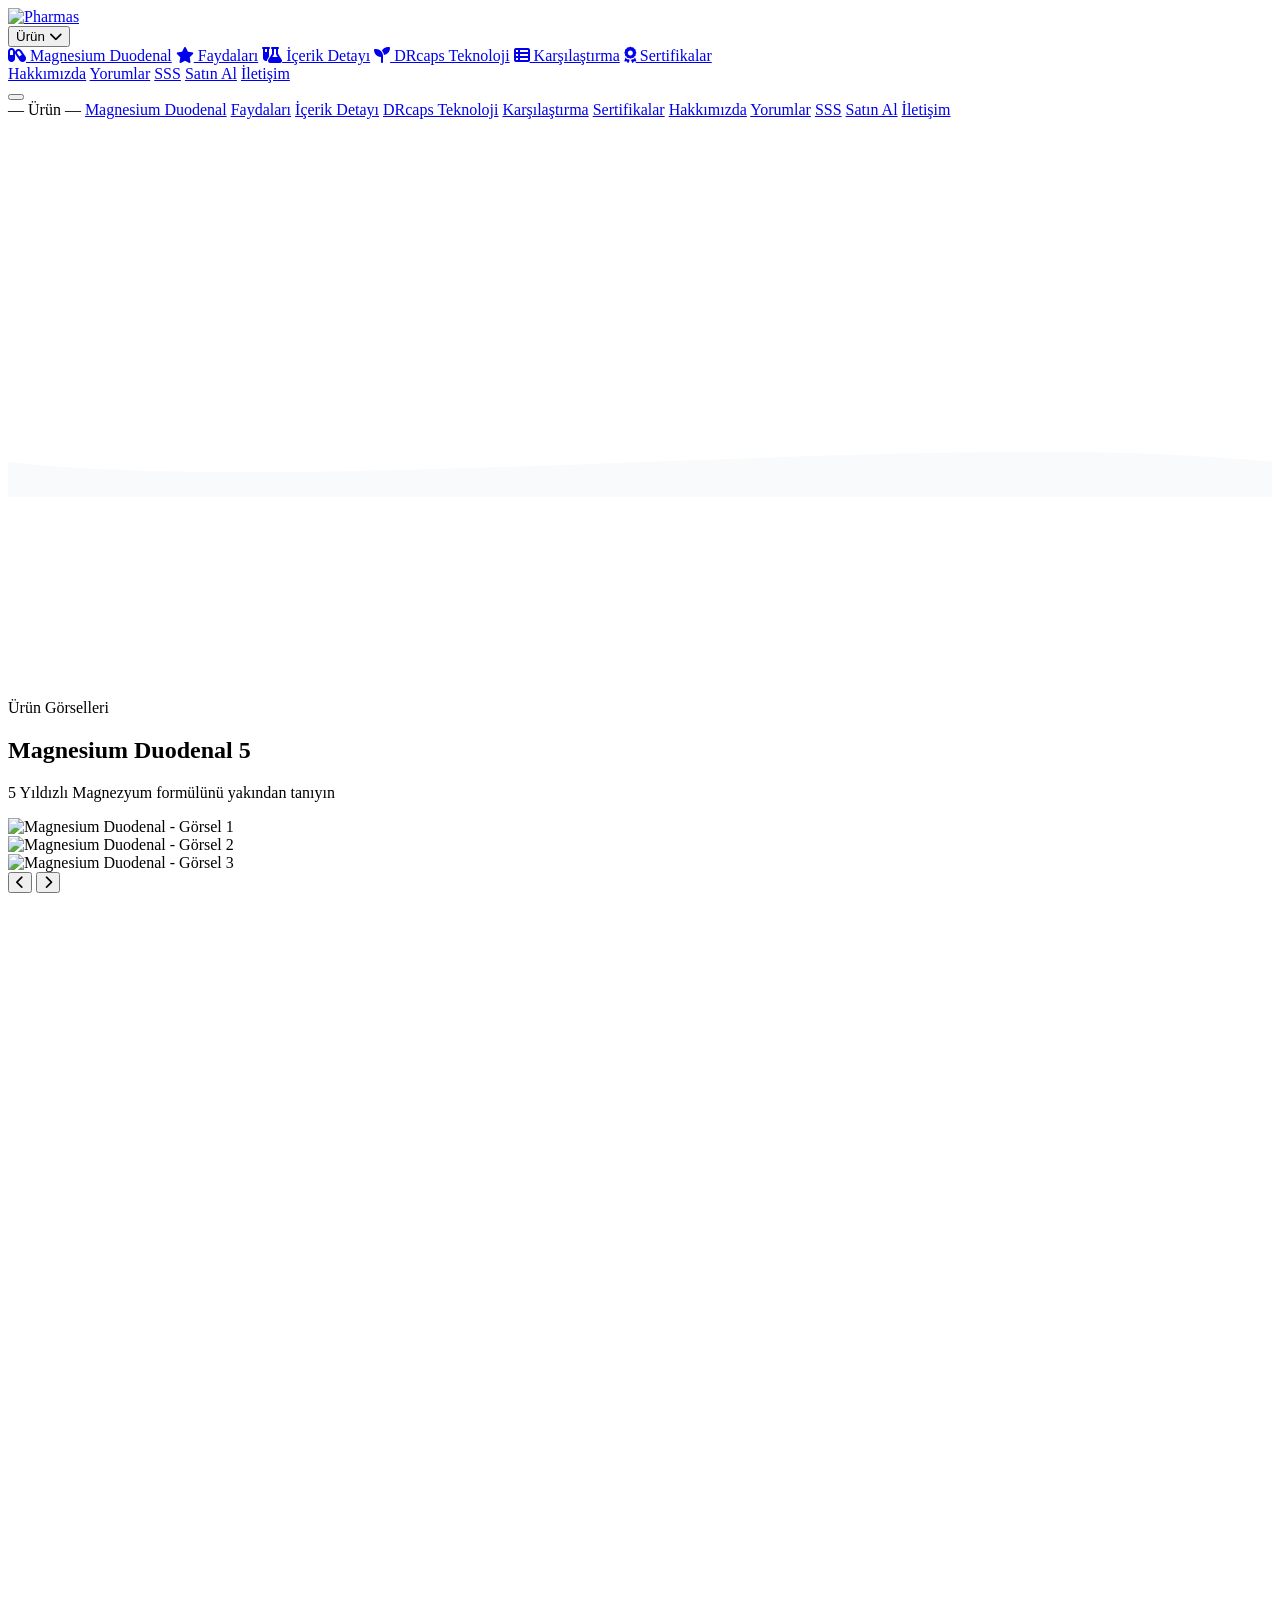
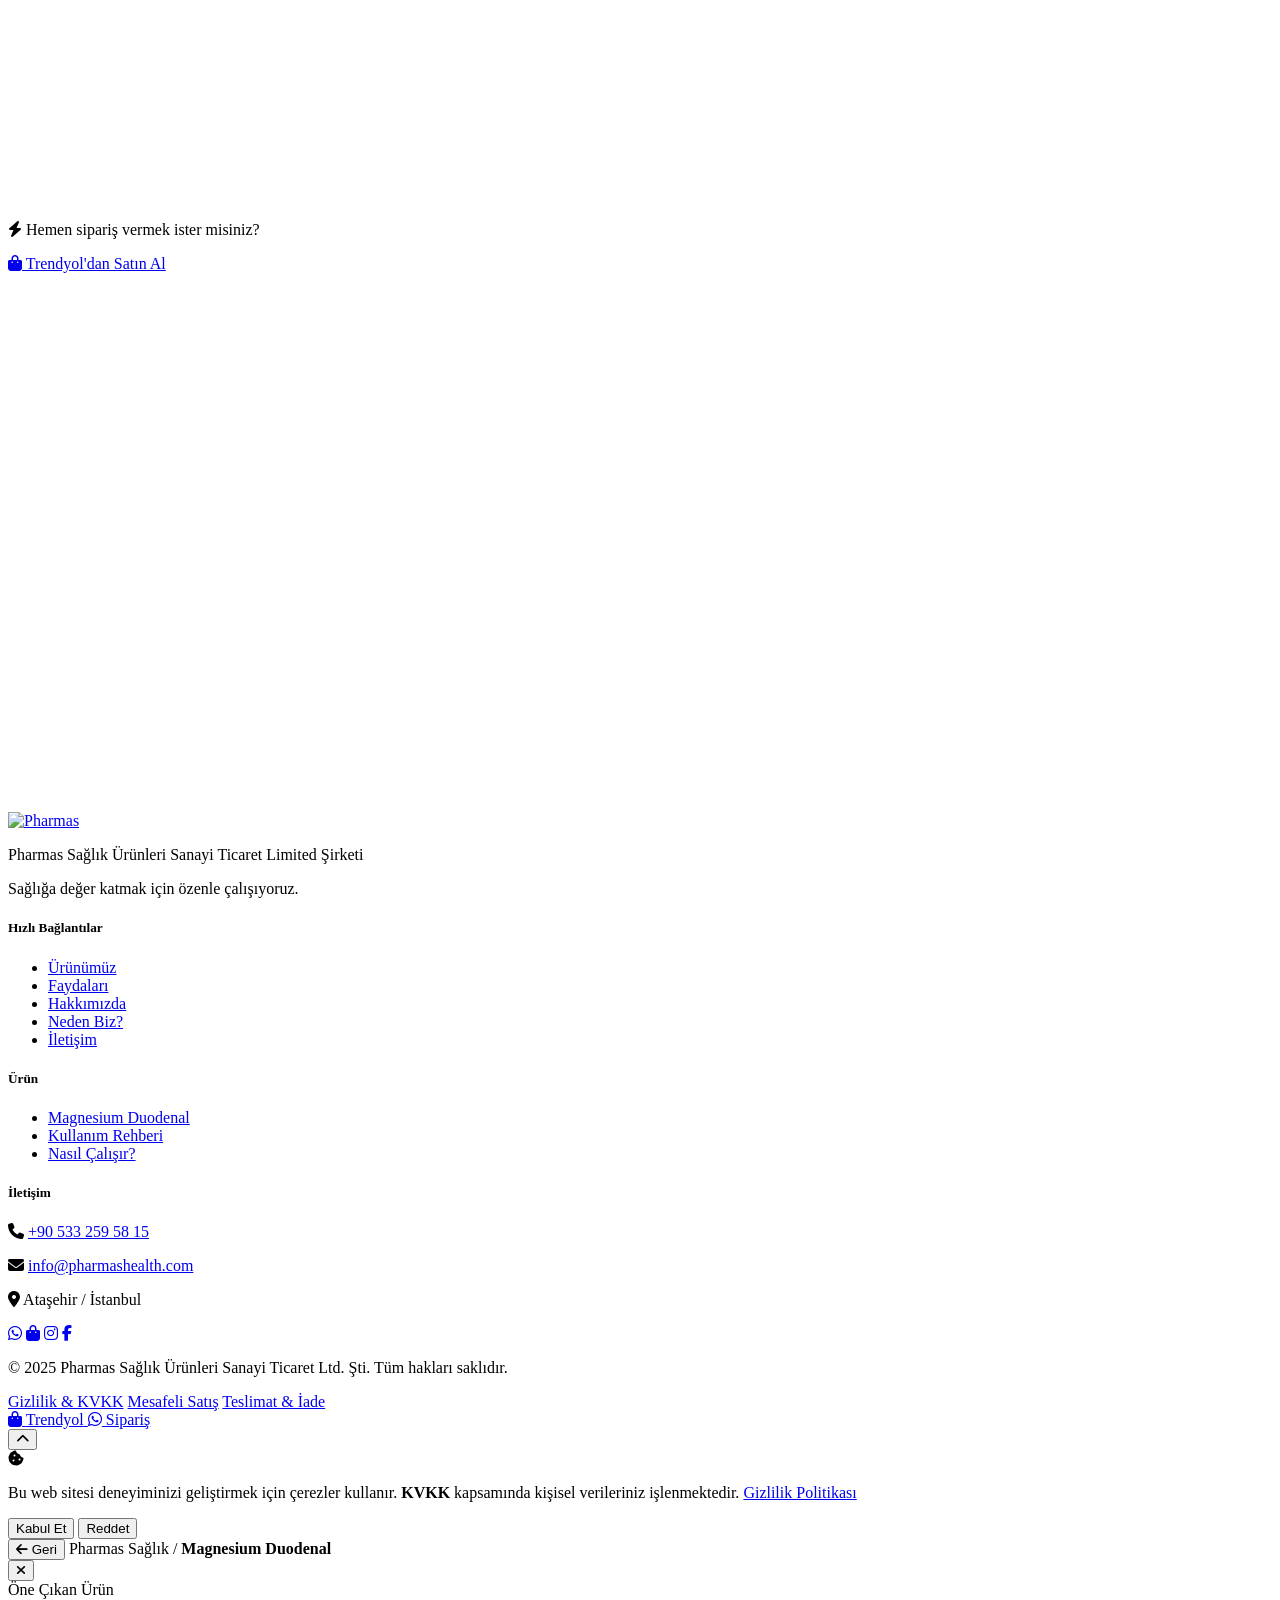
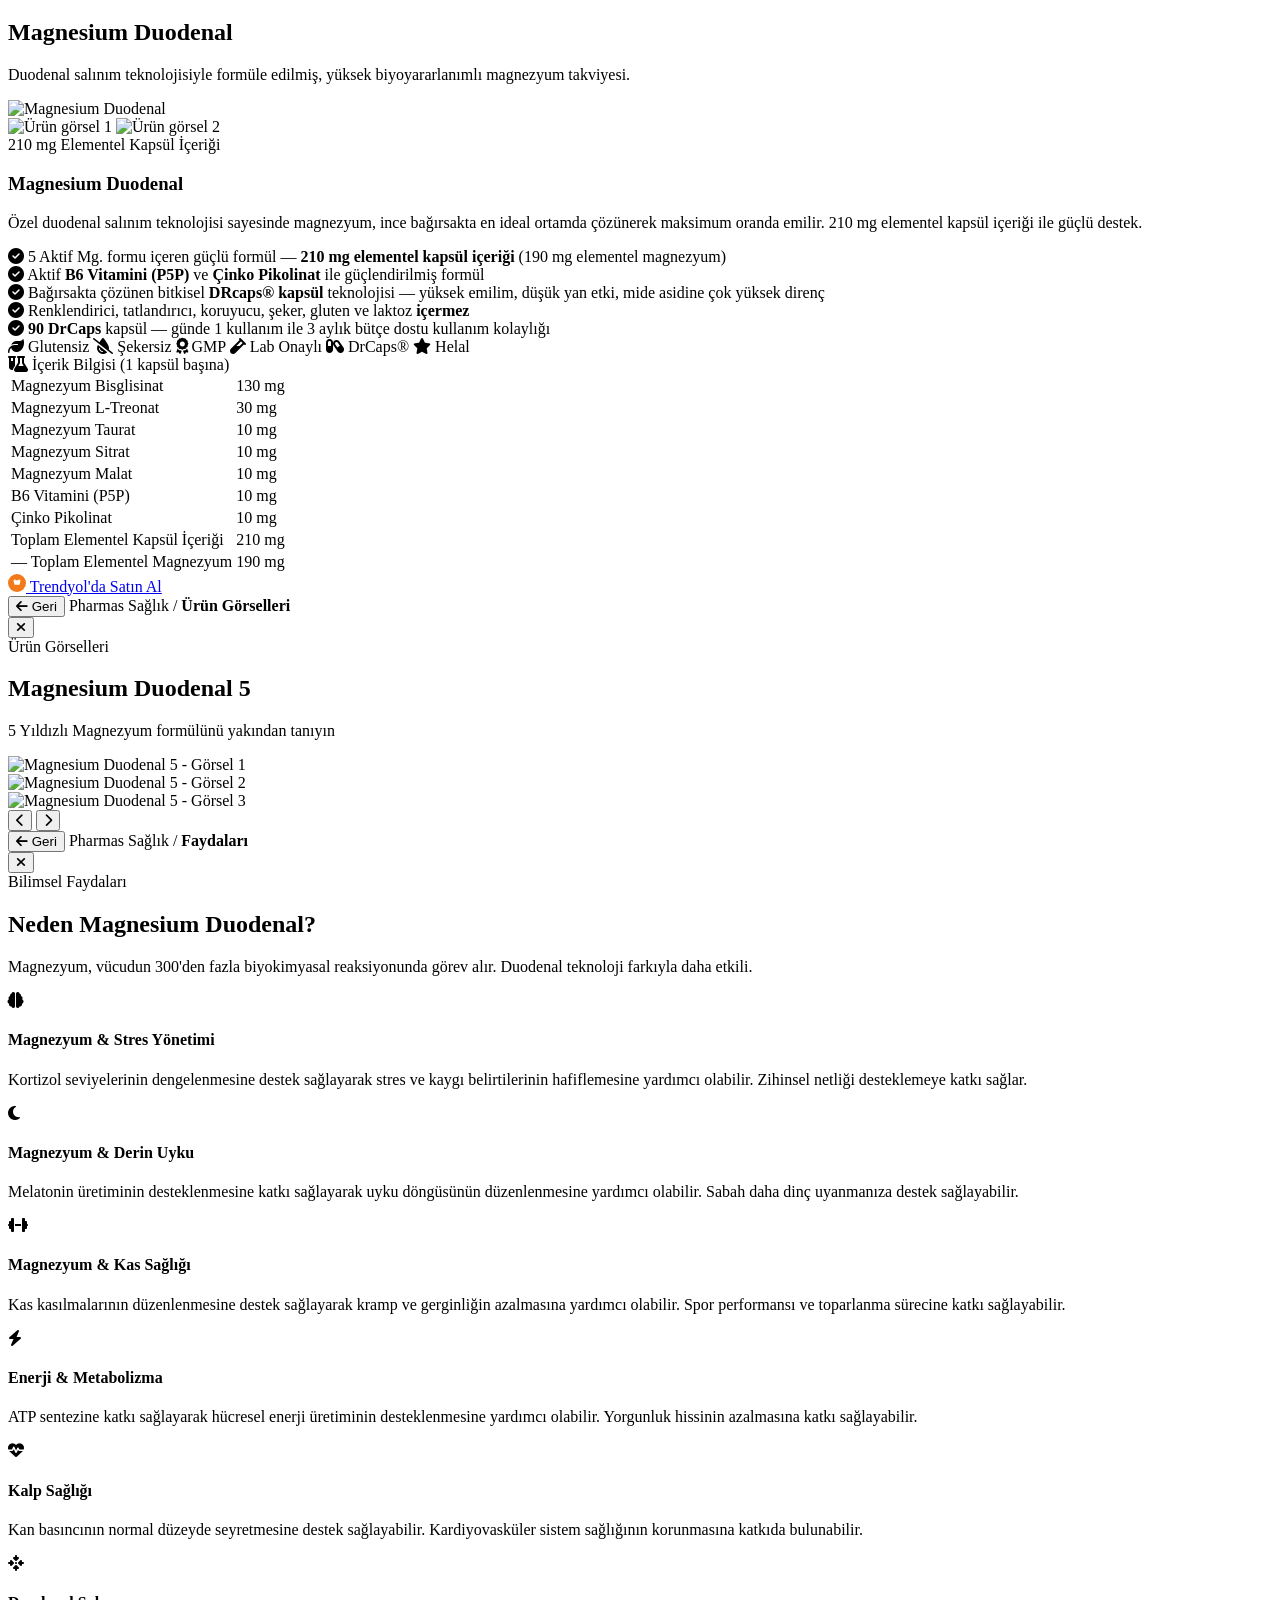
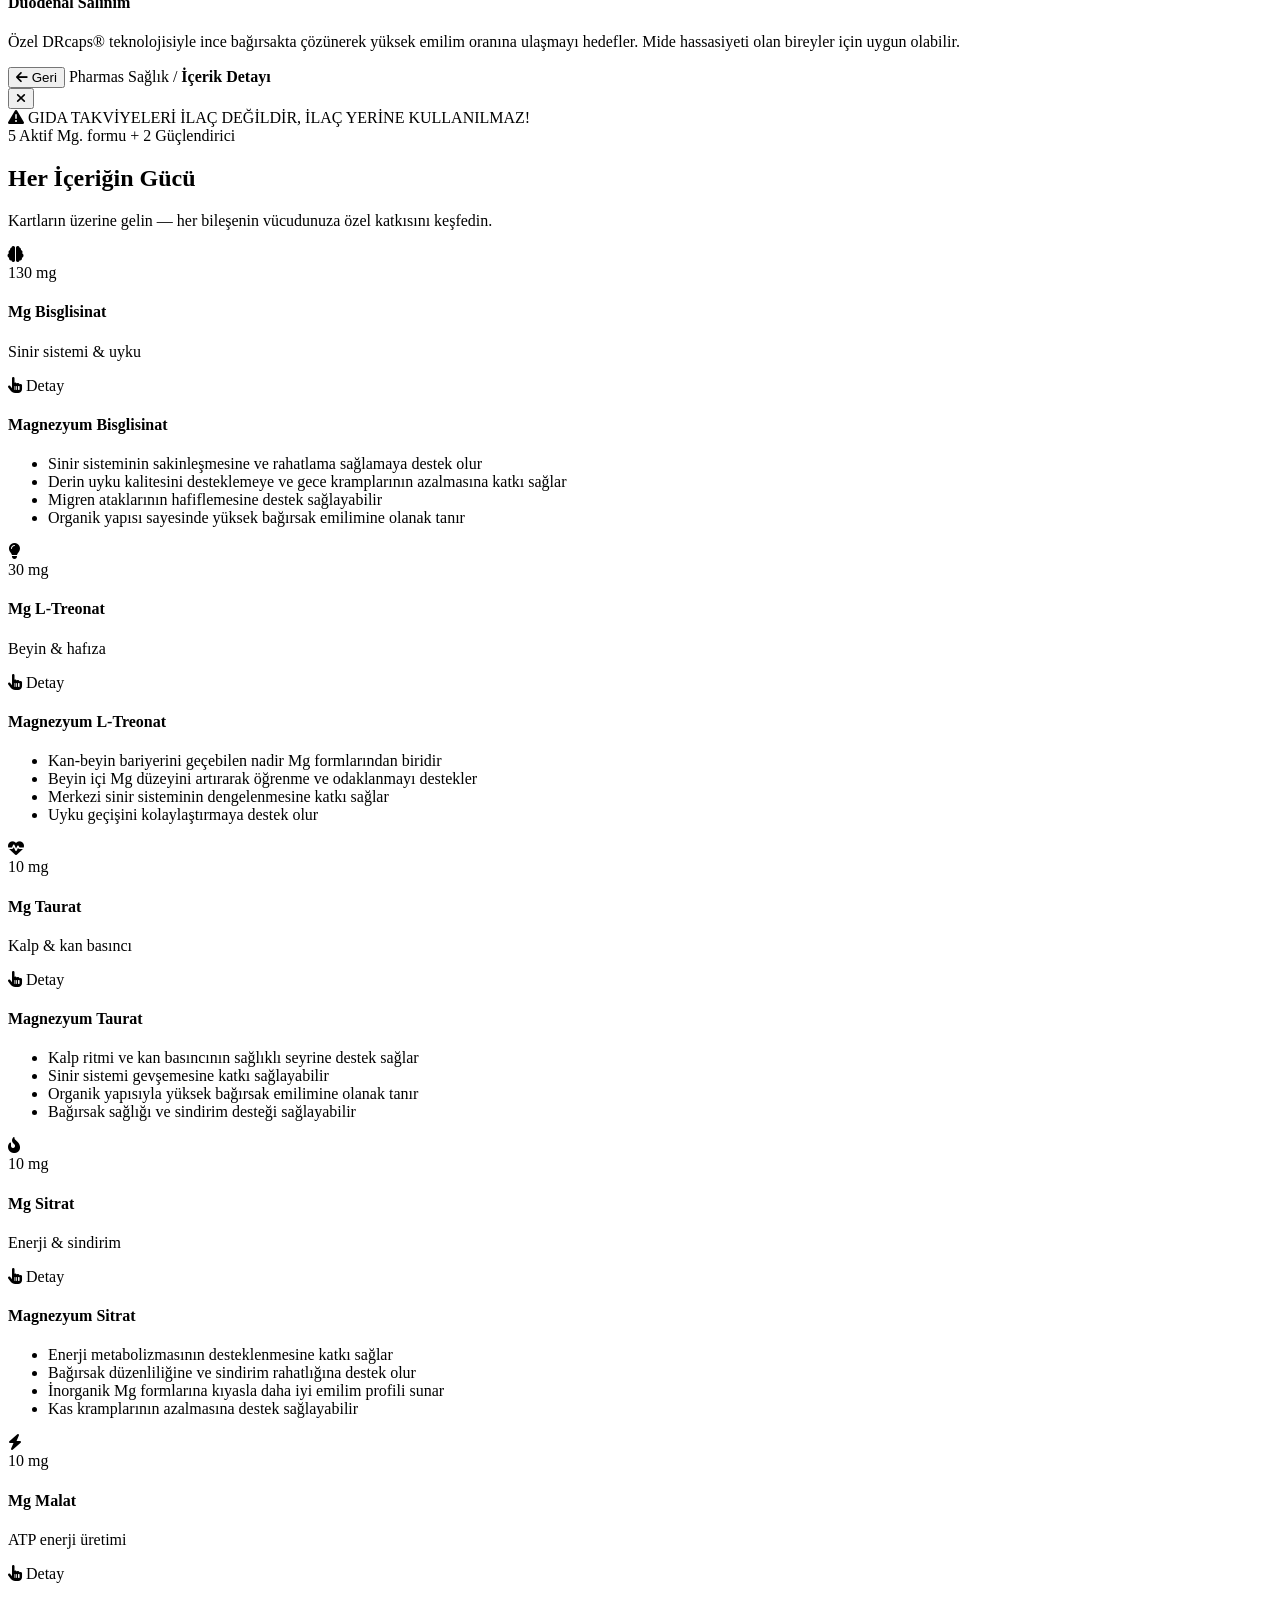
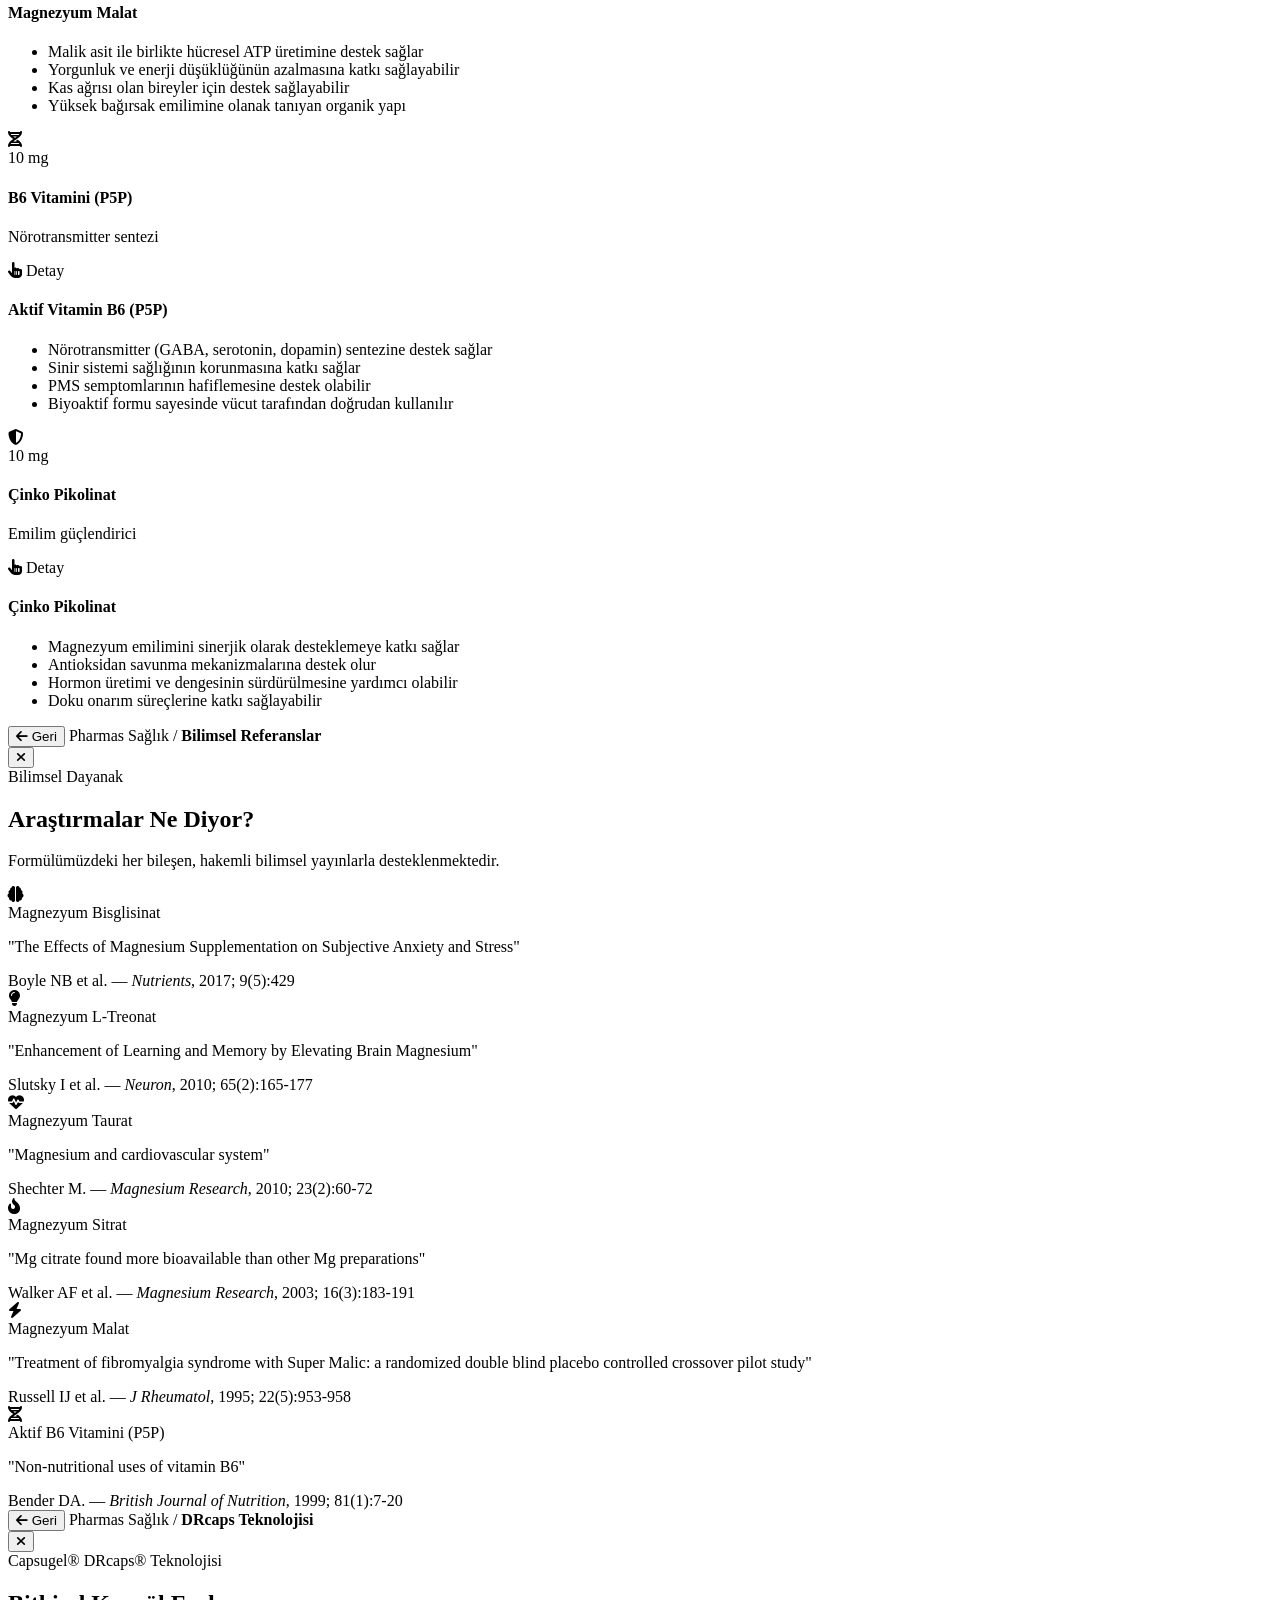
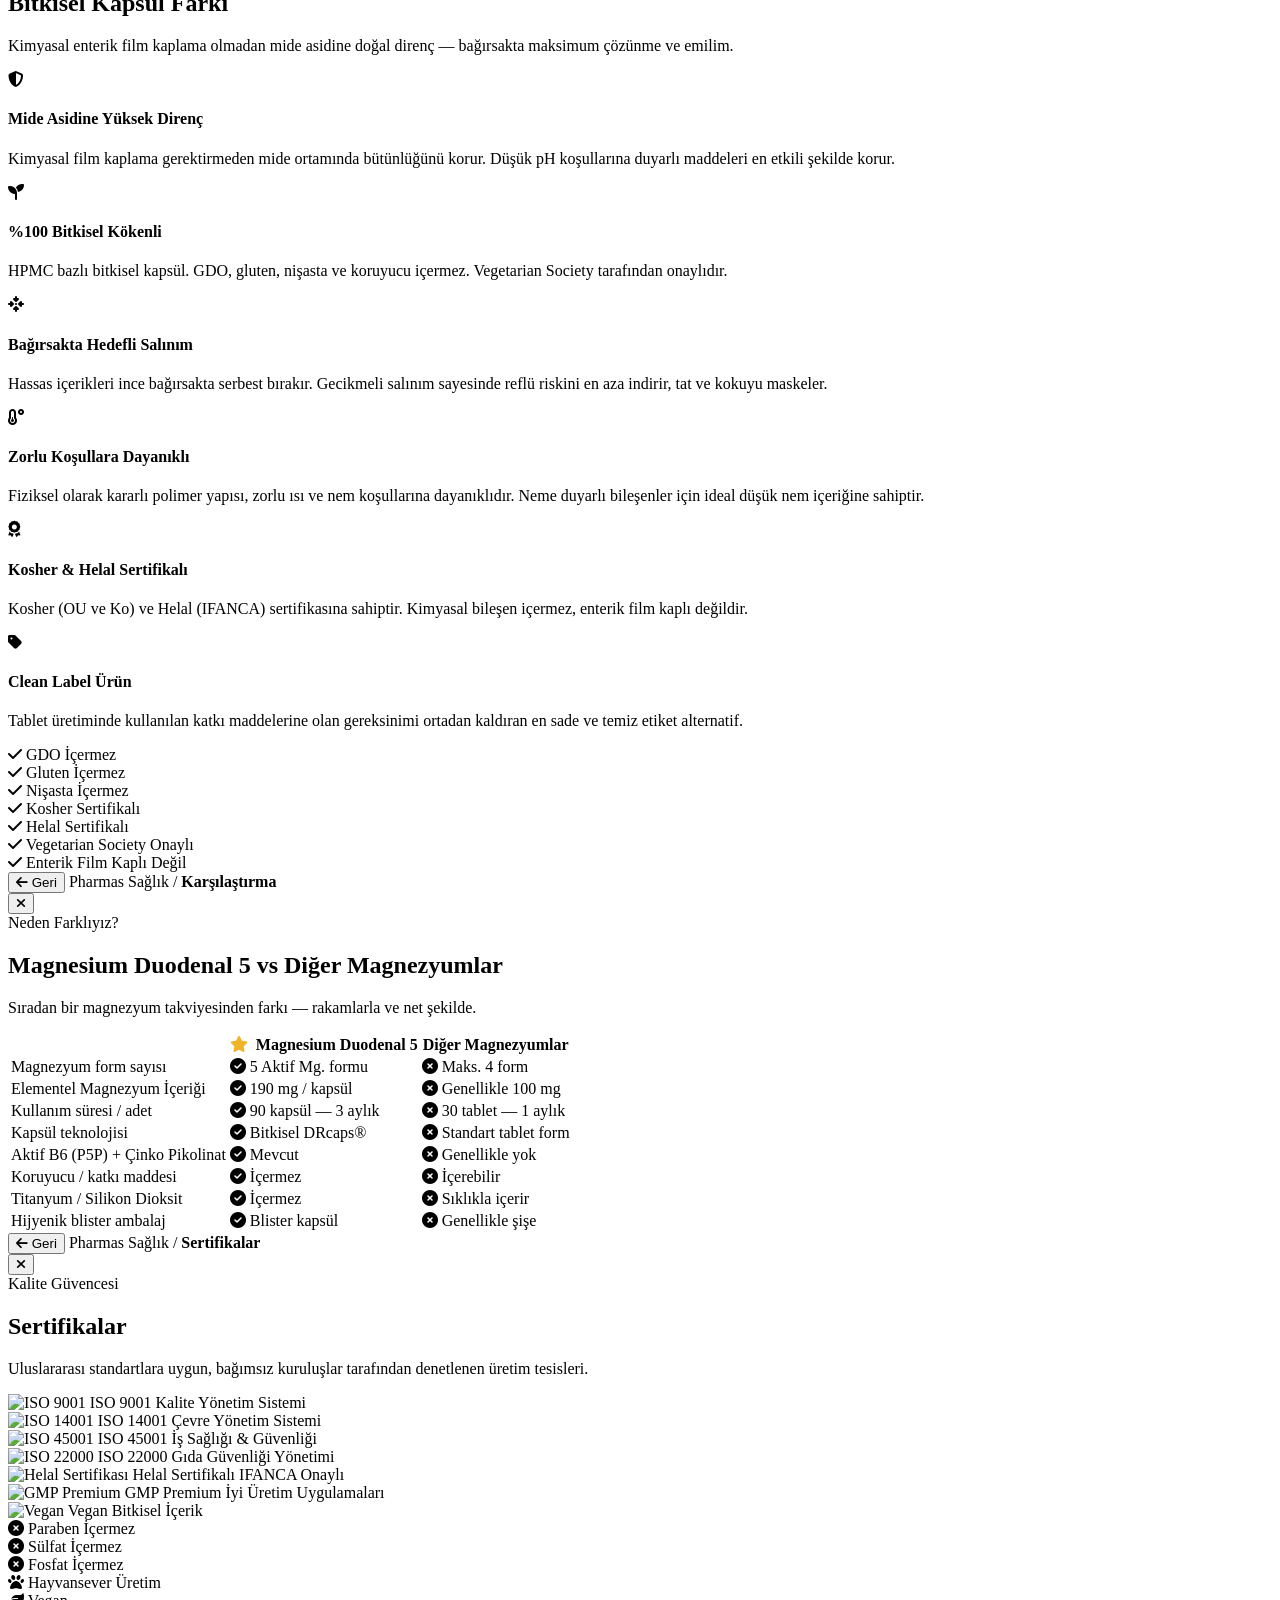
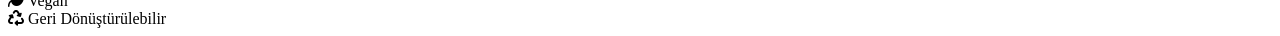
==== index.html @ f45e11eb "Add files via upload" ====
<!DOCTYPE html>
<html lang="tr">
<head>
  <meta charset="UTF-8" />
  <meta name="viewport" content="width=device-width, initial-scale=1.0" />
  <meta name="theme-color" content="#06152f" />
  <meta name="description" content="Pharmas Sağlık Ürünleri - Magnesium Duodenal ile sağlığınıza değer katıyoruz." />
  <title>Pharmas Sağlık Ürünleri | Magnesium Duodenal</title>

  <!-- Google Fonts -->
  <link rel="preconnect" href="https://fonts.googleapis.com" />
  <link rel="preconnect" href="https://fonts.gstatic.com" crossorigin />
  <link href="https://fonts.googleapis.com/css2?family=Manrope:wght@400;500;600;700;800&family=Plus+Jakarta+Sans:ital,wght@0,500;0,600;0,700;0,800;1,600;1,700&display=swap" rel="stylesheet" />

  <!-- Font Awesome -->
  <link rel="stylesheet" href="https://cdnjs.cloudflare.com/ajax/libs/font-awesome/6.5.0/css/all.min.css" />

  <!-- AOS Animate on Scroll -->
  <link rel="stylesheet" href="https://unpkg.com/aos@2.3.4/dist/aos.css" />

  <link rel="stylesheet" href="css/style.css" />
  <link rel="stylesheet" href="css/premium.css" />
</head>
<body class="pharmas-premium">

  <!-- ========== NAVBAR ========== -->
  <header id="navbar">
    <div class="container nav-inner">
      <a href="#hero" class="logo">
        <img src="images/logo.jpg" alt="Pharmas" class="logo-img" />
      </a>

      <nav class="nav-links">
        <div class="nav-dropdown">
          <button class="nav-dd-trigger">Ürün <i class="fa-solid fa-chevron-down"></i></button>
          <div class="nav-dd-menu">
            <a href="#" onclick="openProdView('urun'); return false;"><i class="fa-solid fa-capsules"></i> Magnesium Duodenal</a>
            <a href="#" onclick="openProdView('ozellikler'); return false;"><i class="fa-solid fa-star"></i> Faydaları</a>
            <a href="#" onclick="openProdView('icerik-detay'); return false;"><i class="fa-solid fa-flask-vial"></i> İçerik Detayı</a>
            <a href="#" onclick="openProdView('drcaps'); return false;"><i class="fa-solid fa-seedling"></i> DRcaps Teknoloji</a>
            <a href="#" onclick="openProdView('karsilastirma'); return false;"><i class="fa-solid fa-table-list"></i> Karşılaştırma</a>
            <a href="#" onclick="openProdView('sertifikalar'); return false;"><i class="fa-solid fa-award"></i> Sertifikalar</a>
          </div>
        </div>
        <a href="#hakkimizda">Hakkımızda</a>
        <a href="#yorumlar">Yorumlar</a>
        <a href="#sss">SSS</a>
        <a href="#satin-al" class="btn-nav-buy">Satın Al</a>
        <a href="#iletisim" class="btn-nav">İletişim</a>
      </nav>

      <button class="hamburger" id="hamburger" aria-label="Menü">
        <span></span><span></span><span></span>
      </button>
    </div>

    <!-- Mobile Menu -->
    <nav class="mobile-menu" id="mobileMenu">
      <span class="mobile-group-label">— Ürün —</span>
      <a href="#" onclick="openProdView('urun'); return false;" class="mobile-link mobile-sub">Magnesium Duodenal</a>
      <a href="#" onclick="openProdView('ozellikler'); return false;" class="mobile-link mobile-sub">Faydaları</a>
      <a href="#" onclick="openProdView('icerik-detay'); return false;" class="mobile-link mobile-sub">İçerik Detayı</a>
      <a href="#" onclick="openProdView('drcaps'); return false;" class="mobile-link mobile-sub">DRcaps Teknoloji</a>
      <a href="#" onclick="openProdView('karsilastirma'); return false;" class="mobile-link mobile-sub">Karşılaştırma</a>
      <a href="#" onclick="openProdView('sertifikalar'); return false;" class="mobile-link mobile-sub">Sertifikalar</a>
      <a href="#hakkimizda" class="mobile-link">Hakkımızda</a>
      <a href="#yorumlar" class="mobile-link">Yorumlar</a>
      <a href="#sss" class="mobile-link">SSS</a>
      <a href="#satin-al" class="mobile-link mobile-link-cta">Satın Al</a>
      <a href="#iletisim" class="mobile-link">İletişim</a>
    </nav>
  </header>

  <!-- ========== HERO ========== -->
  <section id="hero">
    <div class="hero-bg">
      <div class="hero-particles" id="particles"></div>
    </div>
    <div class="container hero-inner">
      <div class="hero-text" data-aos="fade-right" data-aos-duration="900">
        <span class="badge">Yeni Nesil Magnezyum Takviyesi</span>
        <h1>Magnesium<br /><span class="highlight" style="color:#F27A1A !important;">Duodenal</span></h1>
        <p class="hero-sub">
          Duodenal salınım teknolojisiyle maksimum emilim. Stres, yorgunluk ve
          kas sağlığınız için bilimsel formül.
        </p>
        <div class="hero-actions">
          <a href="#satin-al" class="btn-primary" onclick="document.getElementById('satin-al').scrollIntoView({behavior:'smooth'}); return false;">
            <i class="fa-solid fa-bag-shopping"></i> Satın Al
          </a>
          <a href="#" onclick="openProdView('urun'); return false;" class="btn-secondary-outline">
            <i class="fa-solid fa-circle-info"></i> Ürünü İncele
          </a>
        </div>
        <div class="hero-proof-grid" aria-label="Ürün özellikleri">
          <div class="hero-proof-item">
            <i class="fa-solid fa-layer-group" aria-hidden="true"></i>
            <strong>5 Aktif Form</strong>
            <span>Birbirini tamamlayan magnezyum kompleksi</span>
          </div>
          <div class="hero-proof-item">
            <i class="fa-solid fa-shield-halved" aria-hidden="true"></i>
            <strong>DRcaps® Teknolojisi</strong>
            <span>Bitkisel ve gecikmeli salınımlı kapsül</span>
          </div>
          <div class="hero-proof-item">
            <i class="fa-solid fa-calendar-check" aria-hidden="true"></i>
            <strong>90 Kapsül</strong>
            <span>Günde 1 kapsül ile kullanım kolaylığı</span>
          </div>
        </div>
      </div>
      <div class="hero-image" data-aos="fade-left" data-aos-duration="900" data-aos-delay="200">
        <div class="product-glow"></div>
        <span class="hero-number" aria-hidden="true">5</span>
        <img src="images/duadenal-2.avif" alt="Magnesium Duodenal Ürünü" class="product-img" fetchpriority="high" />
        <div class="hero-float hero-float--one">
          <i class="fa-solid fa-capsules" aria-hidden="true"></i>
          <div><strong>190 mg Magnezyum</strong><small>Her kapsülde</small></div>
        </div>
        <div class="hero-float hero-float--two">
          <i class="fa-solid fa-seedling" aria-hidden="true"></i>
          <div><strong>Bitkisel Kapsül</strong><small>DRcaps® teknolojisi</small></div>
        </div>
      </div>
    </div>
    <div class="hero-wave">
      <svg viewBox="0 0 1440 80" fill="none" xmlns="http://www.w3.org/2000/svg" preserveAspectRatio="none">
        <path d="M0,40 C360,80 1080,0 1440,40 L1440,80 L0,80 Z" fill="#f8fafc"/>
      </svg>
    </div>
  </section>

  <!-- ========== TRUST BAR ========== -->
  <section id="trust-bar">
    <div class="container">
      <div class="cert-strip-visual" data-aos="fade-up">
        <div class="csv-item">
          <img src="images/certs/helal.svg" alt="Helal" class="csv-img" />
          <span class="csv-name">Helal</span>
          <span class="csv-sub">Sertifikalı</span>
        </div>
        <div class="csv-item">
          <img src="images/certs/iso-9001.svg" alt="ISO 9001" class="csv-img" />
          <span class="csv-name">ISO 9001</span>
          <span class="csv-sub">Kalite Yönetim</span>
        </div>
        <div class="csv-item">
          <img src="images/certs/iso-14001.svg" alt="ISO 14001" class="csv-img" />
          <span class="csv-name">ISO 14001</span>
          <span class="csv-sub">Çevre Yönetim</span>
        </div>
        <div class="csv-item">
          <img src="images/certs/iso-22000.svg" alt="ISO 22000" class="csv-img" />
          <span class="csv-name">ISO 22000</span>
          <span class="csv-sub">Gıda Güvenliği</span>
        </div>
        <div class="csv-item">
          <img src="images/certs/vegan.svg" alt="Vegan" class="csv-img" />
          <span class="csv-name">Vegan</span>
          <span class="csv-sub">Bitkisel İçerik</span>
        </div>
        <div class="csv-item">
          <div class="csv-icon-wrap"><i class="fa-solid fa-seedling"></i></div>
          <span class="csv-name">Gluten Free</span>
          <span class="csv-sub">İçermez</span>
        </div>
        <div class="csv-item">
          <div class="csv-icon-wrap"><i class="fa-solid fa-droplet-slash"></i></div>
          <span class="csv-name">Laktoz Free</span>
          <span class="csv-sub">İçermez</span>
        </div>
        <div class="csv-item">
          <div class="csv-icon-wrap"><i class="fa-solid fa-headset"></i></div>
          <span class="csv-name">Bilgi Hattı</span>
          <span class="csv-sub">10:00–20:00</span>
        </div>
      </div>
    </div>
  </section>

  <!-- ========== ANA SAYFA FOTO SLIDER ========== -->
  <section id="foto-galeri">
    <div class="container">
      <div class="fg-header">
        <span class="section-badge">Ürün Görselleri</span>
        <h2>Magnesium Duodenal 5</h2>
        <p>5 Yıldızlı Magnezyum formülünü yakından tanıyın</p>
      </div>
    </div>
    <div class="fg-slider-wrap">
      <div class="fg-track" id="fgTrack">
        <div class="fg-slide"><img src="images/slide2.jpeg" alt="Magnesium Duodenal - Görsel 1" loading="lazy" /></div>
        <div class="fg-slide"><img src="images/slide3.jpeg" alt="Magnesium Duodenal - Görsel 2" loading="lazy" /></div>
        <div class="fg-slide"><img src="images/slide4.jpeg" alt="Magnesium Duodenal - Görsel 3" loading="lazy" /></div>
      </div>
      <button class="fg-btn fg-prev" id="fgPrev" aria-label="Önceki"><i class="fa-solid fa-chevron-left"></i></button>
      <button class="fg-btn fg-next" id="fgNext" aria-label="Sonraki"><i class="fa-solid fa-chevron-right"></i></button>
      <div class="fg-dots" id="fgDots"></div>
    </div>
  </section>
  <!-- ========== /ANA SAYFA FOTO SLIDER ========== -->



  <!-- ========== PRODUCT SECTION ========== -->
  

  <!-- ========== PHOTO GALLERY SLIDER ========== -->
  

  <!-- ========== FEATURES / BENEFITS ========== -->
  

  <!-- ========== INGREDIENT DETAIL CARDS ========== -->
  

  <!-- ========== SCIENTIFIC REFERENCES ========== -->
  

  <!-- ========== DRCAPS TECHNOLOGY ========== -->
  

  <!-- ========== COMPARISON TABLE ========== -->
  

  <!-- ========== CERTIFICATIONS ========== -->
  

  <!-- ========== SİPARİŞ CTA BANNER ========== -->
  

  <!-- ========== HOW IT WORKS ========== -->
  <section id="nasil-calisir">
    <div class="container">
      <div class="section-header" data-aos="fade-up">
        <span class="section-badge">Kullanım Rehberi</span>
        <h2>Nasıl Kullanılır?</h2>
        <p>Maksimum fayda için önerilen kullanım şekli</p>
      </div>
      <div class="steps-row steps-row--single" data-aos="fade-up">
        <div class="step-card step-card--wide">
          <div class="step-num"><i class="fa-solid fa-capsules" style="color:#3DAA70;font-size:2.5rem;"></i></div>
          <h4>Kullanım Önerisi</h4>
          <p>Günde 1 veya 2 kapsül olarak <strong>tok karına</strong> tüketilmesi tavsiye olunur.</p>
        </div>
      </div>
    </div>
  </section>

  <!-- ========== ABOUT ========== -->
  <section id="hakkimizda">
    <div class="container about-grid">
      <div class="about-image-wrap" data-aos="fade-right" data-aos-duration="800">
        <div class="about-img-bg"></div>
        <img src="images/gorselbir.png" alt="Pharmas Sağlık" class="about-img" />
        <div class="about-badge-float">
          <i class="fa-solid fa-award"></i>
          <div>
            <strong>Kalite Güvencesi</strong>
            <span>GMP Sertifikalı</span>
          </div>
        </div>
      </div>

      <div class="about-content" data-aos="fade-left" data-aos-duration="800" data-aos-delay="150">
        <span class="section-badge">Hakkımızda</span>
        <h2>Sağlığınıza Değer Katmak İçin Çalışıyoruz</h2>
        <p>
          Pharmas Sağlık Ürünleri olarak, insanların daha sağlıklı ve kaliteli bir yaşam
          sürmelerine katkıda bulunmak için kurulduk. Ar-Ge odaklı yaklaşımımızla
          bilimsel araştırmaları ürüne dönüştürüyor, her bireyin sağlık ihtiyacına
          özel çözümler sunuyoruz.
        </p>
        <p>
          Magnesium Duodenal, yıllar süren araştırma ve geliştirme çalışmalarının
          ürünüdür. Duodenal salınım teknolojisi, magnezyumun vücuda en etkin şekilde
          aktarılmasını sağlayan özel bir formüldür.
        </p>
        <div class="about-values">
          <div class="value-item">
            <i class="fa-solid fa-microscope"></i>
            <div>
              <strong>Bilim Odaklı</strong>
              <span>Klinik çalışmalar ile desteklenen bilimsel kökenli ve kalite odaklı içerikler.</span>
            </div>
          </div>
          <div class="value-item">
            <i class="fa-solid fa-leaf"></i>
            <div>
              <strong>İçermediklerimiz</strong>
              <span>Günümüz dünyasında ambalaja girmiş tüm ürünlerin içerdikleri kadar içermedikleri de önem arz etmektedir. Topak önleyici, renklendirici, tatlandırıcı, TiO₂ ve SiO₂ içermeyen Clean Label formül.</span>
            </div>
          </div>
          <div class="value-item">
            <i class="fa-solid fa-handshake"></i>
            <div>
              <strong>Güven</strong>
              <span>Şeffaf üretim, dürüst iletişim</span>
            </div>
          </div>
        </div>

      </div>
    </div>
  </section>


  <!-- ========== WHY US ========== -->
  <section id="neden-biz">
    <div class="container">
      <div class="section-header" data-aos="fade-up">
        <span class="section-badge">Neden Pharmas?</span>
        <h2>Farkımız Nedir?</h2>
        <p>Kalite, güven ve bilim bir arada.</p>
      </div>

      <div class="why-grid">
        <div class="why-card" data-aos="zoom-in" data-aos-delay="0">
          <i class="fa-solid fa-flask-vial"></i>
          <h4>Gelişmiş Formülasyon</h4>
          <p>Standart magnezyum takviyelerinden farklı olarak, duodenal salınım teknolojisi ile formüle edilmiştir.</p>
        </div>
        <div class="why-card" data-aos="zoom-in" data-aos-delay="100">
          <i class="fa-solid fa-building-columns"></i>
          <h4>Lisanslı Üretim</h4>
          <p>Bakanlık onaylı, GMP sertifikalı tesislerde üretilmektedir. Her parti kalite kontrolünden geçer.</p>
        </div>
        <div class="why-card" data-aos="zoom-in" data-aos-delay="200">
          <i class="fa-solid fa-user-doctor"></i>
          <h4>Uzman Danışmanlığı</h4>
          <p>Ürün geliştirme sürecinde uzman eczacı ve hekimlerden destek alınmıştır.</p>
        </div>
        <div class="why-card" data-aos="zoom-in" data-aos-delay="300">
          <i class="fa-solid fa-truck-fast"></i>
          <h4>Hızlı Teslimat</h4>
          <p>Siparişleriniz özenle paketlenerek en kısa sürede kapınıza teslim edilir.</p>
        </div>
        <div class="why-card" data-aos="zoom-in" data-aos-delay="400">
          <i class="fa-solid fa-rotate-left"></i>
          <h4>Memnuniyet Garantisi</h4>
          <p>Yüksek kullanıcı uyumu ve müşteri memnuniyeti.</p>
        </div>
        <div class="why-card" data-aos="zoom-in" data-aos-delay="500">
          <i class="fa-solid fa-comments"></i>
          <h4>Destek Hattı</h4>
          <p>WhatsApp bilgi hattımız ve e-posta üzerinden sorularınızı yanıtlayan uzman ekibimiz her zaman yanınızda.</p>
        </div>
      </div>
    </div>
  </section>

  <!-- ========== CUSTOMER REVIEWS ========== -->
  <section id="yorumlar">
    <div class="container">
      <div class="section-header" data-aos="fade-up">
        <span class="section-badge">Müşteri Yorumları</span>
        <h2>Kullanıcılar Ne Diyor?</h2>
        <p>Magnesium Duodenal 5 kullananların gerçek deneyimleri.</p>
      </div>
      <div class="reviews-grid">

        <div class="review-card" data-aos="fade-up" data-aos-delay="0">
          <div class="review-stars">★★★★★</div>
          <p class="review-text">"3 haftadır kullanıyorum, uyku kalitem gözle görülür biçimde arttı. Sabahları çok daha dinç kalkıyorum. Önceki magnezyumlarda yaşadığım mide rahatsızlığını hiç yaşamadım."</p>
          <div class="review-author">
            <div class="review-avatar">AK</div>
            <div class="review-info">
              <strong>Ahmet K.</strong>
              <span>İstanbul · Doğrulanmış Alıcı</span>
            </div>
          </div>
        </div>

        <div class="review-card" data-aos="fade-up" data-aos-delay="100">
          <div class="review-stars">★★★★★</div>
          <p class="review-text">"Yoğun tempom nedeniyle çok stres yaşıyordum. İki hafta içinde kendimi daha sakin hissettim. Odaklanma ve konsantrasyon da belirgin şekilde iyileşti."</p>
          <div class="review-author">
            <div class="review-avatar">ST</div>
            <div class="review-info">
              <strong>Selin T.</strong>
              <span>Ankara · Doğrulanmış Alıcı</span>
            </div>
          </div>
        </div>

        <div class="review-card" data-aos="fade-up" data-aos-delay="200">
          <div class="review-stars">★★★★★</div>
          <p class="review-text">"Düzenli spor yapıyorum ve antrenman sonrası kas ağrılarım çok azaldı. Toparlanma sürem kısaldı, performansım arttı. Kesinlikle devam edeceğim."</p>
          <div class="review-author">
            <div class="review-avatar">MY</div>
            <div class="review-info">
              <strong>Murat Y.</strong>
              <span>İzmir · Doğrulanmış Alıcı</span>
            </div>
          </div>
        </div>

        <div class="review-card" data-aos="fade-up" data-aos-delay="0">
          <div class="review-stars">★★★★<span style="color:var(--border);">★</span></div>
          <p class="review-text">"Migren ataklarım ciddi ölçüde azaldı. Ayda 4-5 olan atak sayısı 1'e düştü. Bitkisel kapsül olması da tercih sebebim oldu, gluten hassasiyetim var."</p>
          <div class="review-author">
            <div class="review-avatar">FO</div>
            <div class="review-info">
              <strong>Fatma Ö.</strong>
              <span>İstanbul · Doğrulanmış Alıcı</span>
            </div>
          </div>
        </div>

        <div class="review-card" data-aos="fade-up" data-aos-delay="100">
          <div class="review-stars">★★★★★</div>
          <p class="review-text">"Kronik yorgunluk yaşıyordum. 90 kapsüllük 3 aylık paketi bitirdim, enerji seviyem bambaşka. Fiyat/performans açısından piyasada gördüğüm en iyi ürün."</p>
          <div class="review-author">
            <div class="review-avatar">KB</div>
            <div class="review-info">
              <strong>Kemal B.</strong>
              <span>Bursa · Doğrulanmış Alıcı</span>
            </div>
          </div>
        </div>

        <div class="review-card" data-aos="fade-up" data-aos-delay="200">
          <div class="review-stars">★★★★★</div>
          <p class="review-text">"PMS döneminde çok zorlanıyordum. B6 ve magnezyum kombinasyonu gerçekten fark yarattı. Hem ruh halim dengelendi hem de kas ağrıları azaldı. Teşekkürler."</p>
          <div class="review-author">
            <div class="review-avatar">ZA</div>
            <div class="review-info">
              <strong>Zeynep A.</strong>
              <span>İstanbul · Doğrulanmış Alıcı</span>
            </div>
          </div>
        </div>

      </div>
    </div>
  </section>

  <!-- ========== SSS ========== -->
  <section id="sss">
    <div class="container">
      <div class="section-header" data-aos="fade-up">
        <span class="section-badge">Sık Sorulan Sorular</span>
        <h2>Merak Ettikleriniz</h2>
        <p>Magnesium Duodenal 5 hakkında en çok sorulan sorular ve yanıtları.</p>
      </div>
      <div class="faq-list" data-aos="fade-up">

        <div class="faq-item">
          <button class="faq-q" onclick="toggleFaq(this)">
            <span>Günde kaç kapsül almalıyım ve ne zaman?</span>
            <i class="fa-solid fa-chevron-down"></i>
          </button>
          <div class="faq-a">
            <p>Günde 1 tok veya sabah akşam tok karına 1'er kapsül şeklinde kullanımı önerilir.</p>
          </div>
        </div>

        <div class="faq-item">
          <button class="faq-q" onclick="toggleFaq(this)">
            <span>Mide hassasiyetim var, kullanabilir miyim?</span>
            <i class="fa-solid fa-chevron-down"></i>
          </button>
          <div class="faq-a">
            <p>Evet. Capsugel® DRcaps® bitkisel kapsül teknolojisi sayesinde ürün mide ortamında çözünmez; bağırsakta ve yavaş salınır. Bu özelliği, mide hassasiyeti olan bireyler için özellikle avantajlıdır. Standart magnezyum tabletlerine kıyasla mide rahatsızlığı yaratma riski çok düşüktür ve yüksek emilim sağlar.</p>
          </div>
        </div>

        <div class="faq-item">
          <button class="faq-q" onclick="toggleFaq(this)">
            <span>DRcaps® nedir, normal kapsülden farkı ne?</span>
            <i class="fa-solid fa-chevron-down"></i>
          </button>
          <div class="faq-a">
            <p>DRcaps® (Delayed Release Capsules), Capsugel® tarafından üretilen bitkisel bazlı, bağırsakta çözünen özel kapsüllerdir. Kimyasal enterik film kaplama içermez; yapısal özellikleri sayesinde mide asidine doğal direnç gösterir. Böylece aktif maddeler midede bozulmadan ince bağırsakta serbest kalır ve emilim maksimum düzeye ulaşır.</p>
          </div>
        </div>

        <div class="faq-item">
          <button class="faq-q" onclick="toggleFaq(this)">
            <span>Diğer ilaçlar veya takviyelerle birlikte alınabilir mi?</span>
            <i class="fa-solid fa-chevron-down"></i>
          </button>
          <div class="faq-a">
            <p>Genel olarak güvenlidir; ancak düzenli ilaç kullananların hekimleriyle görüşmesi önerilir. Özellikle kan sulandırıcı, antibiyotik veya tiroid ilaçlarıyla birlikte kullanımda doktor tavsiyesi alınmalıdır.</p>
          </div>
        </div>

        <div class="faq-item">
          <button class="faq-q" onclick="toggleFaq(this)">
            <span>Ürün vegan ve helal mi?</span>
            <i class="fa-solid fa-chevron-down"></i>
          </button>
          <div class="faq-a">
            <p>Evet. Capsugel® DRcaps® kapsüller Vegetarian Society tarafından onaylı ve HPMC (bitkisel selüloz) bazlıdır. Ürün aynı zamanda IFANCA tarafından Helal sertifikalıdır. Hayvansal içerik, GDO, gluten ve laktoz içermez.</p>
          </div>
        </div>

        <div class="faq-item">
          <button class="faq-q" onclick="toggleFaq(this)">
            <span>90 kapsüllük paket kaç aylık kullanıma yeter?</span>
            <i class="fa-solid fa-chevron-down"></i>
          </button>
          <div class="faq-a">
            <p>90 kapsüllük paket, günde 1 kapsül kullanımıyla 3 aylık kullanıma karşılık gelir. Düzenli kullanım için hem ekonomik hem de pratik bir seçenektir.</p>
          </div>
        </div>

        <div class="faq-item">
          <button class="faq-q" onclick="toggleFaq(this)">
            <span>Ürün nasıl saklanmalıdır?</span>
            <i class="fa-solid fa-chevron-down"></i>
          </button>
          <div class="faq-a">
            <p>25°C'nin altında, serin ve kuru bir yerde, doğrudan güneş ışığından uzakta saklanmalıdır. Çocukların erişemeyeceği yerlerde muhafaza edilmelidir. Blister ambalaj sayesinde nem ve ışığa karşı ekstra koruma sağlanır.</p>
          </div>
        </div>

        <div class="faq-item">
          <button class="faq-q" onclick="toggleFaq(this)">
            <span>Ürünü nereden satın alabilirim?</span>
            <i class="fa-solid fa-chevron-down"></i>
          </button>
          <div class="faq-a">
            <p>Magnesium Duodenal 5'i bu web sitesi üzerinden veya Trendyol mağazamızdan temin edebilirsiniz.</p>
            <div style="margin-top:12px;display:flex;gap:10px;flex-wrap:wrap;">
              <a href="https://www.trendyol.com/magaza/pharmas-health-m-1272271" target="_blank" class="faq-btn faq-btn--trendyol"><i class="fa-solid fa-bag-shopping"></i> Trendyol'da Satın Al</a>
            </div>
          </div>
        </div>

        <div class="faq-item">
          <button class="faq-q" onclick="toggleFaq(this)">
            <span>Hamile veya emziren bireyler kullanabilir mi?</span>
            <i class="fa-solid fa-chevron-down"></i>
          </button>
          <div class="faq-a">
            <p>Hamilelik ve emzirme döneminde herhangi bir takviye kullanımına başlamadan önce doktor veya eczacınıza danışmanız önerilir. Ürün kullanımının uygun olup olmadığına sağlık uzmanınız karar verebilir.</p>
          </div>
        </div>

        <div class="faq-item">
          <button class="faq-q" onclick="toggleFaq(this)">
            <span>Çocuklar kullanabilir mi?</span>
            <i class="fa-solid fa-chevron-down"></i>
          </button>
          <div class="faq-a">
            <p>11 yaştan itibaren günde 1 kapsül tok karnına kullanılabilir.</p>
          </div>
        </div>

        <div class="faq-item">
          <button class="faq-q" onclick="toggleFaq(this)">
            <span>Ne zaman sonuç almaya başlayabilirim?</span>
            <i class="fa-solid fa-chevron-down"></i>
          </button>
          <div class="faq-a">
            <p>Bireysel farklılıklar nedeniyle kesin bir süre belirtmek mümkün olmamakla birlikte, düzenli kullanım sürecinde uyku kalitesi ve genel rahatlık üzerinde olumlu değişiklikler hissedilebilir. Destekleyici etkinin belirginleşmesi için düzenli ve sürekli kullanım önerilir.</p>
          </div>
        </div>

        <div class="faq-item">
          <button class="faq-q" onclick="toggleFaq(this)">
            <span>Ürünün yan etkisi var mı?</span>
            <i class="fa-solid fa-chevron-down"></i>
          </button>
          <div class="faq-a">
            <p>DRcaps® bitkisel kapsül teknolojisi sayesinde mide dostu bir formülasyon sunulmaktadır. Önerilen dozun üzerinde tüketim sindirim sistemini olumsuz etkileyebilir. Herhangi bir rahatsızlık durumunda kullanımı bırakarak sağlık uzmanınıza başvurmanız önerilir.</p>
          </div>
        </div>

        <div class="faq-item">
          <button class="faq-q" onclick="toggleFaq(this)">
            <span>Kargo ve teslimat süreci nasıl işliyor?</span>
            <i class="fa-solid fa-chevron-down"></i>
          </button>
          <div class="faq-a">
            <p>Siparişleriniz özenle paketlenerek kargo firmasına teslim edilmektedir. Teslimat süreleri kargo firmasına ve bölgenize göre değişkenlik gösterebilir. Sipariş ve teslimat ile ilgili detaylı bilgi için WhatsApp bilgi hattımızdan veya iletişim formumuzdan bize ulaşabilirsiniz.</p>
          </div>
        </div>

      </div>
    </div>
  </section>

  <!-- ========== PRICING / SATIN AL ========== -->
  <section id="satin-al">
    <div class="container">
      <div class="section-header" data-aos="fade-up">
        <span class="section-badge">Fiyat &amp; Satın Al</span>
        <h2>Size En Uygun Paketi Seçin</h2>
        <p>Her iki paket de aynı premium formülü içerir — sadece süre değişir.</p>
      </div>
      <div class="pricing-grid">
        <div class="pricing-card" data-aos="fade-up" data-aos-delay="0">
          <div class="pricing-new-badge"><i class="fa-solid fa-star"></i> Yeni Ürün</div>
          <div class="pricing-top">
            <span class="pricing-name">Başlangıç Paketi</span>
            <div class="pricing-qty">30<span>DrCaps®</span></div>
            <p class="pricing-duration">1 Aylık Kullanım</p>
          </div>
          <ul class="pricing-features">
            <li><i class="fa-solid fa-check"></i> 30 bitkisel DRcaps® kapsül</li>
            <li><i class="fa-solid fa-check"></i> 210 mg toplam elementel kapsül içeriği</li>
            <li><i class="fa-solid fa-check"></i> 190 mg elementel magnezyum</li>
            <li><i class="fa-solid fa-check"></i> 5 Aktif Magnezyum formu</li>
            <li><i class="fa-solid fa-check"></i> B6 (P5P) + Çinko Pikolinat</li>
            <li><i class="fa-solid fa-check"></i> Deneme ve başlangıç için ideal</li>
          </ul>
          <div class="pricing-soon-wrap">
            <span class="pricing-soon-badge"><i class="fa-solid fa-clock"></i> Pek Yakında</span>
            <p class="pricing-soon-note">Bu paket çok yakında satışa sunulacak.</p>
          </div>
        </div>

<div class="pricing-card pricing-featured" data-aos="fade-up" data-aos-delay="150">
          <div class="pricing-popular-badge">En Çok Tercih Edilen</div>
          <div class="pricing-top">
            <span class="pricing-name">Ekonomi Paketi</span>
            <div class="pricing-qty">90<span>DrCaps®</span></div>
            <div class="pricing-price">1.599 <span>TL</span></div>
            <p class="pricing-duration">3 Aylık Kullanım</p>
          </div>
          <ul class="pricing-features">
            <li><i class="fa-solid fa-check"></i> 90 bitkisel DRcaps® kapsül</li>
            <li><i class="fa-solid fa-check"></i> 210 mg toplam elementel kapsül içeriği</li>
            <li><i class="fa-solid fa-check"></i> 190 mg elementel magnezyum</li>
            <li><i class="fa-solid fa-check"></i> 5 Aktif Magnezyum formu</li>
            <li><i class="fa-solid fa-check"></i> B6 (P5P) + Çinko Pikolinat</li>
            <li><i class="fa-solid fa-check"></i> Günde 1 kapsül ile Kullanım Kolaylığı</li>
            <li><i class="fa-solid fa-star" style="color:#F0B429;"></i> <strong>En ekonomik seçenek</strong></li>
          </ul>
          <div class="pricing-consent" id="pricingConsent">
            <label class="consent-item">
              <input type="checkbox" onchange="checkPricingConsent()">
              <span><a href="mesafeli-satis-sozlesmesi.html" target="_blank">Ön Bilgilendirme Formu</a>'nu okudum, anladım ve kabul ediyorum.</span>
            </label>
            <label class="consent-item">
              <input type="checkbox" onchange="checkPricingConsent()">
              <span><a href="mesafeli-satis-sozlesmesi.html" target="_blank">Mesafeli Satış Sözleşmesi</a>'ni okudum, anladım ve kabul ediyorum.</span>
            </label>
            <label class="consent-item">
              <input type="checkbox" onchange="checkPricingConsent()">
              <span>Sağlık ürünü niteliğindeki bu üründe ambalaj açıldığında cayma hakkı kullanılamayacağını ve <a href="teslimat-iade.html" target="_blank">iade kabul edilmeyeceğini</a> okudum ve kabul ediyorum.</span>
            </label>
            <label class="consent-item">
              <input type="checkbox" onchange="checkPricingConsent()">
              <span>Siparişi onayladığımda ödeme yükümlülüğü altına gireceğimi kabul ediyorum.</span>
            </label>
          </div>

          <div class="pricing-ctas">
            <a href="IYZICO_ODEME_LINKI_BURAYA" class="btn-iyzico" id="iyzicoBtn" target="_blank">
              <svg width="20" height="20" viewBox="0 0 32 32" fill="none"><circle cx="16" cy="16" r="16" fill="white"/><text x="50%" y="55%" text-anchor="middle" dominant-baseline="middle" font-size="10" font-weight="800" fill="#1a1aff">iyzico</text></svg>
              Kredi Kartı ile Öde
            </a>

            <a href="https://www.trendyol.com/magaza/pharmas-health-m-1272271?channelId=1&sst=0&sk=1" class="btn-trendyol" target="_blank">
              <i class="fa-solid fa-bag-shopping"></i> Trendyol
            </a>
          </div>
          <div class="payment-badges">
            <img src="https://www.iyzico.com/assets/images/trust-badge/iyzico-ile-ode-beyaz.png" alt="iyzico güvenli ödeme" onerror="this.style.display='none'" />
            <div class="card-logos">
              <span><i class="fa-brands fa-cc-visa"></i></span>
              <span><i class="fa-brands fa-cc-mastercard"></i></span>
              <span class="card-troy">TROY</span>
            </div>
          </div>
        </div>

      </div>
      
    </div>
  </section>

  <!-- ========== QUICK ORDER STRIP ========== -->
  <div class="order-strip">
    <div class="container order-strip-inner">
      <p><i class="fa-solid fa-bolt"></i> Hemen sipariş vermek ister misiniz?</p>
      <div class="order-strip-btns">
        <a href="https://www.trendyol.com/magaza/pharmas-health-m-1272271?channelId=1&sst=0&sk=1" class="strip-btn-ty" target="_blank">
          <i class="fa-solid fa-bag-shopping"></i> Trendyol'dan Satın Al
        </a>
      </div>
    </div>
  </div>

  <!-- ========== CONTACT ========== -->
  <section id="iletisim">
    <div class="container">
      <div class="section-header" data-aos="fade-up">
        <span class="section-badge">İletişim</span>
        <h2>Bizimle İletişime Geçin</h2>
        <p>Ürünlerimiz veya sipariş hakkında her türlü sorunuz için buradayız.</p>
      </div>

      <div class="contact-grid">
        <div class="contact-info" data-aos="fade-right" data-aos-duration="800">
          <div class="contact-card">
            <i class="fa-solid fa-location-dot"></i>
            <div>
              <strong>Adres</strong>
              <span>Küçükbakkalköy Mah. Selvili Sok. No:4 İç Kapı No:20<br />Ataşehir / İstanbul</span>
            </div>
          </div>
          <div class="contact-card">
            <i class="fa-solid fa-phone"></i>
            <div>
              <strong>Telefon / WhatsApp</strong>
              <a href="tel:+905332595815">+90 533 259 58 15</a>
            </div>
          </div>
          <div class="contact-card">
            <i class="fa-solid fa-envelope"></i>
            <div>
              <strong>E-posta</strong>
              <a href="mailto:info@pharmashealth.com">info@pharmashealth.com</a>
            </div>
          </div>
          <div class="contact-card">
            <i class="fa-solid fa-clock"></i>
            <div>
              <strong>Çalışma Saatleri</strong>
              <span>Pazartesi – Cuma: 10:00 – 20:00</span>
            </div>
          </div>

          <div class="contact-card">
            <i class="fa-solid fa-bag-shopping" style="color:#F27A1A"></i>
            <div>
              <strong>Trendyol'da Alışveriş</strong>
              <a href="https://www.trendyol.com/magaza/pharmas-health-m-1272271?channelId=1&sst=0&sk=1" target="_blank" style="color:#F27A1A;font-weight:600;">Mağazamızı Ziyaret Edin →</a>
            </div>
          </div>

          <div class="social-links">
            <a href="https://wa.me/905332595815" class="social-btn whatsapp" aria-label="WhatsApp" target="_blank">
              <i class="fa-brands fa-whatsapp"></i>
            </a>
            <a href="https://www.trendyol.com/magaza/pharmas-health-m-1272271?channelId=1&sst=0&sk=1" class="social-btn trendyol" aria-label="Trendyol" target="_blank">
              <i class="fa-solid fa-bag-shopping"></i>
            </a>
            <a href="#" class="social-btn instagram" aria-label="Instagram" target="_blank">
              <i class="fa-brands fa-instagram"></i>
            </a>
            <a href="#" class="social-btn facebook" aria-label="Facebook" target="_blank">
              <i class="fa-brands fa-facebook-f"></i>
            </a>
          </div>
        </div>

        <div class="contact-form-wrap" data-aos="fade-left" data-aos-duration="800" data-aos-delay="150">
          <form id="contactForm" class="contact-form">
            <!-- Web3Forms Key -->
            <input type="hidden" name="access_key" value="be67b931-d82f-4596-b0d4-cadf5e622979" />
            <input type="hidden" name="subject" value="Pharmas Web Sitesi - Yeni Mesaj" />
            <input type="hidden" name="from_name" value="Pharmas Web Sitesi" />
            <input type="checkbox" name="botcheck" style="display:none;" />

            <div class="form-row">
              <div class="form-group">
                <label for="name">Ad Soyad</label>
                <input type="text" id="name" name="name" placeholder="Adınız Soyadınız" required />
              </div>
              <div class="form-group">
                <label for="phone">Telefon</label>
                <input type="tel" id="phone" name="phone" placeholder="+90 5XX XXX XX XX" />
              </div>
            </div>
            <div class="form-group">
              <label for="email">E-posta</label>
              <input type="email" id="email" name="email" placeholder="ornek@mail.com" required />
            </div>
            <div class="form-group">
              <label for="konu">Konu</label>
              <select id="konu" name="konu">
                <option value="">Konu Seçin</option>
                <option value="Sipariş Bilgisi">Sipariş Bilgisi</option>
                <option value="Ürün Hakkında">Ürün Hakkında</option>
                <option value="Bayilik / İş Birliği">Bayilik / İş Birliği</option>
                <option value="Diğer">Diğer</option>
              </select>
            </div>
            <div class="form-group">
              <label for="message">Mesajınız</label>
              <textarea id="message" name="message" rows="5" placeholder="Mesajınızı buraya yazın..." required></textarea>
            </div>
            <button type="submit" class="btn-primary btn-full" id="submitBtn">
              <i class="fa-solid fa-paper-plane"></i> Mesaj Gönder
            </button>
            <p class="form-note" id="formNote"></p>
          </form>
        </div>
      </div>
    </div>
  </section>

  <!-- ========== FOOTER ========== -->
  <footer id="footer">
    <div class="container footer-inner">
      <div class="footer-brand">
        <a href="#hero" class="logo logo-white">
          <img src="images/logo.jpg" alt="Pharmas" class="logo-img logo-img-footer" />
        </a>
        <p>Pharmas Sağlık Ürünleri Sanayi Ticaret Limited Şirketi</p>
        <p class="footer-tagline">Sağlığa değer katmak için özenle çalışıyoruz.</p>
      </div>

      <div class="footer-links">
        <h5>Hızlı Bağlantılar</h5>
        <ul>
          <li><a href="#urun">Ürünümüz</a></li>
          <li><a href="#ozellikler">Faydaları</a></li>
          <li><a href="#hakkimizda">Hakkımızda</a></li>
          <li><a href="#neden-biz">Neden Biz?</a></li>
          <li><a href="#iletisim">İletişim</a></li>
        </ul>
      </div>

      <div class="footer-links">
        <h5>Ürün</h5>
        <ul>
          <li><a href="#urun">Magnesium Duodenal</a></li>
          <li><a href="#ozellikler">Kullanım Rehberi</a></li>
          <li><a href="#nasil-calisir">Nasıl Çalışır?</a></li>
        </ul>
      </div>

      <div class="footer-contact">
        <h5>İletişim</h5>
        <p><i class="fa-solid fa-phone"></i> <a href="tel:+905332595815">+90 533 259 58 15</a></p>
        <p><i class="fa-solid fa-envelope"></i> <a href="mailto:info@pharmashealth.com">info@pharmashealth.com</a></p>
        <p><i class="fa-solid fa-location-dot"></i> Ataşehir / İstanbul</p>
        <div class="footer-social">
          <a href="https://wa.me/905332595815" target="_blank" aria-label="WhatsApp"><i class="fa-brands fa-whatsapp"></i></a>
          <a href="https://www.trendyol.com/magaza/pharmas-health-m-1272271?channelId=1&sst=0&sk=1" target="_blank" aria-label="Trendyol"><i class="fa-solid fa-bag-shopping"></i></a>
          <a href="#" target="_blank" aria-label="Instagram"><i class="fa-brands fa-instagram"></i></a>
          <a href="#" target="_blank" aria-label="Facebook"><i class="fa-brands fa-facebook-f"></i></a>
        </div>
      </div>
    </div>

    <div class="footer-bottom">
      <div class="container">
        <p>&copy; 2025 Pharmas Sağlık Ürünleri Sanayi Ticaret Ltd. Şti. Tüm hakları saklıdır.</p>
        <div class="footer-legal">
          <a href="gizlilik-kvkk.html">Gizlilik &amp; KVKK</a>
          <a href="mesafeli-satis-sozlesmesi.html">Mesafeli Satış</a>
          <a href="teslimat-iade.html">Teslimat &amp; İade</a>
        </div>
      </div>
    </div>
  </footer>

  <!-- Floating Buttons -->
  <div class="float-group">
    <a href="https://www.trendyol.com/magaza/pharmas-health-m-1272271?channelId=1&sst=0&sk=1" class="trendyol-float" target="_blank" aria-label="Trendyol'da satın al">
      <i class="fa-solid fa-bag-shopping"></i>
      <span class="float-label">Trendyol</span>
    </a>
    <a href="https://wa.me/905332595815?text=Merhaba,%20Magnesium%20Duodenal%20sipari%C5%9F%20vermek%20istiyorum." class="whatsapp-float" target="_blank" aria-label="WhatsApp Bilgi Hattı">
      <i class="fa-brands fa-whatsapp"></i>
      <span class="float-label">Sipariş</span>
    </a>
  </div>

  <!-- Back to Top -->
  <button class="back-to-top" id="backToTop" aria-label="Yukarı çık">
    <i class="fa-solid fa-chevron-up"></i>
  </button>


  <!-- ========== KVKK BANNER ========== -->
  <div class="kvkk-banner" id="kvkkBanner">
    <div class="kvkk-inner">
      <div class="kvkk-text">
        <i class="fa-solid fa-cookie-bite"></i>
        <p>Bu web sitesi deneyiminizi geliştirmek için çerezler kullanır. <strong>KVKK</strong> kapsamında kişisel verileriniz işlenmektedir. <a href="#">Gizlilik Politikası</a></p>
      </div>
      <div class="kvkk-actions">
        <button class="kvkk-accept" id="kvkkAccept">Kabul Et</button>
        <button class="kvkk-reject" id="kvkkReject">Reddet</button>
      </div>
    </div>
  </div>

  <!-- AOS & Scripts -->
  <script src="https://unpkg.com/aos@2.3.4/dist/aos.js"></script>
  <script src="js/main.js"></script>
  <script src="js/premium.js"></script>

<!-- ========== PRODUCT VIEW PANELS ========== -->
<div class="pview-backdrop" id="pviewBackdrop" onclick="closeProdView()"></div>

<div class="pview" id="pview-urun" role="region" aria-label="Magnesium Duodenal">
  <div class="pview-topbar">
    <div class="pview-topbar-left">
      <button class="pview-back" onclick="closeProdView()" aria-label="Geri dön">
        <i class="fa-solid fa-arrow-left"></i>
        <span>Geri</span>
      </button>
      <span class="pview-breadcrumb">Pharmas Sağlık / <strong>Magnesium Duodenal</strong></span>
    </div>
    <button class="pview-close" onclick="closeProdView()" aria-label="Kapat">
      <i class="fa-solid fa-xmark"></i>
    </button>
  </div>
  <div class="pview-body">
    <div class="container">
      <div class="container">
      <div class="section-header">
        <span class="section-badge">Öne Çıkan Ürün</span>
        <h2>Magnesium Duodenal</h2>
        <p>Duodenal salınım teknolojisiyle formüle edilmiş, yüksek biyoyararlanımlı magnezyum takviyesi.</p>
      </div>

      <div class="product-showcase">
        <div class="product-images">
          <div class="img-main-wrap">
            <img src="images/gorseliki.png" alt="Magnesium Duodenal" class="img-main" id="mainProductImg" />
          </div>
          <div class="img-thumbs">
            <img src="images/gorseliki.png" alt="Ürün görsel 1" class="thumb active" onclick="changeImg(this,'images/gorseliki.png')" />
            <img src="images/gorselbir.png" alt="Ürün görsel 2" class="thumb" onclick="changeImg(this,'images/gorselbir.png')" />
          </div>
        </div>

        <div class="product-details">
          <div class="product-tag">210 mg Elementel Kapsül İçeriği</div>
          <h3>Magnesium Duodenal</h3>
          <p class="product-desc">
            Özel duodenal salınım teknolojisi sayesinde magnezyum, ince bağırsakta en ideal
            ortamda çözünerek maksimum oranda emilir. 210 mg elementel kapsül içeriği ile güçlü destek.
          </p>

          <div class="product-highlights">
            <div class="ph-item">
              <i class="fa-solid fa-circle-check"></i>
              <span>5 Aktif Mg. formu içeren güçlü formül — <strong>210 mg elementel kapsül içeriği</strong> (190 mg elementel magnezyum)</span>
            </div>
            <div class="ph-item">
              <i class="fa-solid fa-circle-check"></i>
              <span>Aktif <strong>B6 Vitamini (P5P)</strong> ve <strong>Çinko Pikolinat</strong> ile güçlendirilmiş formül</span>
            </div>
            <div class="ph-item">
              <i class="fa-solid fa-circle-check"></i>
              <span>Bağırsakta çözünen bitkisel <strong>DRcaps® kapsül</strong> teknolojisi — yüksek emilim, düşük yan etki, mide asidine çok yüksek direnç</span>
            </div>
            <div class="ph-item">
              <i class="fa-solid fa-circle-check"></i>
              <span>Renklendirici, tatlandırıcı, koruyucu, şeker, gluten ve laktoz <strong>içermez</strong></span>
            </div>
            <div class="ph-item">
              <i class="fa-solid fa-circle-check"></i>
              <span><strong>90 DrCaps</strong> kapsül — günde 1 kullanım ile 3 aylık bütçe dostu kullanım kolaylığı</span>
            </div>
          </div>

          <div class="product-certs">
            <span class="cert-badge"><i class="fa-solid fa-leaf"></i> Glutensiz</span>
            <span class="cert-badge"><i class="fa-solid fa-droplet-slash"></i> Şekersiz</span>
            <span class="cert-badge"><i class="fa-solid fa-award"></i> GMP</span>
            <span class="cert-badge"><i class="fa-solid fa-vial"></i> Lab Onaylı</span>
            <span class="cert-badge"><i class="fa-solid fa-capsules"></i> DrCaps®</span>
            <span class="cert-badge"><i class="fa-solid fa-star"></i> Helal</span>
          </div>

          <div class="ingredient-table">
            <div class="ingredient-table-title">
              <i class="fa-solid fa-flask-vial"></i>
              İçerik Bilgisi
              <span>(1 kapsül başına)</span>
            </div>
            <table class="ing-table">
              <tr><td>Magnezyum Bisglisinat</td><td>130 mg</td></tr>
              <tr><td>Magnezyum L-Treonat</td><td>30 mg</td></tr>
              <tr><td>Magnezyum Taurat</td><td>10 mg</td></tr>
              <tr><td>Magnezyum Sitrat</td><td>10 mg</td></tr>
              <tr><td>Magnezyum Malat</td><td>10 mg</td></tr>
              <tr><td>B6 Vitamini (P5P)</td><td>10 mg</td></tr>
              <tr><td>Çinko Pikolinat</td><td>10 mg</td></tr>
              <tr class="ing-total"><td>Toplam Elementel Kapsül İçeriği</td><td>210 mg</td></tr>
              <tr class="ing-total-sub"><td>— Toplam Elementel Magnezyum</td><td>190 mg</td></tr>
            </table>
          </div>

          <div class="order-buttons">
            <a href="https://www.trendyol.com/magaza/pharmas-health-m-1272271?channelId=1&sst=0&sk=1" class="btn-trendyol btn-lg" target="_blank">
              <svg width="18" height="18" viewBox="0 0 40 40" fill="none"><circle cx="20" cy="20" r="20" fill="#F27A1A"/><path d="M12 14h16l-2.5 10H14.5L12 14z" fill="white"/><path d="M15 12l1 4M25 12l-1 4" stroke="white" stroke-width="1.5" stroke-linecap="round"/></svg>
              Trendyol'da Satın Al
            </a>
          </div>
        </div>
      </div>
    </div>
    </div>
  </div>
</div>

<div class="pview" id="pview-galeri" role="region" aria-label="Ürün Görselleri">
  <div class="pview-topbar">
    <div class="pview-topbar-left">
      <button class="pview-back" onclick="closeProdView()" aria-label="Geri dön">
        <i class="fa-solid fa-arrow-left"></i>
        <span>Geri</span>
      </button>
      <span class="pview-breadcrumb">Pharmas Sağlık / <strong>Ürün Görselleri</strong></span>
    </div>
    <button class="pview-close" onclick="closeProdView()" aria-label="Kapat">
      <i class="fa-solid fa-xmark"></i>
    </button>
  </div>
  <div class="pview-body">
    <div class="container">
      <div class="container">
      <div class="section-header">
        <span class="section-badge">Ürün Görselleri</span>
        <h2>Magnesium Duodenal 5</h2>
        <p>5 Yıldızlı Magnezyum formülünü yakından tanıyın</p>
      </div>
      <div class="gallery-slider">
        <div class="slider-track" id="sliderTrack">
          <div class="slide"><img src="images/slide2.jpeg" alt="Magnesium Duodenal 5 - Görsel 1" /></div>
          <div class="slide"><img src="images/slide3.jpeg" alt="Magnesium Duodenal 5 - Görsel 2" /></div>
          <div class="slide"><img src="images/slide4.jpeg" alt="Magnesium Duodenal 5 - Görsel 3" /></div>
        </div>
        <button class="slider-btn slider-prev" id="sliderPrev" aria-label="Önceki görsel">
          <i class="fa-solid fa-chevron-left"></i>
        </button>
        <button class="slider-btn slider-next" id="sliderNext" aria-label="Sonraki görsel">
          <i class="fa-solid fa-chevron-right"></i>
        </button>
        <div class="slider-dots" id="sliderDots"></div>
      </div>
    </div>
    </div>
  </div>
</div>

<div class="pview" id="pview-ozellikler" role="region" aria-label="Faydaları">
  <div class="pview-topbar">
    <div class="pview-topbar-left">
      <button class="pview-back" onclick="closeProdView()" aria-label="Geri dön">
        <i class="fa-solid fa-arrow-left"></i>
        <span>Geri</span>
      </button>
      <span class="pview-breadcrumb">Pharmas Sağlık / <strong>Faydaları</strong></span>
    </div>
    <button class="pview-close" onclick="closeProdView()" aria-label="Kapat">
      <i class="fa-solid fa-xmark"></i>
    </button>
  </div>
  <div class="pview-body">
    <div class="container">
      <div class="container">
      <div class="section-header">
        <span class="section-badge">Bilimsel Faydaları</span>
        <h2>Neden Magnesium Duodenal?</h2>
        <p>Magnezyum, vücudun 300'den fazla biyokimyasal reaksiyonunda görev alır. Duodenal teknoloji farkıyla daha etkili.</p>
      </div>

      <div class="features-grid">
        <div class="feature-card">
          <div class="feature-icon" style="--icon-color: #3DAA70;">
            <i class="fa-solid fa-brain"></i>
          </div>
          <h4>Magnezyum & Stres Yönetimi</h4>
          <p>Kortizol seviyelerinin dengelenmesine destek sağlayarak stres ve kaygı belirtilerinin hafiflemesine yardımcı olabilir. Zihinsel netliği desteklemeye katkı sağlar.</p>
        </div>

        <div class="feature-card">
          <div class="feature-icon" style="--icon-color: #5B6EF5;">
            <i class="fa-solid fa-moon"></i>
          </div>
          <h4>Magnezyum & Derin Uyku</h4>
          <p>Melatonin üretiminin desteklenmesine katkı sağlayarak uyku döngüsünün düzenlenmesine yardımcı olabilir. Sabah daha dinç uyanmanıza destek sağlayabilir.</p>
        </div>

        <div class="feature-card">
          <div class="feature-icon" style="--icon-color: #E8621A;">
            <i class="fa-solid fa-dumbbell"></i>
          </div>
          <h4>Magnezyum & Kas Sağlığı</h4>
          <p>Kas kasılmalarının düzenlenmesine destek sağlayarak kramp ve gerginliğin azalmasına yardımcı olabilir. Spor performansı ve toparlanma sürecine katkı sağlayabilir.</p>
        </div>

        <div class="feature-card">
          <div class="feature-icon" style="--icon-color: #F0B429;">
            <i class="fa-solid fa-bolt"></i>
          </div>
          <h4>Enerji & Metabolizma</h4>
          <p>ATP sentezine katkı sağlayarak hücresel enerji üretiminin desteklenmesine yardımcı olabilir. Yorgunluk hissinin azalmasına katkı sağlayabilir.</p>
        </div>

        <div class="feature-card">
          <div class="feature-icon" style="--icon-color: #E84D6D;">
            <i class="fa-solid fa-heart-pulse"></i>
          </div>
          <h4>Kalp Sağlığı</h4>
          <p>Kan basıncının normal düzeyde seyretmesine destek sağlayabilir. Kardiyovasküler sistem sağlığının korunmasına katkıda bulunabilir.</p>
        </div>

        <div class="feature-card">
          <div class="feature-icon" style="--icon-color: #3DAA70;">
            <i class="fa-solid fa-arrows-to-dot"></i>
          </div>
          <h4>Duodenal Salınım</h4>
          <p>Özel DRcaps® teknolojisiyle ince bağırsakta çözünerek yüksek emilim oranına ulaşmayı hedefler. Mide hassasiyeti olan bireyler için uygun olabilir.</p>
        </div>
      </div>
    </div>
    </div>
  </div>
</div>

<div class="pview" id="pview-icerik-detay" role="region" aria-label="İçerik Detayı">
  <div class="pview-topbar">
    <div class="pview-topbar-left">
      <button class="pview-back" onclick="closeProdView()" aria-label="Geri dön">
        <i class="fa-solid fa-arrow-left"></i>
        <span>Geri</span>
      </button>
      <span class="pview-breadcrumb">Pharmas Sağlık / <strong>İçerik Detayı</strong></span>
    </div>
    <button class="pview-close" onclick="closeProdView()" aria-label="Kapat">
      <i class="fa-solid fa-xmark"></i>
    </button>
  </div>
  <div class="pview-body">
    <div class="gida-uyari"><i class="fa-solid fa-triangle-exclamation"></i> GIDA TAKVİYELERİ İLAÇ DEĞİLDİR, İLAÇ YERİNE KULLANILMAZ!</div>

    <div class="container">
      <div class="container">
      <div class="section-header">
        <span class="section-badge">5 Aktif Mg. formu + 2 Güçlendirici</span>
        <h2>Her İçeriğin Gücü</h2>
        <p>Kartların üzerine gelin — her bileşenin vücudunuza özel katkısını keşfedin.</p>
      </div>
      <div class="flip-grid">

        <div class="flip-card">
          <div class="flip-front">
            <div class="fc-icon" style="--fc-color:#3DAA70;"><i class="fa-solid fa-brain"></i></div>
            <div class="fc-mg">130 mg</div>
            <h4>Mg Bisglisinat</h4>
            <p>Sinir sistemi &amp; uyku</p>
            <span class="fc-hint"><i class="fa-solid fa-hand-pointer"></i> Detay</span>
          </div>
          <div class="flip-back" style="--fc-color:#3DAA70;">
            <h4>Magnezyum Bisglisinat</h4>
            <ul>
              <li>Sinir sisteminin sakinleşmesine ve rahatlama sağlamaya destek olur</li>
              <li>Derin uyku kalitesini desteklemeye ve gece kramplarının azalmasına katkı sağlar</li>
              <li>Migren ataklarının hafiflemesine destek sağlayabilir</li>
              <li>Organik yapısı sayesinde yüksek bağırsak emilimine olanak tanır</li>
            </ul>
          </div>
        </div>

        <div class="flip-card">
          <div class="flip-front">
            <div class="fc-icon" style="--fc-color:#5B6EF5;"><i class="fa-solid fa-lightbulb"></i></div>
            <div class="fc-mg">30 mg</div>
            <h4>Mg L-Treonat</h4>
            <p>Beyin &amp; hafıza</p>
            <span class="fc-hint"><i class="fa-solid fa-hand-pointer"></i> Detay</span>
          </div>
          <div class="flip-back" style="--fc-color:#5B6EF5;">
            <h4>Magnezyum L-Treonat</h4>
            <ul>
              <li>Kan-beyin bariyerini geçebilen nadir Mg formlarından biridir</li>
              <li>Beyin içi Mg düzeyini artırarak öğrenme ve odaklanmayı destekler</li>
              <li>Merkezi sinir sisteminin dengelenmesine katkı sağlar</li>
              <li>Uyku geçişini kolaylaştırmaya destek olur</li>
            </ul>
          </div>
        </div>

        <div class="flip-card">
          <div class="flip-front">
            <div class="fc-icon" style="--fc-color:#E84D6D;"><i class="fa-solid fa-heart-pulse"></i></div>
            <div class="fc-mg">10 mg</div>
            <h4>Mg Taurat</h4>
            <p>Kalp &amp; kan basıncı</p>
            <span class="fc-hint"><i class="fa-solid fa-hand-pointer"></i> Detay</span>
          </div>
          <div class="flip-back" style="--fc-color:#E84D6D;">
            <h4>Magnezyum Taurat</h4>
            <ul>
              <li>Kalp ritmi ve kan basıncının sağlıklı seyrine destek sağlar</li>
              <li>Sinir sistemi gevşemesine katkı sağlayabilir</li>
              <li>Organik yapısıyla yüksek bağırsak emilimine olanak tanır</li>
              <li>Bağırsak sağlığı ve sindirim desteği sağlayabilir</li>
            </ul>
          </div>
        </div>

        <div class="flip-card">
          <div class="flip-front">
            <div class="fc-icon" style="--fc-color:#E8621A;"><i class="fa-solid fa-fire-flame-curved"></i></div>
            <div class="fc-mg">10 mg</div>
            <h4>Mg Sitrat</h4>
            <p>Enerji &amp; sindirim</p>
            <span class="fc-hint"><i class="fa-solid fa-hand-pointer"></i> Detay</span>
          </div>
          <div class="flip-back" style="--fc-color:#E8621A;">
            <h4>Magnezyum Sitrat</h4>
            <ul>
              <li>Enerji metabolizmasının desteklenmesine katkı sağlar</li>
              <li>Bağırsak düzenliliğine ve sindirim rahatlığına destek olur</li>
              <li>İnorganik Mg formlarına kıyasla daha iyi emilim profili sunar</li>
              <li>Kas kramplarının azalmasına destek sağlayabilir</li>
            </ul>
          </div>
        </div>

        <div class="flip-card">
          <div class="flip-front">
            <div class="fc-icon" style="--fc-color:#F0B429;"><i class="fa-solid fa-bolt"></i></div>
            <div class="fc-mg">10 mg</div>
            <h4>Mg Malat</h4>
            <p>ATP enerji üretimi</p>
            <span class="fc-hint"><i class="fa-solid fa-hand-pointer"></i> Detay</span>
          </div>
          <div class="flip-back" style="--fc-color:#F0B429;">
            <h4>Magnezyum Malat</h4>
            <ul>
              <li>Malik asit ile birlikte hücresel ATP üretimine destek sağlar</li>
              <li>Yorgunluk ve enerji düşüklüğünün azalmasına katkı sağlayabilir</li>
              <li>Kas ağrısı olan bireyler için destek sağlayabilir</li>
              <li>Yüksek bağırsak emilimine olanak tanıyan organik yapı</li>
            </ul>
          </div>
        </div>

        <div class="flip-card">
          <div class="flip-front">
            <div class="fc-icon" style="--fc-color:#3DAA70;"><i class="fa-solid fa-dna"></i></div>
            <div class="fc-mg">10 mg</div>
            <h4>B6 Vitamini (P5P)</h4>
            <p>Nörotransmitter sentezi</p>
            <span class="fc-hint"><i class="fa-solid fa-hand-pointer"></i> Detay</span>
          </div>
          <div class="flip-back" style="--fc-color:#3DAA70;">
            <h4>Aktif Vitamin B6 (P5P)</h4>
            <ul>
              <li>Nörotransmitter (GABA, serotonin, dopamin) sentezine destek sağlar</li>
              <li>Sinir sistemi sağlığının korunmasına katkı sağlar</li>
              <li>PMS semptomlarının hafiflemesine destek olabilir</li>
              <li>Biyoaktif formu sayesinde vücut tarafından doğrudan kullanılır</li>
            </ul>
          </div>
        </div>

        <div class="flip-card">
          <div class="flip-front">
            <div class="fc-icon" style="--fc-color:#0B1D4A;"><i class="fa-solid fa-shield-halved"></i></div>
            <div class="fc-mg">10 mg</div>
            <h4>Çinko Pikolinat</h4>
            <p>Emilim güçlendirici</p>
            <span class="fc-hint"><i class="fa-solid fa-hand-pointer"></i> Detay</span>
          </div>
          <div class="flip-back" style="--fc-color:#0B1D4A;">
            <h4>Çinko Pikolinat</h4>
            <ul>
              <li>Magnezyum emilimini sinerjik olarak desteklemeye katkı sağlar</li>
              <li>Antioksidan savunma mekanizmalarına destek olur</li>
              <li>Hormon üretimi ve dengesinin sürdürülmesine yardımcı olabilir</li>
              <li>Doku onarım süreçlerine katkı sağlayabilir</li>
            </ul>
          </div>
        </div>

      </div>
    </div>
    </div>
  </div>
</div>

<div class="pview" id="pview-referanslar" role="region" aria-label="Bilimsel Referanslar">
  <div class="pview-topbar">
    <div class="pview-topbar-left">
      <button class="pview-back" onclick="closeProdView()" aria-label="Geri dön">
        <i class="fa-solid fa-arrow-left"></i>
        <span>Geri</span>
      </button>
      <span class="pview-breadcrumb">Pharmas Sağlık / <strong>Bilimsel Referanslar</strong></span>
    </div>
    <button class="pview-close" onclick="closeProdView()" aria-label="Kapat">
      <i class="fa-solid fa-xmark"></i>
    </button>
  </div>
  <div class="pview-body">
    <div class="container">
      <div class="container">
      <div class="section-header">
        <span class="section-badge">Bilimsel Dayanak</span>
        <h2>Araştırmalar Ne Diyor?</h2>
        <p>Formülümüzdeki her bileşen, hakemli bilimsel yayınlarla desteklenmektedir.</p>
      </div>
      <div class="ref-grid">

        <div class="ref-card">
          <div class="ref-icon" style="--rc:#3DAA70;"><i class="fa-solid fa-brain"></i></div>
          <div class="ref-body">
            <span class="ref-ingredient">Magnezyum Bisglisinat</span>
            <p class="ref-title">"The Effects of Magnesium Supplementation on Subjective Anxiety and Stress"</p>
            <span class="ref-cite">Boyle NB et al. — <em>Nutrients</em>, 2017; 9(5):429</span>
          </div>
        </div>

        <div class="ref-card">
          <div class="ref-icon" style="--rc:#5B6EF5;"><i class="fa-solid fa-lightbulb"></i></div>
          <div class="ref-body">
            <span class="ref-ingredient">Magnezyum L-Treonat</span>
            <p class="ref-title">"Enhancement of Learning and Memory by Elevating Brain Magnesium"</p>
            <span class="ref-cite">Slutsky I et al. — <em>Neuron</em>, 2010; 65(2):165-177</span>
          </div>
        </div>

        <div class="ref-card">
          <div class="ref-icon" style="--rc:#E84D6D;"><i class="fa-solid fa-heart-pulse"></i></div>
          <div class="ref-body">
            <span class="ref-ingredient">Magnezyum Taurat</span>
            <p class="ref-title">"Magnesium and cardiovascular system"</p>
            <span class="ref-cite">Shechter M. — <em>Magnesium Research</em>, 2010; 23(2):60-72</span>
          </div>
        </div>

        <div class="ref-card">
          <div class="ref-icon" style="--rc:#E8621A;"><i class="fa-solid fa-fire-flame-curved"></i></div>
          <div class="ref-body">
            <span class="ref-ingredient">Magnezyum Sitrat</span>
            <p class="ref-title">"Mg citrate found more bioavailable than other Mg preparations"</p>
            <span class="ref-cite">Walker AF et al. — <em>Magnesium Research</em>, 2003; 16(3):183-191</span>
          </div>
        </div>

        <div class="ref-card">
          <div class="ref-icon" style="--rc:#F0B429;"><i class="fa-solid fa-bolt"></i></div>
          <div class="ref-body">
            <span class="ref-ingredient">Magnezyum Malat</span>
            <p class="ref-title">"Treatment of fibromyalgia syndrome with Super Malic: a randomized double blind placebo controlled crossover pilot study"</p>
            <span class="ref-cite">Russell IJ et al. — <em>J Rheumatol</em>, 1995; 22(5):953-958</span>
          </div>
        </div>

        <div class="ref-card">
          <div class="ref-icon" style="--rc:#3DAA70;"><i class="fa-solid fa-dna"></i></div>
          <div class="ref-body">
            <span class="ref-ingredient">Aktif B6 Vitamini (P5P)</span>
            <p class="ref-title">"Non-nutritional uses of vitamin B6"</p>
            <span class="ref-cite">Bender DA. — <em>British Journal of Nutrition</em>, 1999; 81(1):7-20</span>
          </div>
        </div>

      </div>
    </div>
    </div>
  </div>
</div>

<div class="pview" id="pview-drcaps" role="region" aria-label="DRcaps Teknolojisi">
  <div class="pview-topbar">
    <div class="pview-topbar-left">
      <button class="pview-back" onclick="closeProdView()" aria-label="Geri dön">
        <i class="fa-solid fa-arrow-left"></i>
        <span>Geri</span>
      </button>
      <span class="pview-breadcrumb">Pharmas Sağlık / <strong>DRcaps Teknolojisi</strong></span>
    </div>
    <button class="pview-close" onclick="closeProdView()" aria-label="Kapat">
      <i class="fa-solid fa-xmark"></i>
    </button>
  </div>
  <div class="pview-body">
    <div class="drcaps-pview-wrap">
    <div class="container">
      <div class="container">
      <div class="section-header">
        <span class="section-badge">Capsugel® DRcaps® Teknolojisi</span>
        <h2>Bitkisel Kapsül Farkı</h2>
        <p>Kimyasal enterik film kaplama olmadan mide asidine doğal direnç — bağırsakta maksimum çözünme ve emilim.</p>
      </div>

      <div class="drcaps-grid">
        <div class="drcaps-card">
          <i class="fa-solid fa-shield-halved"></i>
          <h4>Mide Asidine Yüksek Direnç</h4>
          <p>Kimyasal film kaplama gerektirmeden mide ortamında bütünlüğünü korur. Düşük pH koşullarına duyarlı maddeleri en etkili şekilde korur.</p>
        </div>
        <div class="drcaps-card">
          <i class="fa-solid fa-seedling"></i>
          <h4>%100 Bitkisel Kökenli</h4>
          <p>HPMC bazlı bitkisel kapsül. GDO, gluten, nişasta ve koruyucu içermez. Vegetarian Society tarafından onaylıdır.</p>
        </div>
        <div class="drcaps-card">
          <i class="fa-solid fa-arrows-to-dot"></i>
          <h4>Bağırsakta Hedefli Salınım</h4>
          <p>Hassas içerikleri ince bağırsakta serbest bırakır. Gecikmeli salınım sayesinde reflü riskini en aza indirir, tat ve kokuyu maskeler.</p>
        </div>
        <div class="drcaps-card">
          <i class="fa-solid fa-temperature-low"></i>
          <h4>Zorlu Koşullara Dayanıklı</h4>
          <p>Fiziksel olarak kararlı polimer yapısı, zorlu ısı ve nem koşullarına dayanıklıdır. Neme duyarlı bileşenler için ideal düşük nem içeriğine sahiptir.</p>
        </div>
        <div class="drcaps-card">
          <i class="fa-solid fa-award"></i>
          <h4>Kosher & Helal Sertifikalı</h4>
          <p>Kosher (OU ve Ko) ve Helal (IFANCA) sertifikasına sahiptir. Kimyasal bileşen içermez, enterik film kaplı değildir.</p>
        </div>
        <div class="drcaps-card">
          <i class="fa-solid fa-tag"></i>
          <h4>Clean Label Ürün</h4>
          <p>Tablet üretiminde kullanılan katkı maddelerine olan gereksinimi ortadan kaldıran en sade ve temiz etiket alternatif.</p>
        </div>
      </div>

      <div class="drcaps-certifications">
        <div class="drcaps-cert-tag"><i class="fa-solid fa-check"></i> GDO İçermez</div>
        <div class="drcaps-cert-tag"><i class="fa-solid fa-check"></i> Gluten İçermez</div>
        <div class="drcaps-cert-tag"><i class="fa-solid fa-check"></i> Nişasta İçermez</div>
        <div class="drcaps-cert-tag"><i class="fa-solid fa-check"></i> Kosher Sertifikalı</div>
        <div class="drcaps-cert-tag"><i class="fa-solid fa-check"></i> Helal Sertifikalı</div>
        <div class="drcaps-cert-tag"><i class="fa-solid fa-check"></i> Vegetarian Society Onaylı</div>
        <div class="drcaps-cert-tag"><i class="fa-solid fa-check"></i> Enterik Film Kaplı Değil</div>
      </div>
    </div>
    </div>
    </div>
  </div>
</div>

<div class="pview" id="pview-karsilastirma" role="region" aria-label="Karşılaştırma">
  <div class="pview-topbar">
    <div class="pview-topbar-left">
      <button class="pview-back" onclick="closeProdView()" aria-label="Geri dön">
        <i class="fa-solid fa-arrow-left"></i>
        <span>Geri</span>
      </button>
      <span class="pview-breadcrumb">Pharmas Sağlık / <strong>Karşılaştırma</strong></span>
    </div>
    <button class="pview-close" onclick="closeProdView()" aria-label="Kapat">
      <i class="fa-solid fa-xmark"></i>
    </button>
  </div>
  <div class="pview-body">
    <div class="container">
      <div class="container">
      <div class="section-header">
        <span class="section-badge">Neden Farklıyız?</span>
        <h2>Magnesium Duodenal 5 vs Diğer Magnezyumlar</h2>
        <p>Sıradan bir magnezyum takviyesinden farkı — rakamlarla ve net şekilde.</p>
      </div>
      <div class="comparison-wrap">
        <table class="comp-table">
          <thead>
            <tr>
              <th></th>
              <th class="col-ours"><i class="fa-solid fa-star" style="color:#F0B429;margin-right:8px;"></i>Magnesium Duodenal 5</th>
              <th class="col-others">Diğer Magnezyumlar</th>
            </tr>
          </thead>
          <tbody>
            <tr>
              <td>Magnezyum form sayısı</td>
              <td class="col-ours"><i class="fa-solid fa-circle-check yes-icon"></i> 5 Aktif Mg. formu</td>
              <td class="col-others"><i class="fa-solid fa-circle-xmark no-icon"></i> Maks. 4 form</td>
            </tr>
            <tr>
              <td>Elementel Magnezyum İçeriği</td>
              <td class="col-ours"><i class="fa-solid fa-circle-check yes-icon"></i> 190 mg / kapsül</td>
              <td class="col-others"><i class="fa-solid fa-circle-xmark no-icon"></i> Genellikle 100 mg</td>
            </tr>
            <tr>
              <td>Kullanım süresi / adet</td>
              <td class="col-ours"><i class="fa-solid fa-circle-check yes-icon"></i> 90 kapsül — 3 aylık</td>
              <td class="col-others"><i class="fa-solid fa-circle-xmark no-icon"></i> 30 tablet — 1 aylık</td>
            </tr>
            <tr>
              <td>Kapsül teknolojisi</td>
              <td class="col-ours"><i class="fa-solid fa-circle-check yes-icon"></i> Bitkisel DRcaps®</td>
              <td class="col-others"><i class="fa-solid fa-circle-xmark no-icon"></i> Standart tablet form</td>
            </tr>
            <tr>
              <td>Aktif B6 (P5P) + Çinko Pikolinat</td>
              <td class="col-ours"><i class="fa-solid fa-circle-check yes-icon"></i> Mevcut</td>
              <td class="col-others"><i class="fa-solid fa-circle-xmark no-icon"></i> Genellikle yok</td>
            </tr>
            <tr>
              <td>Koruyucu / katkı maddesi</td>
              <td class="col-ours"><i class="fa-solid fa-circle-check yes-icon"></i> İçermez</td>
              <td class="col-others"><i class="fa-solid fa-circle-xmark no-icon"></i> İçerebilir</td>
            </tr>
            <tr>
              <td>Titanyum / Silikon Dioksit</td>
              <td class="col-ours"><i class="fa-solid fa-circle-check yes-icon"></i> İçermez</td>
              <td class="col-others"><i class="fa-solid fa-circle-xmark no-icon"></i> Sıklıkla içerir</td>
            </tr>
            <tr>
              <td>Hijyenik blister ambalaj</td>
              <td class="col-ours"><i class="fa-solid fa-circle-check yes-icon"></i> Blister kapsül</td>
              <td class="col-others"><i class="fa-solid fa-circle-xmark no-icon"></i> Genellikle şişe</td>
            </tr>
          </tbody>
        </table>
      </div>
    </div>
    </div>
  </div>
</div>

<div class="pview" id="pview-sertifikalar" role="region" aria-label="Sertifikalar">
  <div class="pview-topbar">
    <div class="pview-topbar-left">
      <button class="pview-back" onclick="closeProdView()" aria-label="Geri dön">
        <i class="fa-solid fa-arrow-left"></i>
        <span>Geri</span>
      </button>
      <span class="pview-breadcrumb">Pharmas Sağlık / <strong>Sertifikalar</strong></span>
    </div>
    <button class="pview-close" onclick="closeProdView()" aria-label="Kapat">
      <i class="fa-solid fa-xmark"></i>
    </button>
  </div>
  <div class="pview-body">
    <div class="container">
      <div class="container">
      <div class="section-header">
        <span class="section-badge">Kalite Güvencesi</span>
        <h2>Sertifikalar</h2>
        <p>Uluslararası standartlara uygun, bağımsız kuruluşlar tarafından denetlenen üretim tesisleri.</p>
      </div>

      <div class="cert-badges-grid">
        <div class="cert-badge-item">
          <img src="images/certs/iso-9001.svg" alt="ISO 9001" class="cert-badge-img" />
          <span class="cert-badge-name">ISO 9001</span>
          <span class="cert-badge-desc">Kalite Yönetim Sistemi</span>
        </div>
        <div class="cert-badge-item">
          <img src="images/certs/iso-14001.svg" alt="ISO 14001" class="cert-badge-img" />
          <span class="cert-badge-name">ISO 14001</span>
          <span class="cert-badge-desc">Çevre Yönetim Sistemi</span>
        </div>
        <div class="cert-badge-item">
          <img src="images/certs/iso-45001.svg" alt="ISO 45001" class="cert-badge-img" />
          <span class="cert-badge-name">ISO 45001</span>
          <span class="cert-badge-desc">İş Sağlığı & Güvenliği</span>
        </div>
        <div class="cert-badge-item">
          <img src="images/certs/iso-22000.svg" alt="ISO 22000" class="cert-badge-img" />
          <span class="cert-badge-name">ISO 22000</span>
          <span class="cert-badge-desc">Gıda Güvenliği Yönetimi</span>
        </div>
        <div class="cert-badge-item">
          <img src="images/certs/helal.svg" alt="Helal Sertifikası" class="cert-badge-img" />
          <span class="cert-badge-name">Helal Sertifikalı</span>
          <span class="cert-badge-desc">IFANCA Onaylı</span>
        </div>
        <div class="cert-badge-item">
          <img src="images/certs/gmp.svg" alt="GMP Premium" class="cert-badge-img" />
          <span class="cert-badge-name">GMP Premium</span>
          <span class="cert-badge-desc">İyi Üretim Uygulamaları</span>
        </div>
        <div class="cert-badge-item">
          <img src="images/certs/vegan.svg" alt="Vegan" class="cert-badge-img" />
          <span class="cert-badge-name">Vegan</span>
          <span class="cert-badge-desc">Bitkisel İçerik</span>
        </div>
      </div>

      <div class="free-tags-row">
        <div class="free-tag"><i class="fa-solid fa-circle-xmark"></i> Paraben İçermez</div>
        <div class="free-tag"><i class="fa-solid fa-circle-xmark"></i> Sülfat İçermez</div>
        <div class="free-tag"><i class="fa-solid fa-circle-xmark"></i> Fosfat İçermez</div>
        <div class="free-tag"><i class="fa-solid fa-paw"></i> Hayvansever Üretim</div>
        <div class="free-tag"><i class="fa-solid fa-leaf"></i> Vegan</div>
        <div class="free-tag"><i class="fa-solid fa-recycle"></i> Geri Dönüştürülebilir</div>
      </div>
      </div>
    </div>
    </div>
  </div>

<!-- ========== /PRODUCT VIEW PANELS ========== -->

</body>
</html>
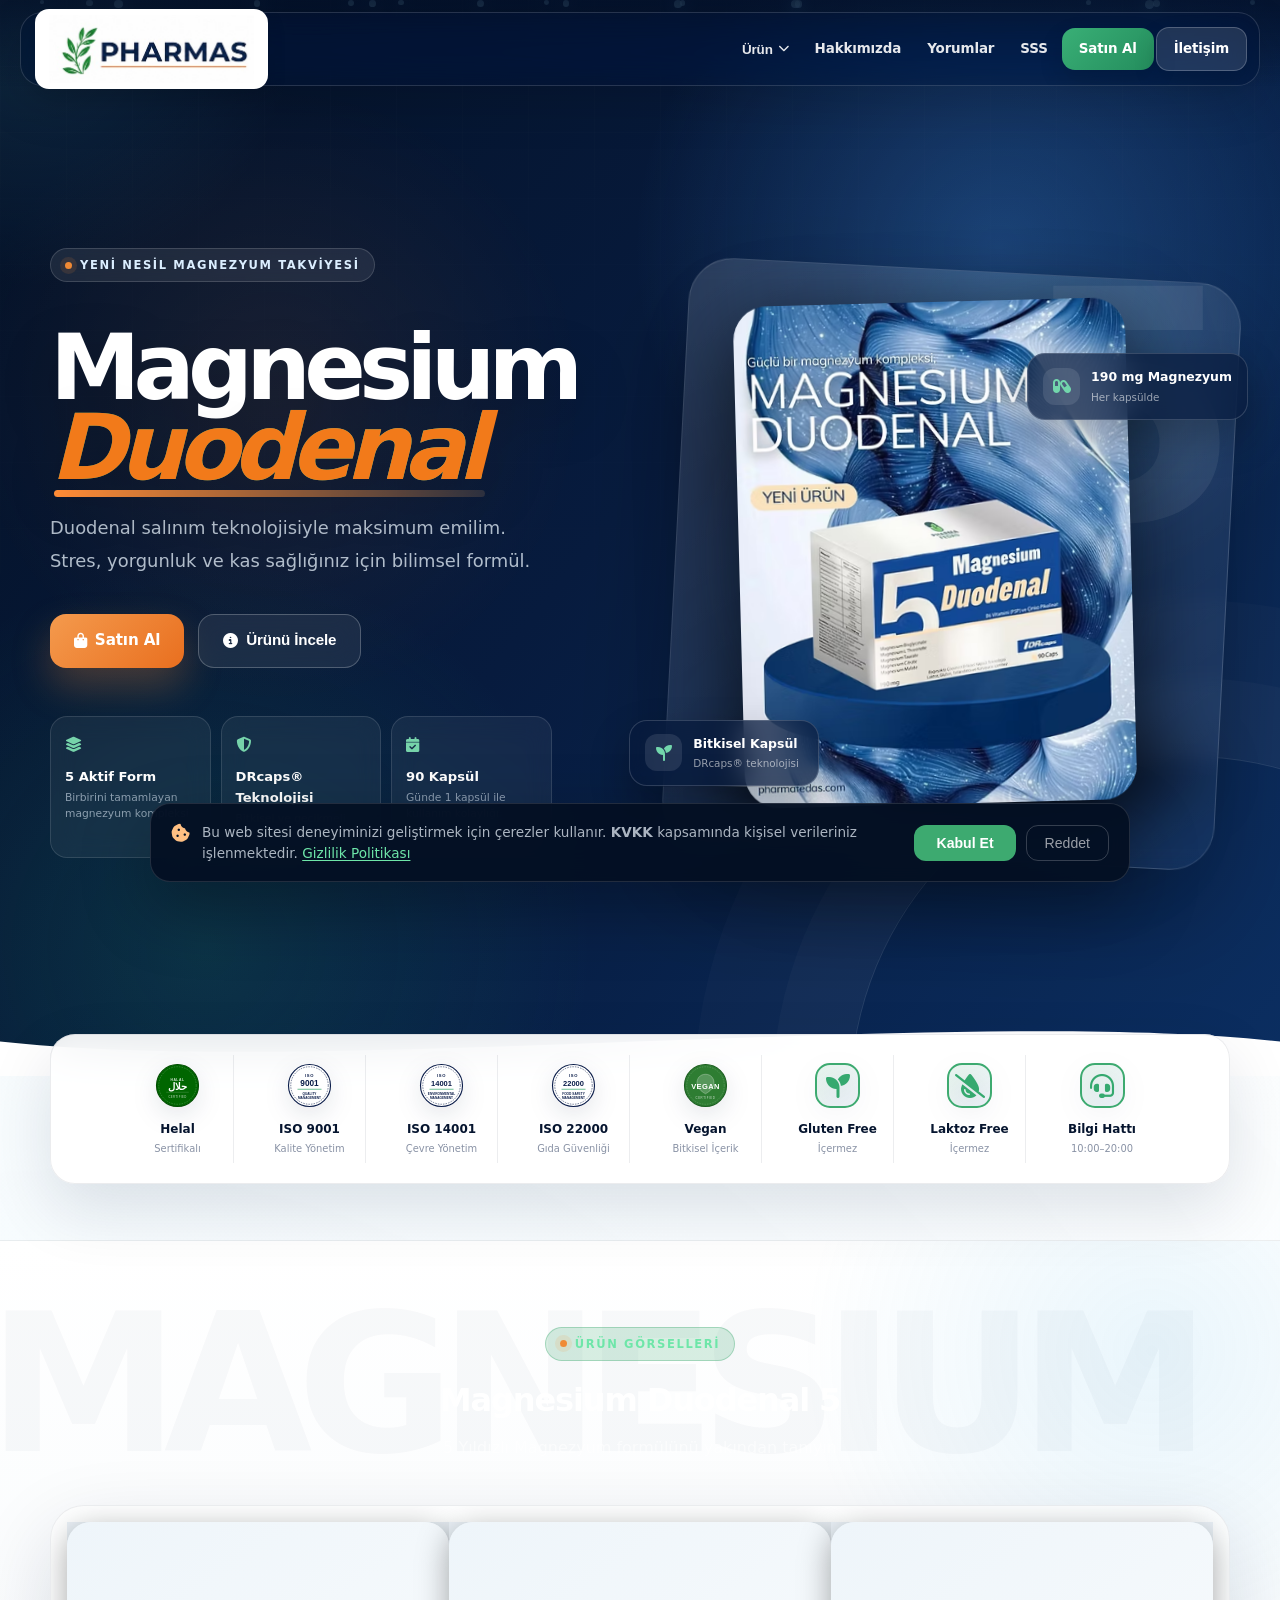
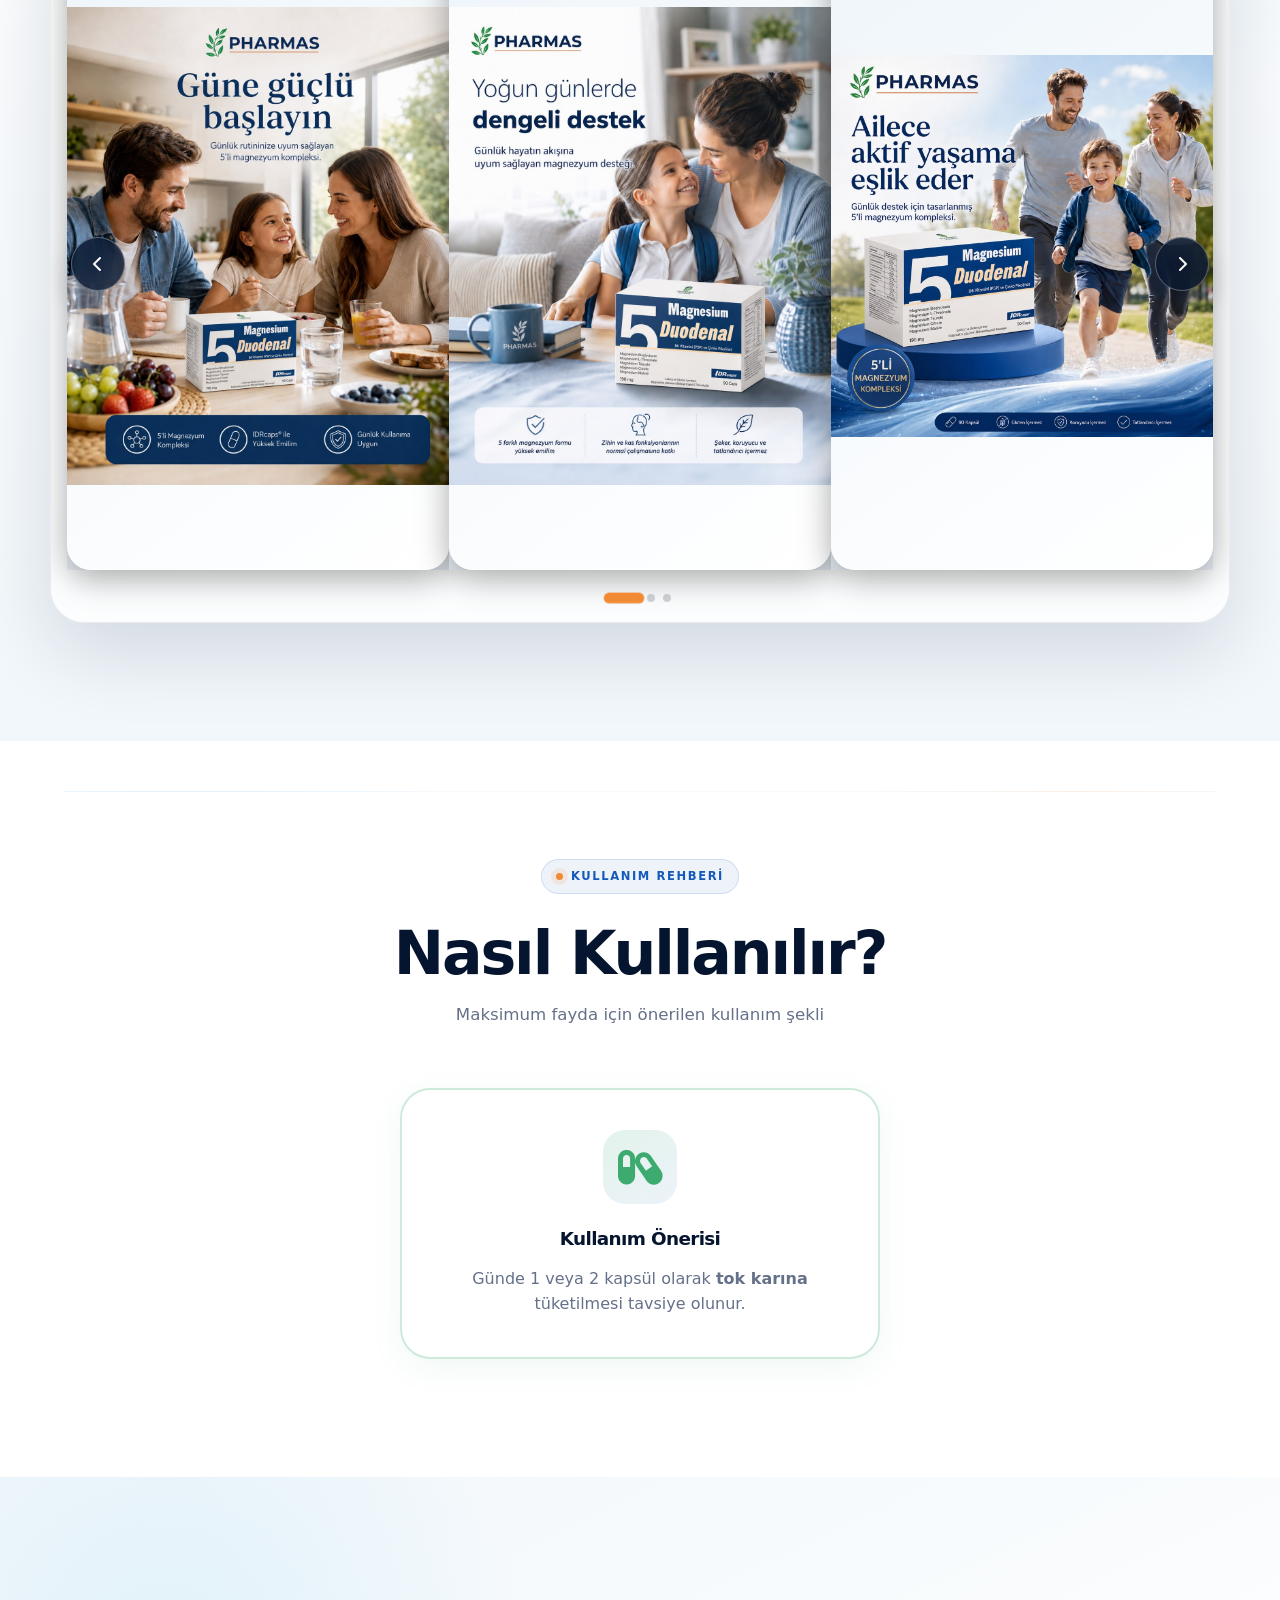
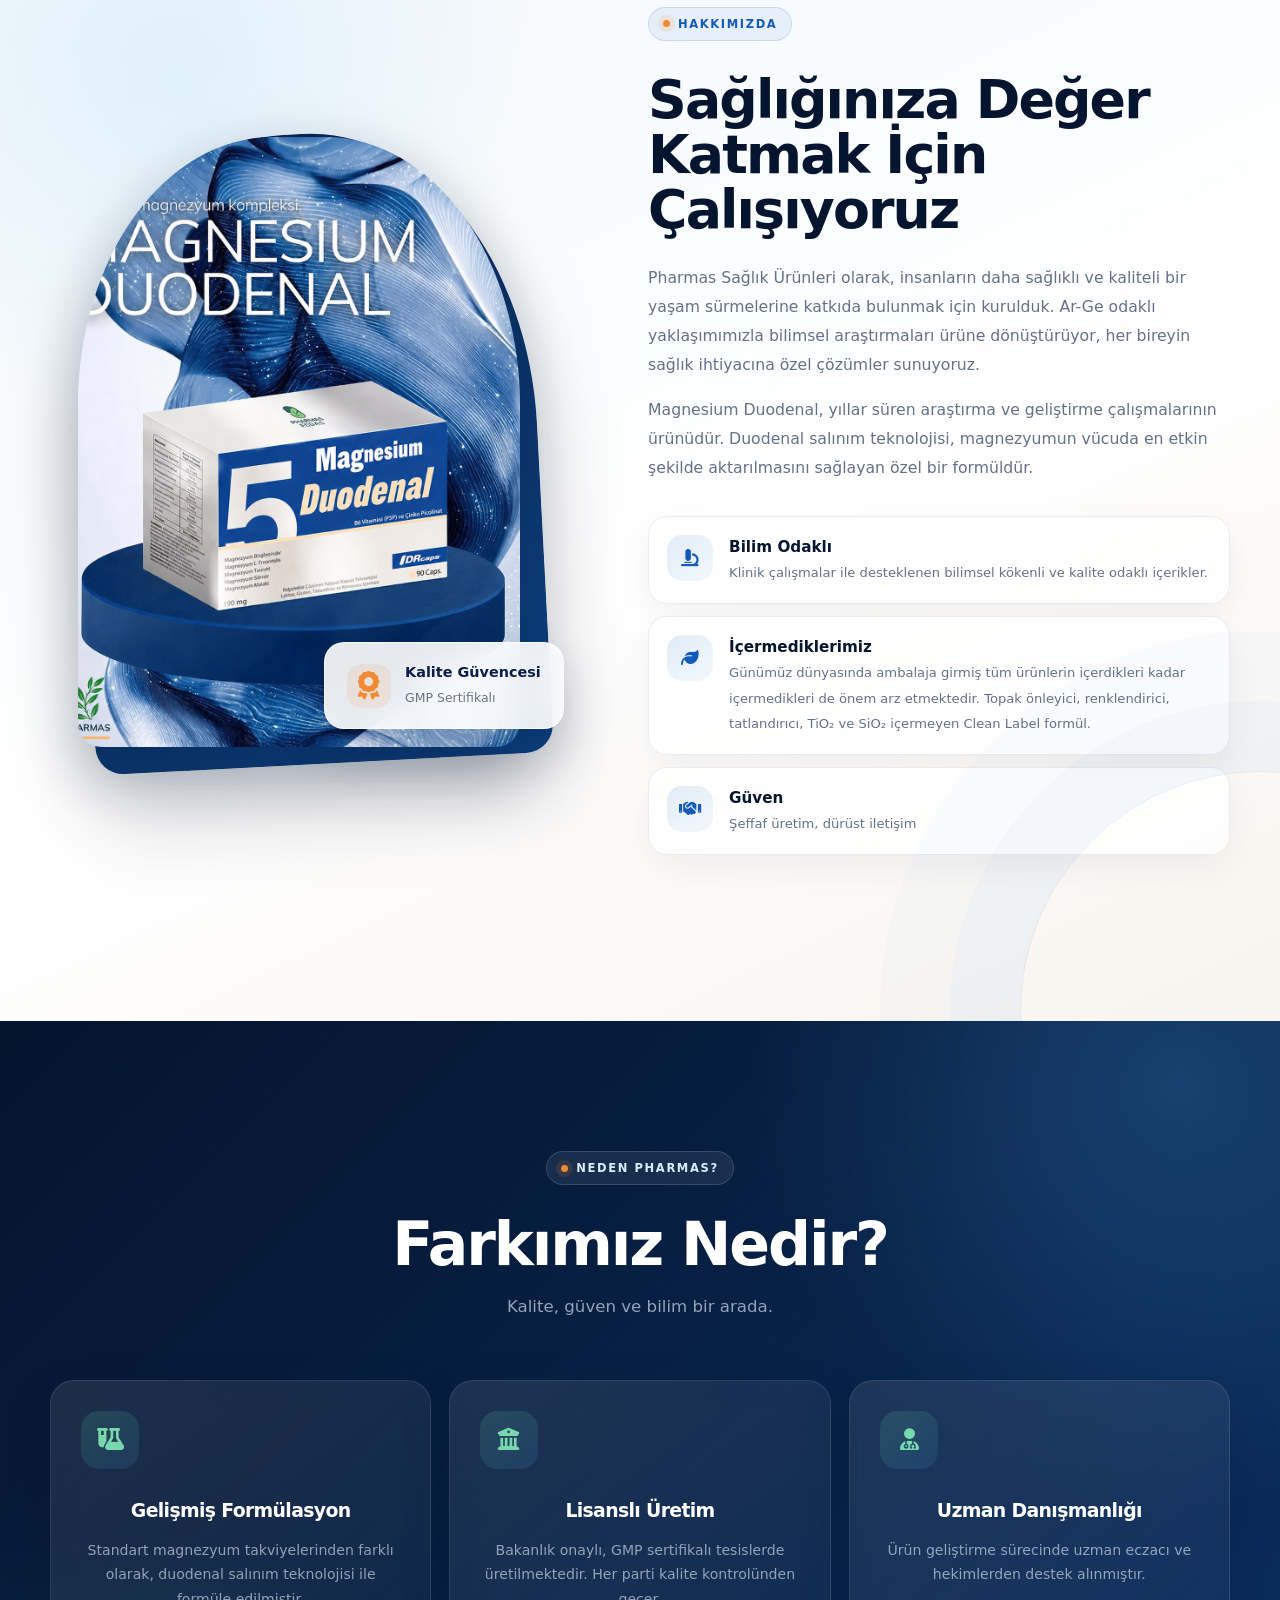
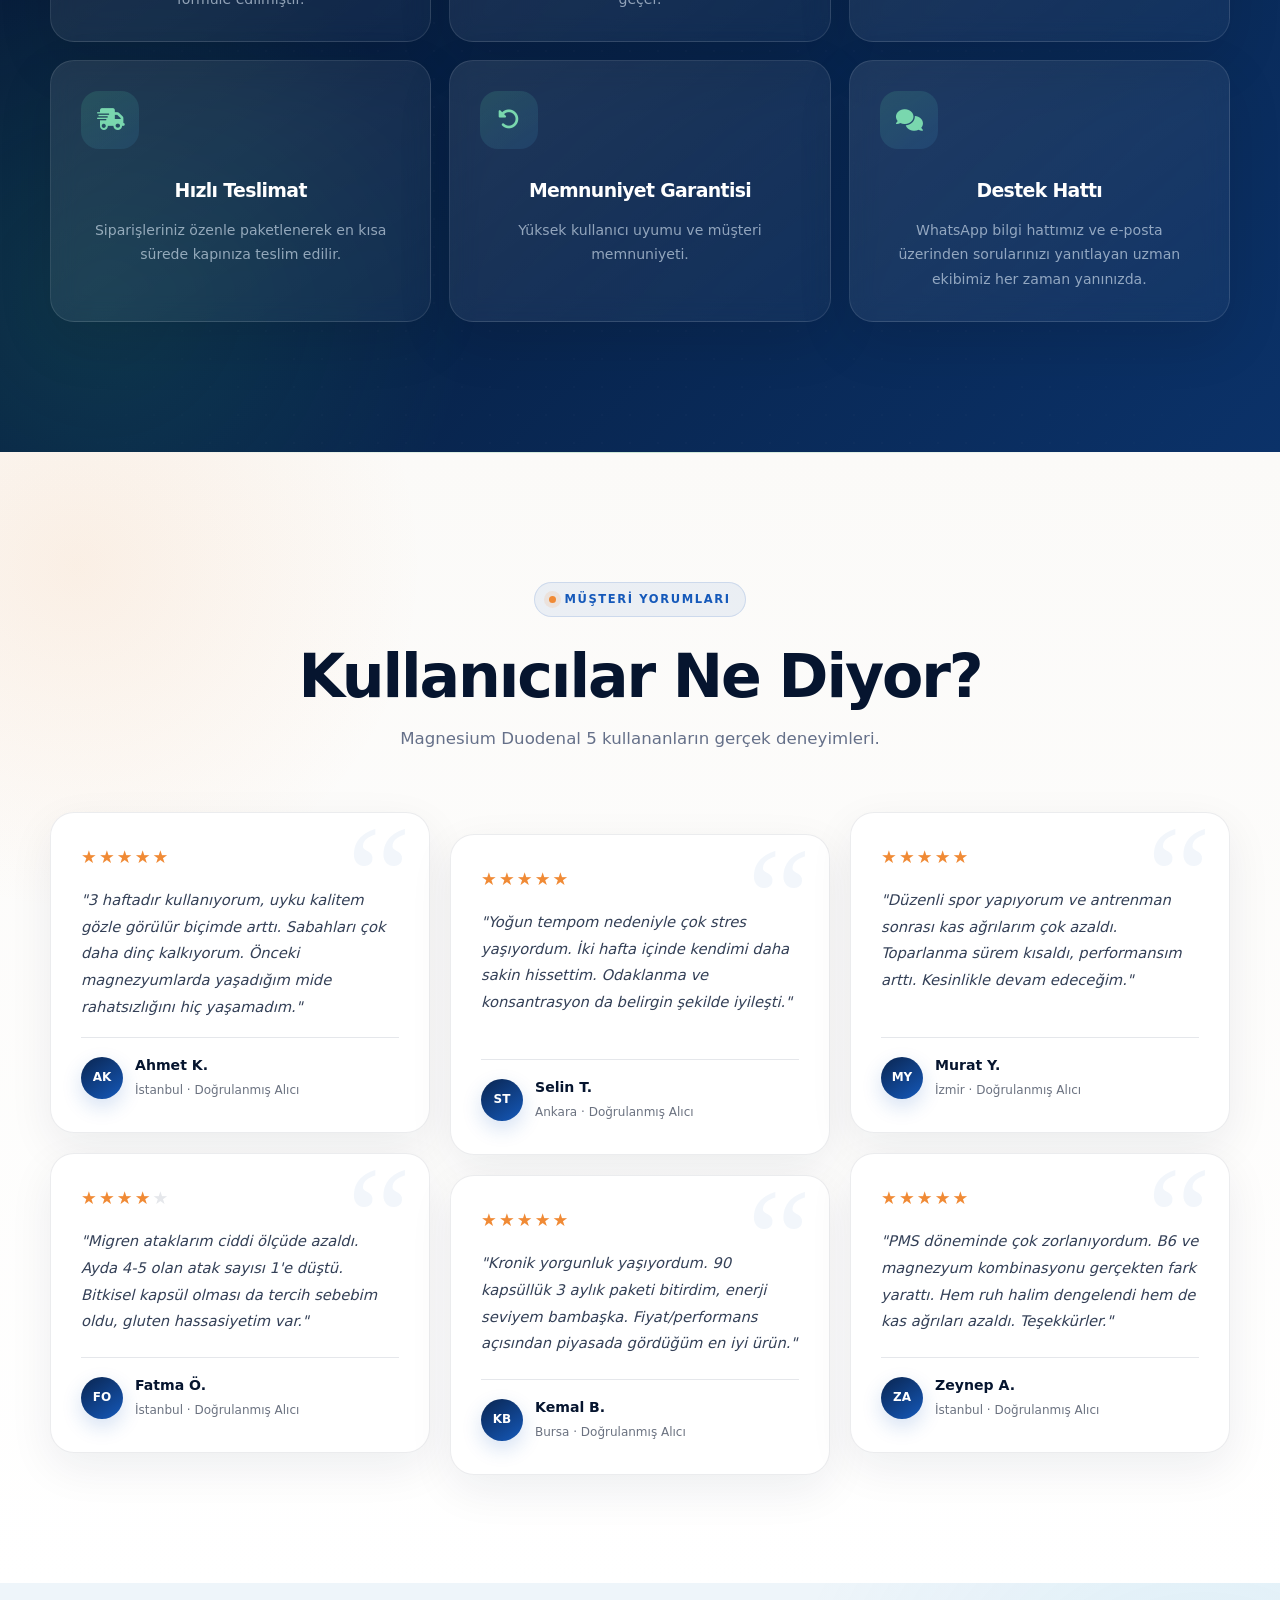
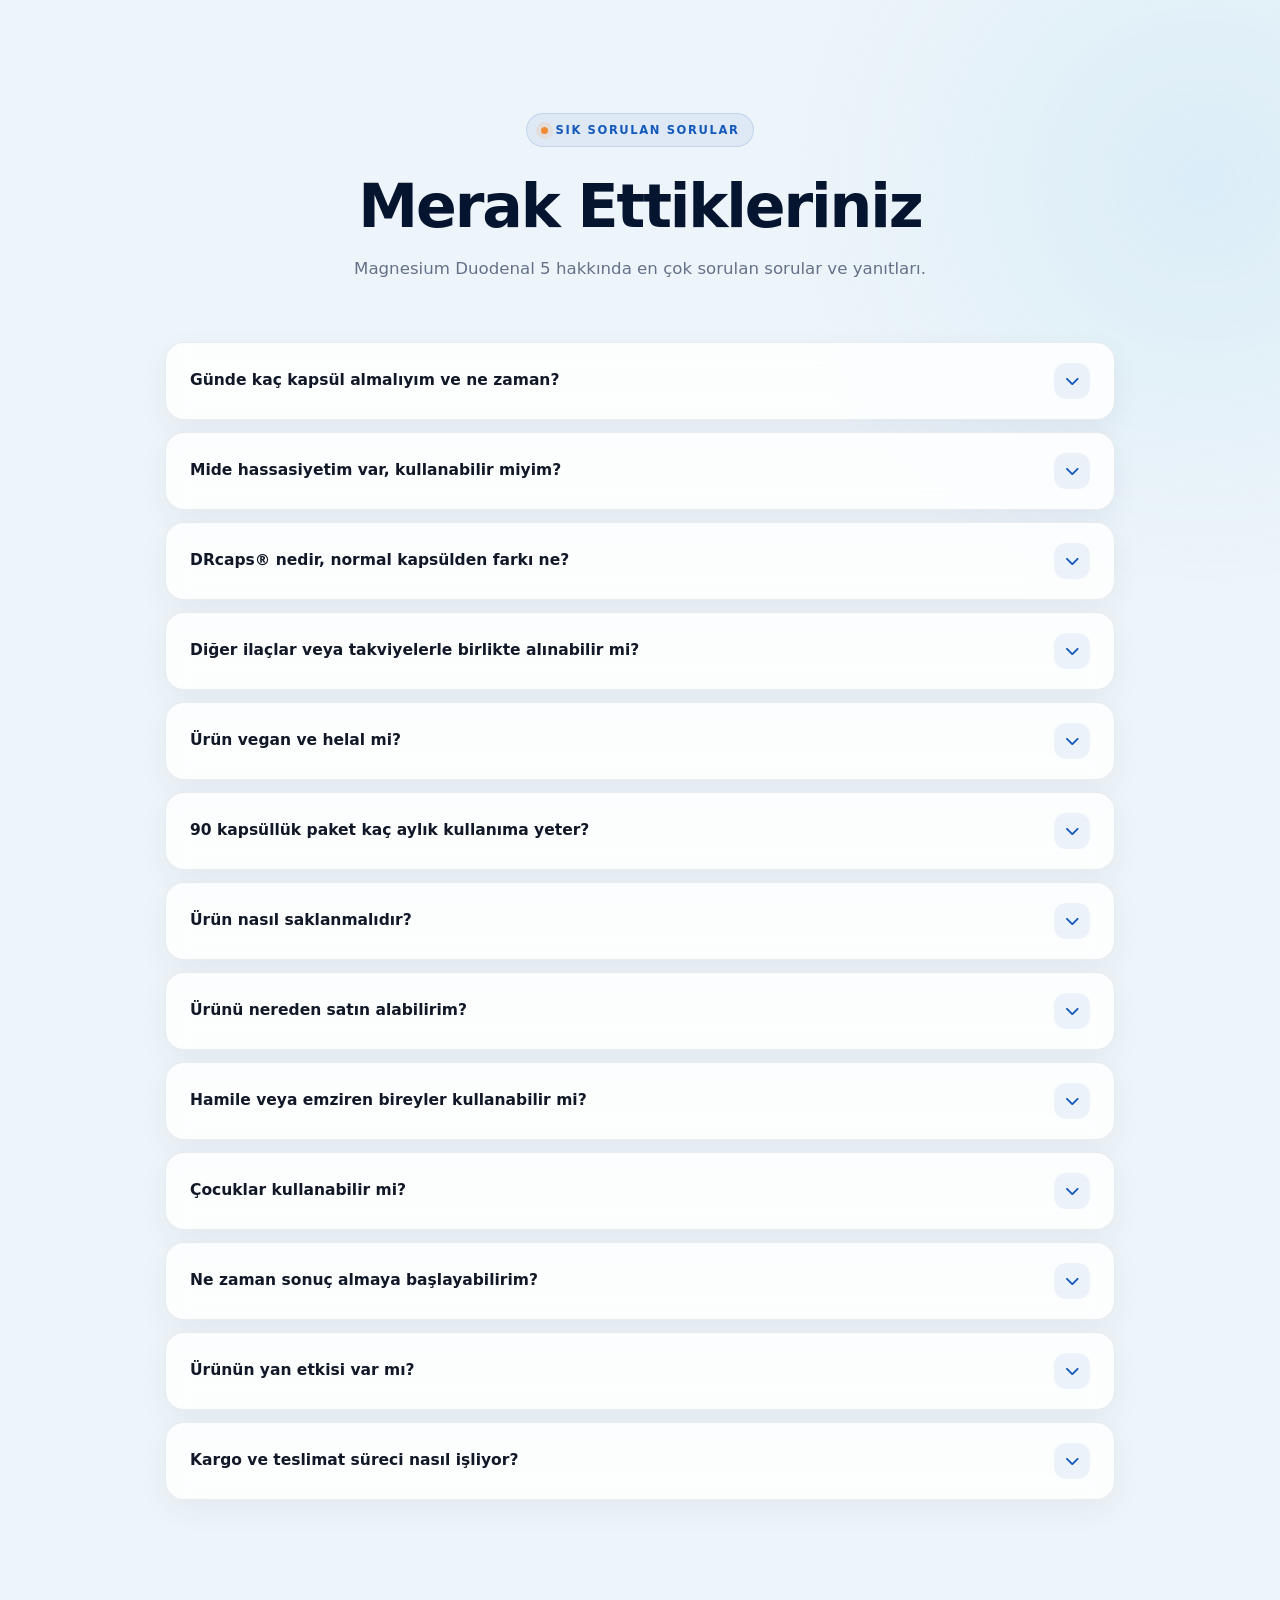
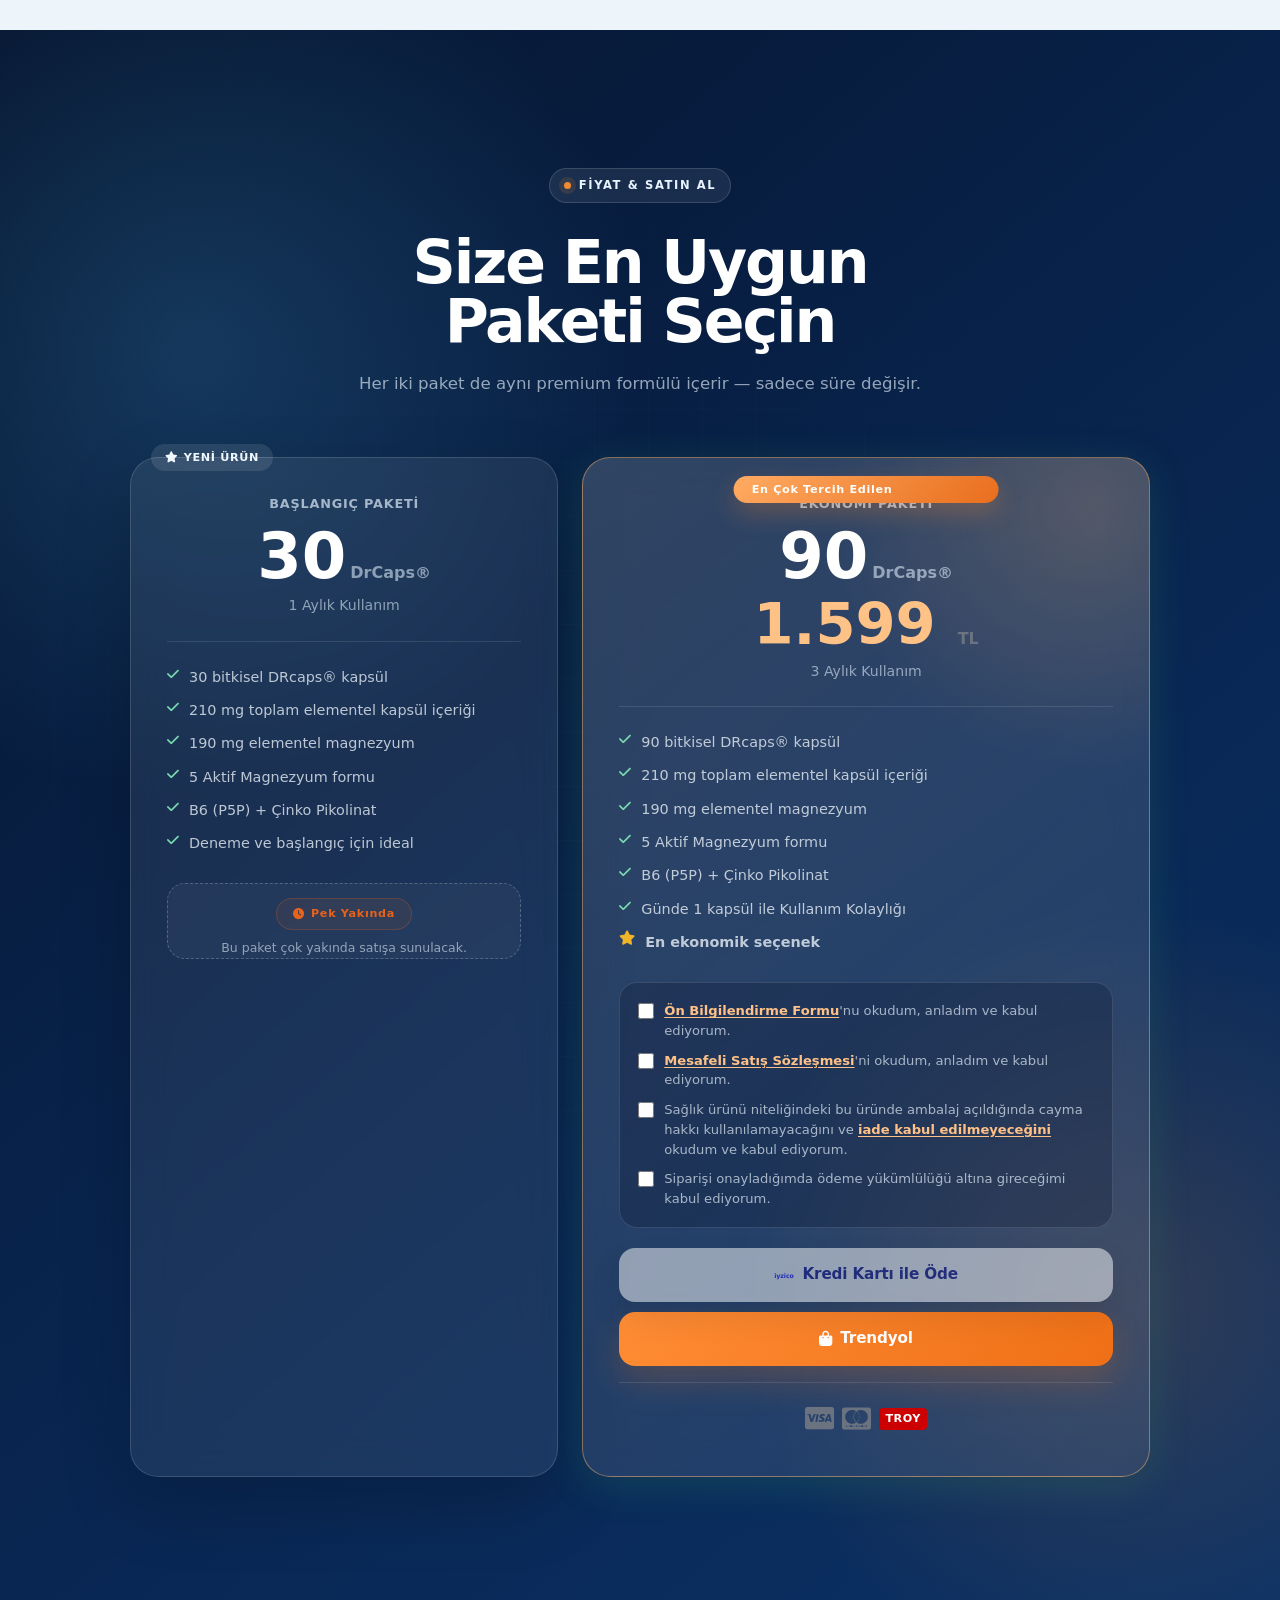
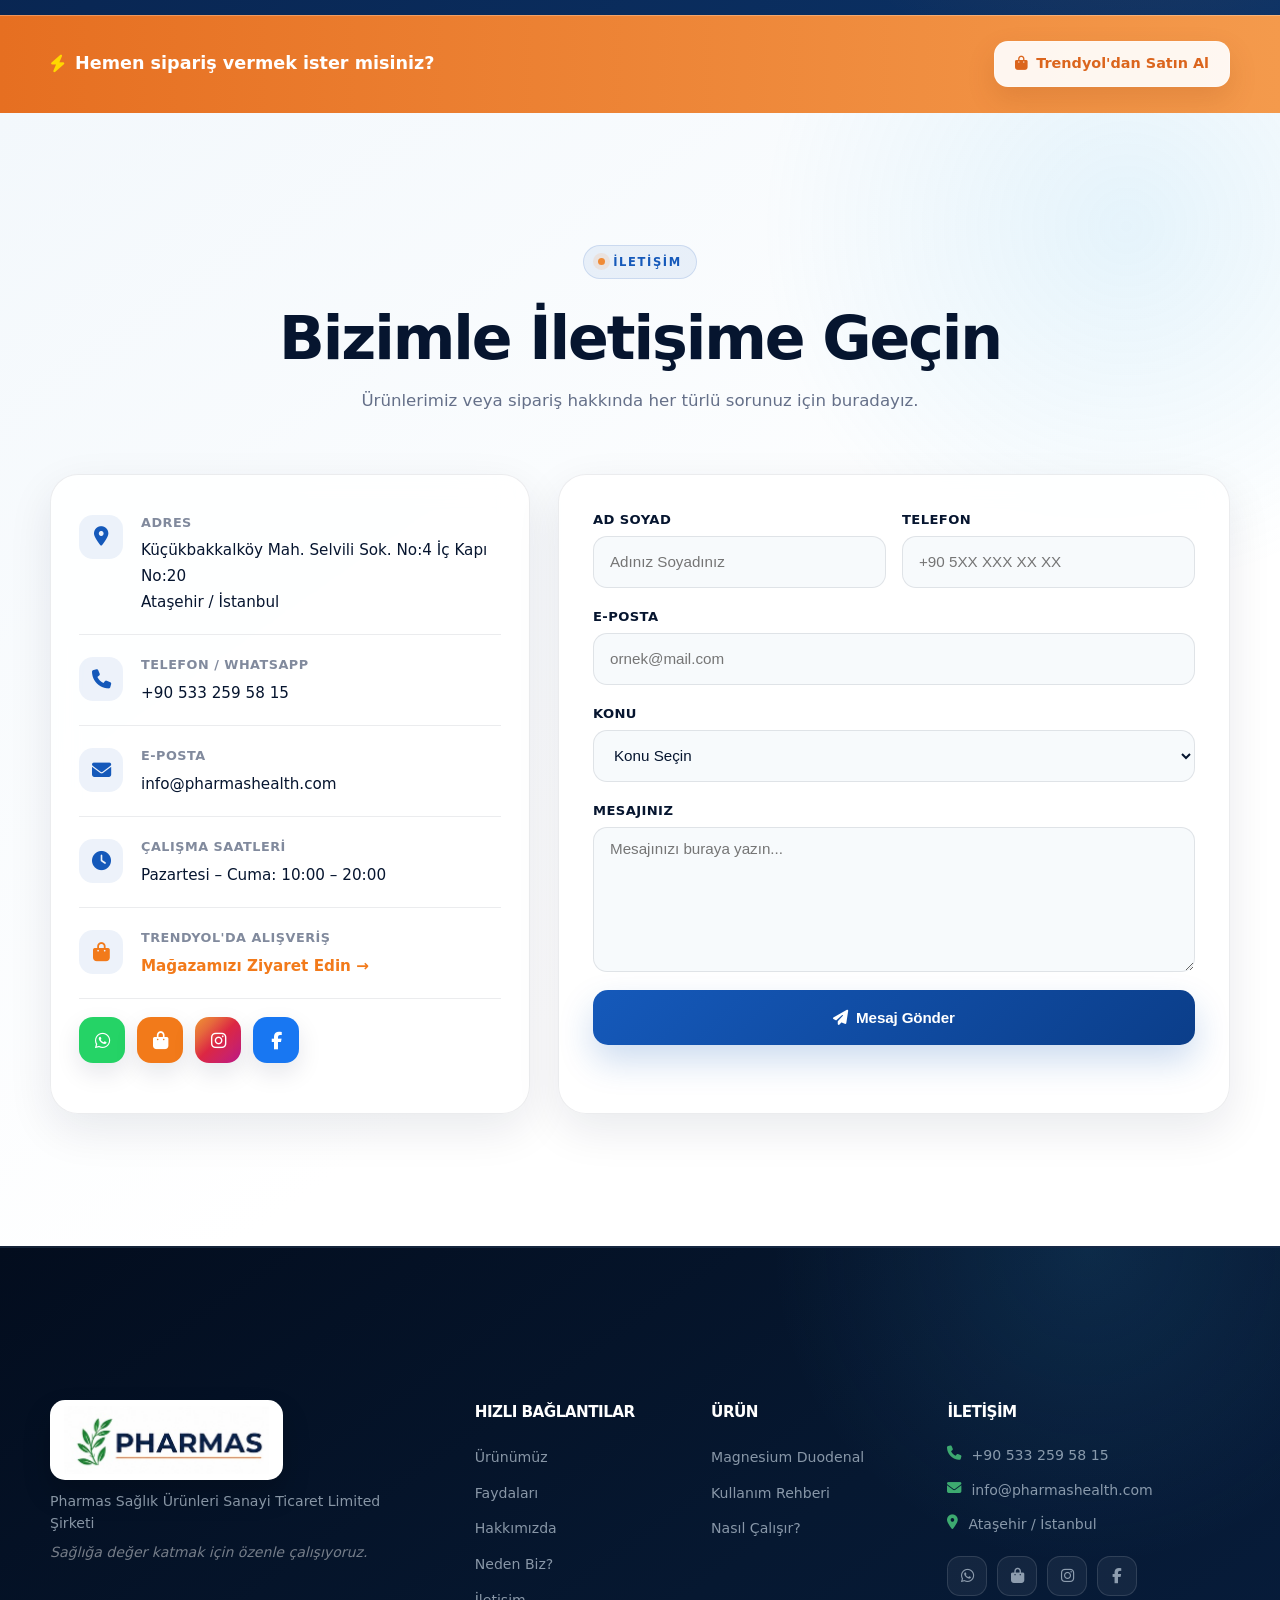
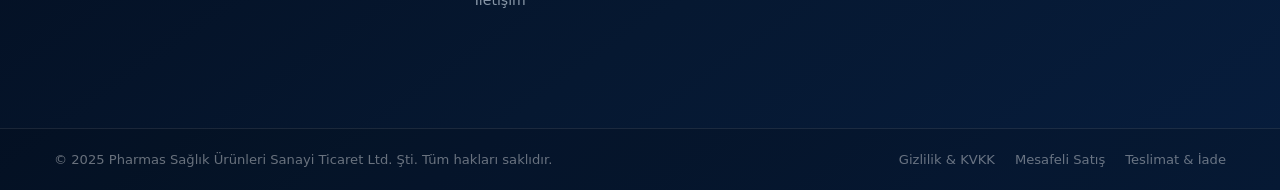
==== commit 1c0a29e9: "Add files via upload" ====
--- a/index.html
+++ b/index.html
@@ -18,8 +18,5486 @@
   <!-- AOS Animate on Scroll -->
   <link rel="stylesheet" href="https://unpkg.com/aos@2.3.4/dist/aos.css" />
 
-  <link rel="stylesheet" href="css/style.css" />
-  <link rel="stylesheet" href="css/premium.css" />
+  <style>
+/* ============================================================
+   PHARMAS SAĞLIK - style.css
+   ============================================================ */
+
+/* ---- CSS Variables ---- */
+:root {
+  --primary:       #0B1D4A;
+  --primary-light: #152966;
+  --secondary:     #E8621A;
+  --accent:        #3DAA70;
+  --accent-dark:   #2d8a58;
+  --text-dark:     #111827;
+  --text-mid:      #374151;
+  --text-light:    #6B7280;
+  --bg-light:      #f8fafc;
+  --bg-section:    #EFF6FF;
+  --white:         #ffffff;
+  --border:        #E5E7EB;
+  --shadow-sm:     0 1px 3px rgba(0,0,0,0.08);
+  --shadow-md:     0 4px 16px rgba(0,0,0,0.10);
+  --shadow-lg:     0 8px 32px rgba(0,0,0,0.14);
+  --radius-sm:     8px;
+  --radius-md:     14px;
+  --radius-lg:     24px;
+  --transition:    0.3s ease;
+  --font:          'Inter', sans-serif;
+}
+
+/* ---- Reset & Base ---- */
+*, *::before, *::after { box-sizing: border-box; margin: 0; padding: 0; }
+
+html { scroll-behavior: smooth; font-size: 16px; }
+
+body {
+  font-family: var(--font);
+  color: var(--text-dark);
+  background: var(--white);
+  line-height: 1.6;
+  overflow-x: hidden;
+}
+
+img { max-width: 100%; display: block; }
+
+a { text-decoration: none; color: inherit; }
+
+ul { list-style: none; }
+
+.container {
+  max-width: 1180px;
+  margin: 0 auto;
+  padding: 0 24px;
+}
+
+/* ============================================================
+   NAVBAR
+   ============================================================ */
+#navbar {
+  position: fixed;
+  top: 0; left: 0; right: 0;
+  z-index: 1000;
+  transition: background var(--transition), box-shadow var(--transition);
+  padding: 0;
+}
+
+#navbar.scrolled {
+  background: rgba(255,255,255,0.97);
+  backdrop-filter: blur(12px);
+  box-shadow: 0 2px 20px rgba(0,0,0,0.08);
+}
+
+.nav-inner {
+  display: flex;
+  align-items: center;
+  justify-content: space-between;
+  height: 88px;
+}
+
+.logo {
+  display: flex;
+  align-items: center;
+}
+
+.logo-img {
+  height: 80px;
+  width: auto;
+  object-fit: contain;
+  background: white;
+  border-radius: 8px;
+  padding: 6px 14px;
+  transition: box-shadow var(--transition);
+}
+
+.logo-img-footer {
+  height: 72px;
+  background: white;
+  border-radius: 8px;
+  padding: 6px 14px;
+}
+
+.nav-links {
+  display: flex;
+  align-items: center;
+  gap: 8px;
+}
+
+.nav-links a {
+  font-size: 0.9rem;
+  font-weight: 500;
+  padding: 8px 14px;
+  border-radius: 8px;
+  transition: color var(--transition), background var(--transition);
+  color: rgba(255,255,255,0.9);
+}
+
+#navbar.scrolled .nav-links a { color: var(--text-mid); }
+
+.nav-links a:hover { color: var(--accent); background: rgba(61,170,112,0.08); }
+
+.btn-nav {
+  background: var(--secondary) !important;
+  color: var(--white) !important;
+  border-radius: 8px;
+  padding: 9px 20px !important;
+  font-weight: 600 !important;
+  transition: background var(--transition), transform var(--transition) !important;
+}
+.btn-nav:hover { background: #c95415 !important; transform: translateY(-1px); }
+
+.btn-nav-buy {
+  background: var(--accent) !important;
+  color: var(--white) !important;
+  border-radius: 8px;
+  padding: 9px 20px !important;
+  font-weight: 700 !important;
+  transition: background var(--transition), transform var(--transition) !important;
+}
+.btn-nav-buy:hover { background: var(--accent-dark) !important; transform: translateY(-1px); }
+
+/* ---- Dropdown ---- */
+.nav-dropdown { position: relative; }
+
+.nav-dd-trigger {
+  background: none;
+  border: none;
+  font-family: var(--font);
+  font-size: 0.9rem;
+  font-weight: 500;
+  color: rgba(255,255,255,0.9);
+  padding: 8px 14px;
+  border-radius: 8px;
+  cursor: pointer;
+  display: flex;
+  align-items: center;
+  gap: 5px;
+  transition: color var(--transition), background var(--transition);
+}
+
+#navbar.scrolled .nav-dd-trigger { color: var(--text-mid); }
+.nav-dd-trigger:hover { color: var(--accent); background: rgba(61,170,112,0.08); }
+.nav-dd-trigger i { font-size: 0.7rem; transition: transform 0.25s ease; }
+.nav-dropdown:hover .nav-dd-trigger i,
+.nav-dropdown.open .nav-dd-trigger i { transform: rotate(180deg); }
+
+.nav-dd-menu {
+  position: absolute;
+  top: calc(100% + 2px);
+  left: 0;
+  background: var(--white);
+  border: 1px solid var(--border);
+  border-radius: var(--radius-md);
+  box-shadow: 0 12px 40px rgba(0,0,0,0.14);
+  min-width: 230px;
+  padding: 8px 0;
+  z-index: 500;
+  opacity: 0;
+  pointer-events: none;
+  transform: translateY(8px);
+  transition: opacity 0.2s ease, transform 0.2s ease;
+}
+
+.nav-dropdown:hover .nav-dd-menu,
+.nav-dropdown.open .nav-dd-menu {
+  opacity: 1;
+  pointer-events: auto;
+  transform: translateY(0);
+}
+
+.nav-dd-menu a {
+  display: flex;
+  align-items: center;
+  gap: 10px;
+  padding: 10px 18px;
+  font-size: 0.88rem;
+  font-weight: 500;
+  color: var(--text-mid) !important;
+  background: none !important;
+  transition: background var(--transition), color var(--transition);
+}
+
+.nav-dd-menu a:hover {
+  background: var(--bg-light) !important;
+  color: var(--accent-dark) !important;
+}
+
+.nav-dd-menu a i { color: var(--accent); width: 16px; font-size: 0.82rem; }
+
+/* Mobile group label */
+.mobile-group-label {
+  padding: 10px 0 6px;
+  font-size: 0.72rem;
+  font-weight: 700;
+  text-transform: uppercase;
+  letter-spacing: 1px;
+  color: var(--text-light);
+  text-align: center;
+}
+
+.mobile-sub {
+  padding-left: 20px !important;
+  font-size: 0.88rem !important;
+  color: var(--text-light) !important;
+}
+
+.mobile-link-cta {
+  background: var(--accent) !important;
+  color: var(--white) !important;
+  border-radius: var(--radius-sm);
+  margin: 8px 0;
+  text-align: center;
+  justify-content: center;
+  font-weight: 700 !important;
+}
+
+/* Hamburger */
+.hamburger {
+  display: none;
+  flex-direction: column;
+  gap: 5px;
+  background: none;
+  border: none;
+  cursor: pointer;
+  padding: 4px;
+}
+.hamburger span {
+  display: block;
+  width: 26px; height: 2.5px;
+  background: var(--white);
+  border-radius: 4px;
+  transition: var(--transition);
+}
+#navbar.scrolled .hamburger span { background: var(--primary); }
+.hamburger.active span:nth-child(1) { transform: translateY(7.5px) rotate(45deg); }
+.hamburger.active span:nth-child(2) { opacity: 0; }
+.hamburger.active span:nth-child(3) { transform: translateY(-7.5px) rotate(-45deg); }
+
+/* Mobile menu */
+.mobile-menu {
+  display: none;
+  flex-direction: column;
+  background: var(--white);
+  padding: 16px 24px;
+  border-top: 1px solid var(--border);
+  box-shadow: var(--shadow-md);
+}
+.mobile-menu.open { display: flex; }
+.mobile-link {
+  padding: 12px 0;
+  font-weight: 500;
+  color: var(--text-mid);
+  border-bottom: 1px solid var(--border);
+  transition: color var(--transition);
+}
+.mobile-link:last-child { border-bottom: none; }
+.mobile-link:hover { color: var(--accent); }
+
+/* ============================================================
+   BUTTONS
+   ============================================================ */
+.btn-primary {
+  display: inline-flex;
+  align-items: center;
+  gap: 8px;
+  background: var(--secondary);
+  color: var(--white);
+  font-weight: 600;
+  font-size: 0.95rem;
+  padding: 13px 28px;
+  border-radius: var(--radius-sm);
+  border: none;
+  cursor: pointer;
+  transition: background var(--transition), transform var(--transition), box-shadow var(--transition);
+  box-shadow: 0 4px 15px rgba(232,98,26,0.3);
+}
+.btn-primary:hover {
+  background: #c95415;
+  transform: translateY(-2px);
+  box-shadow: 0 6px 20px rgba(232,98,26,0.4);
+}
+.btn-lg { padding: 15px 34px; font-size: 1rem; }
+.btn-full { width: 100%; justify-content: center; }
+
+.btn-trendyol {
+  display: inline-flex;
+  align-items: center;
+  gap: 8px;
+  background: #F27A1A;
+  color: var(--white);
+  font-weight: 600;
+  font-size: 0.95rem;
+  padding: 13px 28px;
+  border-radius: var(--radius-sm);
+  border: none;
+  cursor: pointer;
+  transition: background var(--transition), transform var(--transition), box-shadow var(--transition);
+  box-shadow: 0 4px 15px rgba(242,122,26,0.3);
+}
+.btn-trendyol:hover {
+  background: #d4670f;
+  transform: translateY(-2px);
+  box-shadow: 0 6px 20px rgba(242,122,26,0.4);
+}
+
+.order-buttons {
+  display: flex;
+  gap: 14px;
+  flex-wrap: wrap;
+}
+
+.social-btn.trendyol { background: #F27A1A; }
+
+.btn-ghost {
+  display: inline-flex;
+  align-items: center;
+  gap: 8px;
+  background: transparent;
+  color: var(--white);
+  font-weight: 600;
+  font-size: 0.95rem;
+  padding: 12px 28px;
+  border-radius: var(--radius-sm);
+  border: 2px solid rgba(255,255,255,0.5);
+  cursor: pointer;
+  transition: all var(--transition);
+}
+.btn-ghost:hover {
+  background: rgba(255,255,255,0.12);
+  border-color: rgba(255,255,255,0.8);
+}
+
+/* ============================================================
+   HERO
+   ============================================================ */
+#hero {
+  position: relative;
+  min-height: 100vh;
+  background: linear-gradient(135deg, #071030 0%, #0B1D4A 45%, #0e3060 70%, #112244 100%);
+  display: flex;
+  align-items: center;
+  overflow: hidden;
+  padding-top: 72px;
+}
+
+.hero-bg {
+  position: absolute;
+  inset: 0;
+  overflow: hidden;
+  pointer-events: none;
+}
+
+/* Animated background shapes */
+.hero-bg::before {
+  content: '';
+  position: absolute;
+  width: 600px; height: 600px;
+  background: radial-gradient(circle, rgba(61,170,112,0.15) 0%, transparent 70%);
+  top: -100px; right: -100px;
+  border-radius: 50%;
+  animation: pulseGlow 6s ease-in-out infinite;
+}
+.hero-bg::after {
+  content: '';
+  position: absolute;
+  width: 400px; height: 400px;
+  background: radial-gradient(circle, rgba(232,98,26,0.1) 0%, transparent 70%);
+  bottom: 0; left: -50px;
+  border-radius: 50%;
+  animation: pulseGlow 8s ease-in-out infinite reverse;
+}
+
+@keyframes pulseGlow {
+  0%, 100% { transform: scale(1); opacity: 1; }
+  50% { transform: scale(1.15); opacity: 0.7; }
+}
+
+.hero-particles {
+  position: absolute;
+  inset: 0;
+}
+
+.hero-inner {
+  position: relative;
+  z-index: 1;
+  display: grid;
+  grid-template-columns: 1fr 1fr;
+  gap: 60px;
+  align-items: center;
+  padding: 80px 24px 100px;
+}
+
+.badge {
+  display: inline-block;
+  background: rgba(61,170,112,0.2);
+  color: #6EE6A9;
+  border: 1px solid rgba(61,170,112,0.35);
+  padding: 6px 16px;
+  border-radius: 100px;
+  font-size: 0.8rem;
+  font-weight: 600;
+  letter-spacing: 0.5px;
+  margin-bottom: 20px;
+  text-transform: uppercase;
+}
+
+.hero-text h1 {
+  font-size: clamp(2.4rem, 5vw, 4rem);
+  font-weight: 900;
+  color: var(--white);
+  line-height: 1.1;
+  margin-bottom: 20px;
+}
+
+.highlight {
+  background: linear-gradient(135deg, #3DAA70, #6EE6A9);
+  -webkit-background-clip: text;
+  -webkit-text-fill-color: transparent;
+  background-clip: text;
+}
+
+.hero-sub {
+  font-size: 1.1rem;
+  color: rgba(255,255,255,0.75);
+  margin-bottom: 36px;
+  max-width: 480px;
+  line-height: 1.7;
+}
+
+.hero-actions {
+  display: flex;
+  gap: 14px;
+  flex-wrap: wrap;
+  margin-bottom: 48px;
+}
+
+.hero-actions .btn-trendyol {
+  background: rgba(242,122,26,0.9);
+  border: 2px solid rgba(255,255,255,0.3);
+  backdrop-filter: blur(4px);
+}
+
+.hero-stats {
+  display: flex;
+  gap: 24px;
+  align-items: center;
+  flex-wrap: wrap;
+}
+.stat { text-align: center; }
+.stat-num {
+  display: block;
+  font-size: 1.6rem;
+  font-weight: 800;
+  color: var(--white);
+}
+.stat-label {
+  display: block;
+  font-size: 0.75rem;
+  color: rgba(255,255,255,0.55);
+  text-transform: uppercase;
+  letter-spacing: 0.5px;
+}
+.stat-divider { width: 1px; height: 40px; background: rgba(255,255,255,0.2); }
+
+/* Product Image */
+.hero-image {
+  position: relative;
+  display: flex;
+  justify-content: center;
+  align-items: center;
+}
+
+.product-glow {
+  position: absolute;
+  width: 420px; height: 420px;
+  background: radial-gradient(circle, rgba(61,170,112,0.3) 0%, transparent 65%);
+  border-radius: 50%;
+  animation: pulseGlow 4s ease-in-out infinite;
+}
+
+.product-img {
+  position: relative;
+  z-index: 1;
+  max-height: 520px;
+  width: auto;
+  object-fit: contain;
+  filter: drop-shadow(0 20px 40px rgba(0,0,0,0.4));
+  animation: floatImg 5s ease-in-out infinite;
+}
+
+@keyframes floatImg {
+  0%, 100% { transform: translateY(0); }
+  50% { transform: translateY(-16px); }
+}
+
+/* Wave */
+.hero-wave {
+  position: absolute;
+  bottom: -1px; left: 0; right: 0;
+}
+.hero-wave svg { width: 100%; display: block; }
+
+/* ============================================================
+   TRUST BAR
+   ============================================================ */
+#trust-bar {
+  background: var(--bg-light);
+  padding: 28px 0;
+  border-bottom: 1px solid var(--border);
+}
+.trust-inner {
+  display: flex;
+  justify-content: space-between;
+  align-items: center;
+  flex-wrap: wrap;
+  gap: 20px;
+}
+.trust-item {
+  display: flex;
+  align-items: center;
+  gap: 10px;
+  font-size: 0.88rem;
+  font-weight: 600;
+  color: var(--text-mid);
+}
+.trust-item i {
+  font-size: 1.2rem;
+  color: var(--accent);
+}
+
+/* ============================================================
+   SECTION COMMON
+   ============================================================ */
+section { padding: 100px 0; }
+
+.section-header {
+  text-align: center;
+  max-width: 640px;
+  margin: 0 auto 64px;
+}
+
+.section-badge {
+  display: inline-block;
+  background: rgba(61,170,112,0.12);
+  color: var(--accent-dark);
+  padding: 5px 14px;
+  border-radius: 100px;
+  font-size: 0.78rem;
+  font-weight: 700;
+  text-transform: uppercase;
+  letter-spacing: 0.8px;
+  margin-bottom: 14px;
+}
+
+.section-header h2 {
+  font-size: clamp(1.8rem, 3.5vw, 2.6rem);
+  font-weight: 800;
+  color: var(--primary);
+  margin-bottom: 16px;
+  line-height: 1.2;
+}
+
+.section-header p {
+  color: var(--text-light);
+  font-size: 1rem;
+  line-height: 1.7;
+}
+
+/* ============================================================
+   PRODUCT SECTION
+   ============================================================ */
+#urun { background: var(--white); }
+
+.product-showcase {
+  display: grid;
+  grid-template-columns: 1fr 1fr;
+  gap: 70px;
+  align-items: center;
+}
+
+.img-main-wrap {
+  background: linear-gradient(135deg, #f0f7ff 0%, #e8f5ee 100%);
+  border-radius: var(--radius-lg);
+  padding: 40px;
+  display: flex;
+  align-items: center;
+  justify-content: center;
+  min-height: 380px;
+  box-shadow: var(--shadow-md);
+}
+.img-main { max-height: 320px; width: auto; object-fit: contain; transition: transform 0.5s ease; }
+.img-main:hover { transform: scale(1.04); }
+
+.img-thumbs {
+  display: flex;
+  gap: 12px;
+  margin-top: 16px;
+}
+.thumb {
+  width: 72px; height: 72px;
+  object-fit: cover;
+  border-radius: var(--radius-sm);
+  border: 2px solid var(--border);
+  cursor: pointer;
+  transition: border-color var(--transition);
+}
+.thumb.active, .thumb:hover { border-color: var(--accent); }
+
+.product-tag {
+  display: inline-block;
+  background: rgba(232,98,26,0.1);
+  color: var(--secondary);
+  padding: 5px 14px;
+  border-radius: 100px;
+  font-size: 0.78rem;
+  font-weight: 700;
+  text-transform: uppercase;
+  letter-spacing: 0.5px;
+  margin-bottom: 14px;
+}
+
+.product-details h3 {
+  font-size: 2rem;
+  font-weight: 800;
+  color: var(--primary);
+  margin-bottom: 16px;
+}
+
+.product-desc {
+  color: var(--text-mid);
+  font-size: 1rem;
+  line-height: 1.75;
+  margin-bottom: 28px;
+}
+
+.product-features { margin-bottom: 28px; }
+.pf-item {
+  display: flex;
+  align-items: center;
+  gap: 12px;
+  padding: 8px 0;
+  border-bottom: 1px solid var(--border);
+  font-size: 0.92rem;
+  color: var(--text-mid);
+}
+.pf-item:last-child { border-bottom: none; }
+.pf-item i { color: var(--accent); font-size: 1rem; }
+
+.product-certs {
+  display: flex;
+  gap: 10px;
+  flex-wrap: wrap;
+  margin-bottom: 32px;
+}
+.cert-badge {
+  display: inline-flex;
+  align-items: center;
+  gap: 6px;
+  background: var(--bg-light);
+  border: 1px solid var(--border);
+  color: var(--text-mid);
+  padding: 6px 14px;
+  border-radius: 100px;
+  font-size: 0.8rem;
+  font-weight: 600;
+}
+.cert-badge i { color: var(--accent); }
+
+/* ============================================================
+   FEATURES
+   ============================================================ */
+#ozellikler { background: var(--bg-light); }
+
+.features-grid {
+  display: grid;
+  grid-template-columns: repeat(3, 1fr);
+  gap: 24px;
+}
+
+.feature-card {
+  background: var(--white);
+  border-radius: var(--radius-md);
+  padding: 32px 28px;
+  box-shadow: var(--shadow-sm);
+  border: 1px solid var(--border);
+  transition: transform var(--transition), box-shadow var(--transition);
+}
+.feature-card:hover {
+  transform: translateY(-6px);
+  box-shadow: var(--shadow-lg);
+}
+
+.feature-icon {
+  width: 56px; height: 56px;
+  background: color-mix(in srgb, var(--icon-color) 12%, transparent);
+  border-radius: 14px;
+  display: flex;
+  align-items: center;
+  justify-content: center;
+  margin-bottom: 18px;
+}
+.feature-icon i {
+  font-size: 1.4rem;
+  color: var(--icon-color);
+}
+
+.feature-card h4 {
+  font-size: 1.05rem;
+  font-weight: 700;
+  color: var(--primary);
+  margin-bottom: 10px;
+}
+
+.feature-card p {
+  font-size: 0.9rem;
+  color: var(--text-light);
+  line-height: 1.65;
+}
+
+/* ============================================================
+   HOW IT WORKS
+   ============================================================ */
+#nasil-calisir { background: var(--white); }
+
+.steps-row {
+  display: flex;
+  align-items: stretch;
+  gap: 0;
+  position: relative;
+}
+
+.step-card {
+  flex: 1;
+  background: var(--bg-light);
+  border-radius: var(--radius-md);
+  padding: 36px 24px;
+  text-align: center;
+  border: 1px solid var(--border);
+  position: relative;
+}
+
+.step-num {
+  font-size: 2.5rem;
+  font-weight: 900;
+  color: rgba(61,170,112,0.15);
+  line-height: 1;
+  margin-bottom: 10px;
+}
+
+.step-icon {
+  font-size: 2rem;
+  color: var(--accent);
+  margin-bottom: 14px;
+}
+
+.step-card h4 {
+  font-size: 1rem;
+  font-weight: 700;
+  color: var(--primary);
+  margin-bottom: 10px;
+}
+
+.step-card p {
+  font-size: 0.88rem;
+  color: var(--text-light);
+  line-height: 1.6;
+}
+
+.step-arrow {
+  display: flex;
+  align-items: center;
+  padding: 0 12px;
+  color: var(--accent);
+  font-size: 1.1rem;
+  flex-shrink: 0;
+}
+
+/* ============================================================
+   ABOUT
+   ============================================================ */
+#hakkimizda { background: var(--bg-light); }
+
+.about-grid {
+  display: grid;
+  grid-template-columns: 1fr 1fr;
+  gap: 80px;
+  align-items: center;
+}
+
+.about-image-wrap {
+  position: relative;
+}
+
+.about-img-bg {
+  position: absolute;
+  inset: -20px 0 0 -20px;
+  background: linear-gradient(135deg, rgba(61,170,112,0.12), rgba(11,29,74,0.08));
+  border-radius: var(--radius-lg);
+  z-index: 0;
+}
+
+.about-img {
+  position: relative;
+  z-index: 1;
+  border-radius: var(--radius-lg);
+  box-shadow: var(--shadow-lg);
+  width: 100%;
+  height: auto;
+  object-fit: contain;
+}
+
+.about-badge-float {
+  position: absolute;
+  bottom: -20px;
+  right: -20px;
+  z-index: 2;
+  background: var(--white);
+  border-radius: var(--radius-md);
+  padding: 16px 20px;
+  display: flex;
+  align-items: center;
+  gap: 14px;
+  box-shadow: var(--shadow-lg);
+  border: 1px solid var(--border);
+}
+.about-badge-float i {
+  font-size: 1.8rem;
+  color: var(--secondary);
+}
+.about-badge-float strong { display: block; font-size: 0.9rem; color: var(--primary); }
+.about-badge-float span { font-size: 0.78rem; color: var(--text-light); }
+
+.about-content h2 {
+  font-size: clamp(1.6rem, 3vw, 2.2rem);
+  font-weight: 800;
+  color: var(--primary);
+  margin-bottom: 16px;
+  line-height: 1.25;
+}
+
+.about-content > p {
+  color: var(--text-mid);
+  font-size: 0.97rem;
+  line-height: 1.75;
+  margin-bottom: 16px;
+}
+
+.about-values {
+  margin: 28px 0 36px;
+  display: flex;
+  flex-direction: column;
+  gap: 18px;
+}
+
+.value-item {
+  display: flex;
+  align-items: center;
+  gap: 16px;
+}
+.value-item i {
+  width: 44px; height: 44px;
+  background: rgba(61,170,112,0.12);
+  border-radius: 10px;
+  display: flex;
+  align-items: center;
+  justify-content: center;
+  font-size: 1.1rem;
+  color: var(--accent);
+  flex-shrink: 0;
+}
+.value-item strong { display: block; font-size: 0.95rem; color: var(--primary); font-weight: 700; }
+.value-item span { font-size: 0.85rem; color: var(--text-light); }
+
+/* ============================================================
+   WHY US
+   ============================================================ */
+#neden-biz {
+  background: linear-gradient(135deg, var(--primary) 0%, #152966 100%);
+  color: var(--white);
+}
+
+#neden-biz .section-badge {
+  background: rgba(255,255,255,0.12);
+  color: rgba(255,255,255,0.85);
+}
+
+#neden-biz .section-header h2 { color: var(--white); }
+#neden-biz .section-header p { color: rgba(255,255,255,0.65); }
+
+.why-grid {
+  display: grid;
+  grid-template-columns: repeat(3, 1fr);
+  gap: 24px;
+}
+
+.why-card {
+  background: rgba(255,255,255,0.07);
+  border: 1px solid rgba(255,255,255,0.12);
+  border-radius: var(--radius-md);
+  padding: 32px 28px;
+  text-align: center;
+  transition: background var(--transition), transform var(--transition);
+  backdrop-filter: blur(4px);
+}
+.why-card:hover {
+  background: rgba(255,255,255,0.13);
+  transform: translateY(-5px);
+}
+.why-card i {
+  font-size: 2rem;
+  color: #6EE6A9;
+  margin-bottom: 18px;
+  display: block;
+}
+.why-card h4 { font-size: 1rem; font-weight: 700; color: var(--white); margin-bottom: 10px; }
+.why-card p { font-size: 0.88rem; color: rgba(255,255,255,0.65); line-height: 1.65; }
+
+/* ============================================================
+   CONTACT
+   ============================================================ */
+#iletisim { background: var(--bg-light); }
+
+.contact-grid {
+  display: grid;
+  grid-template-columns: 1fr 1.4fr;
+  gap: 60px;
+  align-items: start;
+}
+
+.contact-info { display: flex; flex-direction: column; gap: 0; }
+
+.contact-card {
+  display: flex;
+  align-items: flex-start;
+  gap: 18px;
+  padding: 20px 0;
+  border-bottom: 1px solid var(--border);
+}
+.contact-card:last-of-type { border-bottom: none; }
+.contact-card i {
+  font-size: 1.2rem;
+  color: var(--accent);
+  width: 24px;
+  text-align: center;
+  margin-top: 2px;
+  flex-shrink: 0;
+}
+.contact-card strong { display: block; font-size: 0.8rem; text-transform: uppercase; letter-spacing: 0.5px; color: var(--text-light); margin-bottom: 4px; }
+.contact-card span, .contact-card a { font-size: 0.95rem; color: var(--text-dark); line-height: 1.5; }
+.contact-card a:hover { color: var(--accent); }
+
+.social-links {
+  display: flex;
+  gap: 12px;
+  margin-top: 28px;
+}
+.social-btn {
+  width: 44px; height: 44px;
+  border-radius: 12px;
+  display: flex;
+  align-items: center;
+  justify-content: center;
+  font-size: 1.1rem;
+  color: var(--white);
+  transition: transform var(--transition), filter var(--transition);
+}
+.social-btn:hover { transform: scale(1.1); filter: brightness(1.1); }
+.social-btn.whatsapp { background: #25D366; }
+.social-btn.instagram { background: linear-gradient(135deg, #f09433, #e6683c, #dc2743, #cc2366, #bc1888); }
+.social-btn.facebook { background: #1877F2; }
+
+/* Form */
+.contact-form-wrap {
+  background: var(--white);
+  border-radius: var(--radius-lg);
+  padding: 40px;
+  box-shadow: var(--shadow-md);
+  border: 1px solid var(--border);
+}
+
+.form-row { display: grid; grid-template-columns: 1fr 1fr; gap: 16px; }
+
+.form-group {
+  display: flex;
+  flex-direction: column;
+  margin-bottom: 18px;
+}
+
+.form-group label {
+  font-size: 0.82rem;
+  font-weight: 600;
+  color: var(--text-mid);
+  margin-bottom: 6px;
+  text-transform: uppercase;
+  letter-spacing: 0.4px;
+}
+
+.form-group input,
+.form-group select,
+.form-group textarea {
+  padding: 12px 16px;
+  border: 1.5px solid var(--border);
+  border-radius: var(--radius-sm);
+  font-family: var(--font);
+  font-size: 0.95rem;
+  color: var(--text-dark);
+  background: var(--bg-light);
+  transition: border-color var(--transition), box-shadow var(--transition);
+  outline: none;
+}
+.form-group input:focus,
+.form-group select:focus,
+.form-group textarea:focus {
+  border-color: var(--accent);
+  box-shadow: 0 0 0 3px rgba(61,170,112,0.12);
+  background: var(--white);
+}
+.form-group textarea { resize: vertical; }
+
+.form-note {
+  text-align: center;
+  margin-top: 12px;
+  font-size: 0.9rem;
+  font-weight: 500;
+  min-height: 22px;
+  transition: color var(--transition);
+}
+
+#submitBtn:disabled {
+  opacity: 0.7;
+  cursor: not-allowed;
+  transform: none !important;
+}
+
+/* ============================================================
+   FOOTER
+   ============================================================ */
+#footer { background: var(--primary); color: rgba(255,255,255,0.75); }
+
+.footer-inner {
+  display: grid;
+  grid-template-columns: 2fr 1fr 1fr 1.5fr;
+  gap: 48px;
+  padding: 64px 24px 48px;
+}
+
+.footer-brand .logo-text { color: var(--white); }
+.footer-brand p { font-size: 0.88rem; margin-top: 10px; color: rgba(255,255,255,0.55); }
+.footer-tagline { font-style: italic; margin-top: 6px !important; color: rgba(255,255,255,0.45) !important; }
+
+.footer-links h5,
+.footer-contact h5 {
+  font-size: 0.85rem;
+  font-weight: 700;
+  color: var(--white);
+  text-transform: uppercase;
+  letter-spacing: 0.8px;
+  margin-bottom: 20px;
+}
+
+.footer-links ul li { margin-bottom: 10px; }
+.footer-links ul li a {
+  font-size: 0.88rem;
+  color: rgba(255,255,255,0.6);
+  transition: color var(--transition);
+}
+.footer-links ul li a:hover { color: var(--accent); }
+
+.footer-contact p {
+  display: flex;
+  align-items: flex-start;
+  gap: 10px;
+  font-size: 0.88rem;
+  margin-bottom: 12px;
+  color: rgba(255,255,255,0.6);
+}
+.footer-contact p i { color: var(--accent); margin-top: 2px; font-size: 0.9rem; }
+.footer-contact a { color: rgba(255,255,255,0.6); transition: color var(--transition); }
+.footer-contact a:hover { color: var(--accent); }
+
+.footer-social {
+  display: flex;
+  gap: 10px;
+  margin-top: 20px;
+}
+.footer-social a {
+  width: 38px; height: 38px;
+  border-radius: 10px;
+  background: rgba(255,255,255,0.08);
+  display: flex;
+  align-items: center;
+  justify-content: center;
+  color: rgba(255,255,255,0.7);
+  font-size: 0.95rem;
+  transition: background var(--transition), color var(--transition);
+}
+.footer-social a:hover { background: var(--accent); color: var(--white); }
+
+.footer-bottom {
+  border-top: 1px solid rgba(255,255,255,0.08);
+  padding: 20px 24px;
+}
+.footer-bottom .container {
+  display: flex;
+  align-items: center;
+  justify-content: space-between;
+  flex-wrap: wrap;
+  gap: 12px;
+}
+.footer-bottom p { font-size: 0.82rem; color: rgba(255,255,255,0.4); }
+.footer-legal { display: flex; gap: 20px; }
+.footer-legal a { font-size: 0.82rem; color: rgba(255,255,255,0.4); transition: color var(--transition); }
+.footer-legal a:hover { color: rgba(255,255,255,0.7); }
+
+/* ============================================================
+   FLOATING ELEMENTS
+   ============================================================ */
+/* ---- Floating Group ---- */
+.float-group {
+  position: fixed;
+  bottom: 28px;
+  right: 28px;
+  z-index: 999;
+  display: flex;
+  flex-direction: column;
+  gap: 12px;
+  align-items: flex-end;
+}
+
+.whatsapp-float,
+.trendyol-float {
+  display: flex;
+  align-items: center;
+  gap: 10px;
+  padding: 0 20px 0 0;
+  height: 54px;
+  border-radius: 30px;
+  font-size: 1.4rem;
+  color: var(--white);
+  box-shadow: 0 4px 20px rgba(0,0,0,0.25);
+  transition: transform var(--transition), box-shadow var(--transition), padding var(--transition);
+  white-space: nowrap;
+  overflow: hidden;
+  max-width: 54px;
+}
+
+.whatsapp-float { background: #25D366; animation: waBounce 3s ease-in-out infinite; }
+.trendyol-float { background: #F27A1A; animation: waBounce 3.5s ease-in-out infinite; }
+
+.whatsapp-float i, .trendyol-float i {
+  min-width: 54px;
+  height: 54px;
+  display: flex;
+  align-items: center;
+  justify-content: center;
+  font-size: 1.4rem;
+}
+
+.float-label {
+  font-size: 0.85rem;
+  font-weight: 700;
+  letter-spacing: 0.3px;
+  opacity: 0;
+  max-width: 0;
+  transition: opacity 0.25s ease, max-width 0.3s ease;
+}
+
+.whatsapp-float:hover,
+.trendyol-float:hover {
+  max-width: 200px;
+  padding-right: 20px;
+  transform: translateY(-2px);
+  box-shadow: 0 6px 28px rgba(0,0,0,0.3);
+}
+
+.whatsapp-float:hover .float-label,
+.trendyol-float:hover .float-label {
+  opacity: 1;
+  max-width: 120px;
+}
+
+@keyframes waBounce {
+  0%, 100% { transform: translateY(0); }
+  50% { transform: translateY(-5px); }
+}
+
+/* ---- CTA Banner ---- */
+#siparis-banner { background: var(--bg-light); padding: 60px 0; }
+
+.cta-banner {
+  background: linear-gradient(135deg, var(--primary) 0%, #152966 60%, #0e3060 100%);
+  border-radius: var(--radius-lg);
+  display: grid;
+  grid-template-columns: 1fr 1.5fr;
+  overflow: hidden;
+  box-shadow: var(--shadow-lg);
+  min-height: 320px;
+}
+
+.cta-banner-img {
+  position: relative;
+  overflow: hidden;
+}
+.cta-banner-img img {
+  width: 100%;
+  height: 100%;
+  object-fit: cover;
+  object-position: center top;
+  transition: transform 0.6s ease;
+}
+.cta-banner:hover .cta-banner-img img { transform: scale(1.04); }
+
+.cta-banner-content {
+  padding: 48px 48px 48px 40px;
+  display: flex;
+  flex-direction: column;
+  justify-content: center;
+  gap: 12px;
+}
+
+.cta-tag {
+  display: inline-block;
+  background: rgba(61,170,112,0.25);
+  color: #6EE6A9;
+  border: 1px solid rgba(61,170,112,0.35);
+  padding: 5px 14px;
+  border-radius: 100px;
+  font-size: 0.75rem;
+  font-weight: 700;
+  text-transform: uppercase;
+  letter-spacing: 0.8px;
+  width: fit-content;
+}
+
+.cta-banner-content h2 {
+  font-size: clamp(1.5rem, 2.5vw, 2rem);
+  font-weight: 800;
+  color: var(--white);
+  line-height: 1.2;
+}
+
+.cta-banner-content p {
+  color: rgba(255,255,255,0.7);
+  font-size: 0.95rem;
+  line-height: 1.6;
+  max-width: 400px;
+}
+
+.cta-buttons {
+  display: flex;
+  gap: 14px;
+  flex-wrap: wrap;
+  margin-top: 8px;
+}
+
+.cta-btn-wa, .cta-btn-ty {
+  display: flex;
+  align-items: center;
+  gap: 12px;
+  padding: 14px 22px;
+  border-radius: var(--radius-sm);
+  color: var(--white);
+  font-weight: 600;
+  transition: transform var(--transition), box-shadow var(--transition);
+  flex: 1;
+  min-width: 200px;
+}
+.cta-btn-wa { background: #25D366; box-shadow: 0 4px 16px rgba(37,211,102,0.4); }
+.cta-btn-ty { background: #F27A1A; box-shadow: 0 4px 16px rgba(242,122,26,0.4); }
+.cta-btn-wa:hover, .cta-btn-ty:hover { transform: translateY(-3px); box-shadow: 0 8px 24px rgba(0,0,0,0.25); }
+
+.cta-btn-wa i, .cta-btn-ty svg { font-size: 1.6rem; flex-shrink: 0; }
+.cta-btn-wa .cta-btn-label, .cta-btn-ty .cta-btn-label {
+  display: block; font-size: 0.72rem; opacity: 0.8; font-weight: 400; text-transform: uppercase; letter-spacing: 0.5px;
+}
+.cta-btn-wa .cta-btn-title, .cta-btn-ty .cta-btn-title {
+  display: block; font-size: 0.95rem; font-weight: 700;
+}
+
+/* ---- Order Strip ---- */
+.order-strip {
+  background: var(--primary);
+  padding: 20px 0;
+}
+.order-strip-inner {
+  display: flex;
+  align-items: center;
+  justify-content: space-between;
+  gap: 20px;
+  flex-wrap: wrap;
+}
+.order-strip p {
+  color: rgba(255,255,255,0.85);
+  font-size: 1rem;
+  font-weight: 500;
+  display: flex;
+  align-items: center;
+  gap: 10px;
+}
+.order-strip p i { color: #FFD700; }
+.order-strip-btns { display: flex; gap: 12px; flex-wrap: wrap; }
+
+.strip-btn-wa, .strip-btn-ty {
+  display: inline-flex;
+  align-items: center;
+  gap: 8px;
+  padding: 11px 22px;
+  border-radius: 8px;
+  font-size: 0.9rem;
+  font-weight: 700;
+  color: var(--white);
+  transition: transform var(--transition), filter var(--transition);
+}
+.strip-btn-wa { background: #25D366; }
+.strip-btn-ty { background: #F27A1A; }
+.strip-btn-wa:hover, .strip-btn-ty:hover { transform: translateY(-2px); filter: brightness(1.1); }
+
+.back-to-top {
+  position: fixed;
+  bottom: 28px;
+  right: 100px;
+  z-index: 999;
+  width: 44px; height: 44px;
+  background: var(--primary);
+  color: var(--white);
+  border: none;
+  border-radius: 12px;
+  display: flex;
+  align-items: center;
+  justify-content: center;
+  cursor: pointer;
+  font-size: 0.9rem;
+  box-shadow: var(--shadow-md);
+  opacity: 0;
+  transform: translateY(20px);
+  transition: opacity var(--transition), transform var(--transition);
+  pointer-events: none;
+}
+.back-to-top.show {
+  opacity: 1;
+  transform: translateY(0);
+  pointer-events: auto;
+}
+.back-to-top:hover { background: var(--accent); }
+
+/* ============================================================
+   PARTICLES (simple CSS dots)
+   ============================================================ */
+.particle {
+  position: absolute;
+  border-radius: 50%;
+  background: rgba(255,255,255,0.06);
+  animation: floatParticle linear infinite;
+}
+@keyframes floatParticle {
+  0% { transform: translateY(100vh) rotate(0deg); opacity: 0; }
+  10% { opacity: 1; }
+  90% { opacity: 1; }
+  100% { transform: translateY(-100px) rotate(720deg); opacity: 0; }
+}
+
+/* ============================================================
+   RESPONSIVE
+   ============================================================ */
+@media (max-width: 1024px) {
+  .hero-inner { grid-template-columns: 1fr; text-align: center; padding: 80px 24px 80px; }
+  .hero-text { max-width: 620px; margin: 0 auto; }
+  .hero-sub { margin: 0 auto 36px; }
+  .hero-actions { justify-content: center; }
+  .hero-stats { justify-content: center; }
+  .hero-image { display: none; }
+
+  .product-showcase { grid-template-columns: 1fr; }
+  .about-grid { grid-template-columns: 1fr; }
+  .about-image-wrap { max-width: 480px; margin: 0 auto; }
+  .features-grid { grid-template-columns: repeat(2, 1fr); }
+  .why-grid { grid-template-columns: repeat(2, 1fr); }
+  .footer-inner { grid-template-columns: 1fr 1fr; }
+}
+
+@media (max-width: 768px) {
+  section { padding: 72px 0; }
+
+  .nav-links { display: none; }
+  .hamburger { display: flex; }
+
+  .features-grid { grid-template-columns: 1fr; }
+  .why-grid { grid-template-columns: 1fr; }
+  .contact-grid { grid-template-columns: 1fr; }
+  .steps-row { flex-direction: column; }
+  .step-arrow { display: none; }
+  .footer-inner { grid-template-columns: 1fr; gap: 28px; padding: 48px 24px 32px; }
+  .form-row { grid-template-columns: 1fr; }
+  .contact-form-wrap { padding: 28px 20px; }
+  .about-badge-float { display: none; }
+  .footer-bottom .container { flex-direction: column; text-align: center; }
+
+  .cta-banner { grid-template-columns: 1fr; }
+  .cta-banner-img { height: 200px; }
+  .cta-banner-content { padding: 32px 24px; }
+  .cta-btn-wa, .cta-btn-ty { min-width: unset; flex: unset; width: 100%; }
+
+  .order-strip-inner { flex-direction: column; align-items: flex-start; }
+  .order-strip-btns { width: 100%; }
+  .strip-btn-wa, .strip-btn-ty { flex: 1; justify-content: center; }
+
+  .float-group { bottom: 20px; right: 16px; }
+}
+
+@media (max-width: 480px) {
+  .trust-inner { flex-direction: column; align-items: flex-start; gap: 14px; }
+  .hero-text h1 { font-size: 2.2rem; }
+  .hero-stats { gap: 14px; }
+  .product-certs { gap: 8px; }
+}
+
+/* ============================================================
+   PRODUCT HIGHLIGHTS (5 Temel Özellik)
+   ============================================================ */
+.product-highlights {
+  background: linear-gradient(135deg, rgba(61,170,112,0.07) 0%, rgba(11,29,74,0.04) 100%);
+  border: 1px solid rgba(61,170,112,0.22);
+  border-radius: var(--radius-md);
+  padding: 20px 22px;
+  margin-bottom: 24px;
+  display: flex;
+  flex-direction: column;
+  gap: 11px;
+}
+
+.ph-item {
+  display: flex;
+  align-items: flex-start;
+  gap: 11px;
+  font-size: 0.9rem;
+  line-height: 1.55;
+  color: var(--text-mid);
+}
+
+.ph-item i {
+  color: #22c55e;
+  font-size: 1rem;
+  margin-top: 2px;
+  flex-shrink: 0;
+}
+
+.ph-item strong { color: var(--primary); }
+
+/* ============================================================
+   INGREDIENT TABLE
+   ============================================================ */
+.ingredient-table {
+  background: var(--bg-light);
+  border: 1px solid var(--border);
+  border-radius: var(--radius-md);
+  padding: 20px 22px;
+  margin-bottom: 28px;
+}
+
+.ingredient-table-title {
+  font-size: 0.88rem;
+  font-weight: 700;
+  color: var(--primary);
+  margin-bottom: 14px;
+  display: flex;
+  align-items: center;
+  gap: 8px;
+}
+
+.ingredient-table-title i { color: var(--accent); }
+
+.ingredient-table-title span {
+  font-weight: 400;
+  color: var(--text-light);
+  font-size: 0.8rem;
+}
+
+.ing-table {
+  width: 100%;
+  border-collapse: collapse;
+}
+
+.ing-table tr { border-bottom: 1px solid var(--border); }
+.ing-table tr:last-child { border-bottom: none; }
+
+.ing-table td {
+  padding: 8px 4px;
+  font-size: 0.86rem;
+}
+
+.ing-table td:first-child {
+  color: var(--text-mid);
+  font-weight: 500;
+}
+
+.ing-table td:last-child {
+  text-align: right;
+  font-weight: 700;
+  color: var(--primary);
+  white-space: nowrap;
+}
+
+.ing-table .ing-total {
+  border-top: 2px solid var(--accent);
+}
+
+.ing-table .ing-total td {
+  padding-top: 10px;
+  font-weight: 800;
+  color: var(--accent-dark);
+  font-size: 0.9rem;
+}
+
+/* ============================================================
+   PHOTO GALLERY SLIDER
+   ============================================================ */
+#galeri {
+  background: var(--primary);
+  padding: 100px 0;
+}
+
+#galeri .section-header h2 { color: var(--white); }
+#galeri .section-header p { color: rgba(255,255,255,0.6); }
+#galeri .section-badge {
+  background: rgba(61,170,112,0.2);
+  color: #6EE6A9;
+  border: 1px solid rgba(61,170,112,0.35);
+}
+
+.gallery-slider {
+  position: relative;
+  border-radius: var(--radius-lg);
+  overflow: hidden;
+  box-shadow: 0 20px 60px rgba(0,0,0,0.45);
+  background: #04091a;
+  user-select: none;
+}
+
+.slider-track {
+  display: flex;
+  transition: transform 0.55s cubic-bezier(0.25, 0.46, 0.45, 0.94);
+  will-change: transform;
+}
+
+.slide { min-width: 100%; }
+
+.slide img {
+  width: 100%;
+  height: 560px;
+  object-fit: contain;
+  background: #04091a;
+  display: block;
+}
+
+.slider-btn {
+  position: absolute;
+  top: 50%;
+  transform: translateY(-50%);
+  background: rgba(255,255,255,0.14);
+  backdrop-filter: blur(8px);
+  border: 1px solid rgba(255,255,255,0.2);
+  border-radius: 50%;
+  width: 52px; height: 52px;
+  display: flex;
+  align-items: center;
+  justify-content: center;
+  cursor: pointer;
+  font-size: 1rem;
+  color: var(--white);
+  transition: all var(--transition);
+  z-index: 10;
+}
+
+.slider-btn:hover {
+  background: rgba(255,255,255,0.28);
+  transform: translateY(-50%) scale(1.08);
+}
+
+.slider-prev { left: 20px; }
+.slider-next { right: 20px; }
+
+.slider-dots {
+  position: absolute;
+  bottom: 18px;
+  left: 50%;
+  transform: translateX(-50%);
+  display: flex;
+  gap: 10px;
+  z-index: 10;
+}
+
+.slider-dot {
+  width: 10px; height: 10px;
+  border-radius: 50%;
+  background: rgba(255,255,255,0.3);
+  border: 2px solid rgba(255,255,255,0.5);
+  cursor: pointer;
+  transition: all var(--transition);
+  padding: 0;
+}
+
+.slider-dot.active {
+  background: var(--white);
+  border-color: var(--white);
+  transform: scale(1.3);
+}
+
+/* ============================================================
+   DRCAPS TECHNOLOGY
+   ============================================================ */
+#drcaps {
+  background: linear-gradient(135deg, #071030 0%, #0B1D4A 60%, #0e3060 100%);
+  padding: 100px 0;
+}
+
+#drcaps .section-header h2 { color: var(--white); }
+#drcaps .section-header p { color: rgba(255,255,255,0.6); }
+#drcaps .section-badge {
+  background: rgba(61,170,112,0.2);
+  color: #6EE6A9;
+  border: 1px solid rgba(61,170,112,0.35);
+}
+
+.drcaps-grid {
+  display: grid;
+  grid-template-columns: repeat(3, 1fr);
+  gap: 24px;
+  margin-bottom: 48px;
+}
+
+.drcaps-card {
+  background: rgba(255,255,255,0.06);
+  border: 1px solid rgba(255,255,255,0.1);
+  border-radius: var(--radius-md);
+  padding: 28px 26px;
+  transition: all var(--transition);
+}
+
+.drcaps-card:hover {
+  background: rgba(255,255,255,0.11);
+  transform: translateY(-5px);
+  border-color: rgba(61,170,112,0.3);
+}
+
+.drcaps-card i {
+  font-size: 1.7rem;
+  color: #6EE6A9;
+  margin-bottom: 14px;
+  display: block;
+}
+
+.drcaps-card h4 {
+  font-size: 1rem;
+  font-weight: 700;
+  color: var(--white);
+  margin-bottom: 10px;
+}
+
+.drcaps-card p {
+  font-size: 0.88rem;
+  color: rgba(255,255,255,0.65);
+  line-height: 1.65;
+}
+
+.drcaps-certifications {
+  display: flex;
+  flex-wrap: wrap;
+  gap: 12px;
+  justify-content: center;
+}
+
+.drcaps-cert-tag {
+  background: rgba(255,255,255,0.08);
+  border: 1px solid rgba(255,255,255,0.15);
+  color: rgba(255,255,255,0.85);
+  padding: 9px 20px;
+  border-radius: 100px;
+  font-size: 0.82rem;
+  font-weight: 600;
+  display: flex;
+  align-items: center;
+  gap: 7px;
+}
+
+.drcaps-cert-tag i { color: #6EE6A9; font-size: 0.85rem; }
+
+/* ============================================================
+   COMPARISON TABLE
+   ============================================================ */
+#karsilastirma {
+  padding: 100px 0;
+  background: var(--bg-light);
+}
+
+.comparison-wrap {
+  overflow-x: auto;
+  border-radius: var(--radius-md);
+  box-shadow: var(--shadow-lg);
+}
+
+.comp-table {
+  width: 100%;
+  border-collapse: collapse;
+  min-width: 560px;
+}
+
+.comp-table thead th {
+  padding: 22px 28px;
+  font-size: 0.95rem;
+  font-weight: 700;
+  text-align: left;
+}
+
+.comp-table thead th:first-child {
+  background: var(--white);
+  color: transparent;
+  width: 36%;
+}
+
+.comp-table thead th.col-ours {
+  background: var(--primary);
+  color: var(--white);
+}
+
+.comp-table thead th.col-others {
+  background: #f1f5f9;
+  color: var(--text-light);
+}
+
+.comp-table tbody td {
+  padding: 15px 28px;
+  border-bottom: 1px solid var(--border);
+  font-size: 0.91rem;
+}
+
+.comp-table tbody tr:last-child td { border-bottom: none; }
+
+.comp-table tbody td:first-child {
+  font-weight: 600;
+  color: var(--text-dark);
+  background: rgba(11,29,74,0.02);
+}
+
+.comp-table tbody td.col-ours {
+  background: rgba(11,29,74,0.04);
+  color: var(--text-dark);
+  font-weight: 500;
+}
+
+.comp-table tbody td.col-others {
+  background: var(--white);
+  color: var(--text-light);
+}
+
+.yes-icon { color: #22c55e; font-size: 1rem; margin-right: 6px; }
+.no-icon  { color: #ef4444; font-size: 1rem; margin-right: 6px; }
+
+/* ============================================================
+   CERTIFICATIONS
+   ============================================================ */
+#sertifikalar {
+  padding: 100px 0;
+  background: var(--white);
+}
+
+.cert-grid {
+  display: flex;
+  flex-wrap: wrap;
+  justify-content: center;
+  gap: 32px;
+  margin-bottom: 48px;
+}
+
+.cert-item {
+  display: flex;
+  flex-direction: column;
+  align-items: center;
+  gap: 10px;
+  min-width: 100px;
+}
+
+.cert-icon-box {
+  width: 84px; height: 84px;
+  background: var(--bg-light);
+  border: 2px solid var(--border);
+  border-radius: 50%;
+  display: flex;
+  align-items: center;
+  justify-content: center;
+  font-size: 0.72rem;
+  font-weight: 800;
+  color: var(--primary);
+  text-align: center;
+  line-height: 1.3;
+  padding: 10px;
+  transition: all var(--transition);
+}
+
+.cert-icon-box.cert-halal {
+  font-size: 1.5rem;
+  font-family: serif;
+  font-weight: 700;
+}
+
+.cert-icon-box.cert-gmp {
+  font-size: 0.65rem;
+  text-transform: uppercase;
+  letter-spacing: 0.3px;
+}
+
+.cert-item:hover .cert-icon-box {
+  background: var(--primary);
+  color: var(--white);
+  border-color: var(--primary);
+  transform: scale(1.06);
+  box-shadow: var(--shadow-md);
+}
+
+.cert-label {
+  font-size: 0.78rem;
+  font-weight: 600;
+  color: var(--text-mid);
+  text-align: center;
+  max-width: 100px;
+  line-height: 1.3;
+}
+
+.free-tags {
+  display: flex;
+  flex-wrap: wrap;
+  justify-content: center;
+  gap: 12px;
+}
+
+.free-tag {
+  background: var(--bg-light);
+  border: 1px solid var(--border);
+  border-radius: 100px;
+  padding: 9px 20px;
+  font-size: 0.82rem;
+  font-weight: 600;
+  color: var(--text-mid);
+  display: flex;
+  align-items: center;
+  gap: 7px;
+  transition: all var(--transition);
+}
+
+.free-tag:hover {
+  background: var(--primary);
+  color: var(--white);
+  border-color: var(--primary);
+}
+
+.free-tag i { color: var(--accent); transition: color var(--transition); }
+.free-tag:hover i { color: #6EE6A9; }
+
+/* ============================================================
+   RESPONSIVE — New Sections
+   ============================================================ */
+@media (max-width: 1024px) {
+  .drcaps-grid { grid-template-columns: repeat(2, 1fr); }
+}
+
+@media (max-width: 768px) {
+  .slide img { height: 320px; }
+  .slider-btn { width: 40px; height: 40px; font-size: 0.85rem; }
+  .slider-prev { left: 10px; }
+  .slider-next { right: 10px; }
+  .drcaps-grid { grid-template-columns: 1fr; }
+  .comp-table thead th, .comp-table tbody td { padding: 12px 16px; font-size: 0.85rem; }
+  .cert-grid { gap: 20px; }
+}
+
+/* ============================================================
+   INGREDIENT FLIP CARDS
+   ============================================================ */
+#icerik-detay { background: var(--bg-light); }
+
+.flip-grid {
+  display: grid;
+  grid-template-columns: repeat(4, 1fr);
+  gap: 20px;
+}
+
+.flip-card {
+  position: relative;
+  border-radius: var(--radius-md);
+  overflow: hidden;
+  background: var(--white);
+  border: 1px solid var(--border);
+  padding: 28px 20px 22px;
+  text-align: center;
+  cursor: pointer;
+  min-height: 220px;
+  box-shadow: var(--shadow-sm);
+  transition: box-shadow var(--transition), transform var(--transition);
+}
+
+.flip-card:hover {
+  box-shadow: var(--shadow-lg);
+  transform: translateY(-4px);
+}
+
+.flip-front {
+  display: flex;
+  flex-direction: column;
+  align-items: center;
+  gap: 6px;
+  transition: opacity 0.25s ease;
+}
+
+.fc-icon {
+  width: 56px; height: 56px;
+  border-radius: 14px;
+  background: color-mix(in srgb, var(--fc-color) 12%, transparent);
+  color: var(--fc-color);
+  display: flex;
+  align-items: center;
+  justify-content: center;
+  font-size: 1.4rem;
+  margin-bottom: 4px;
+}
+
+.fc-mg {
+  font-size: 0.75rem;
+  font-weight: 800;
+  color: var(--fc-color, var(--accent));
+  background: color-mix(in srgb, var(--fc-color, var(--accent)) 10%, transparent);
+  padding: 3px 10px;
+  border-radius: 100px;
+  letter-spacing: 0.5px;
+}
+
+.flip-front h4 {
+  font-size: 0.95rem;
+  font-weight: 700;
+  color: var(--primary);
+  margin-top: 4px;
+}
+
+.flip-front p {
+  font-size: 0.8rem;
+  color: var(--text-light);
+}
+
+.fc-hint {
+  font-size: 0.72rem;
+  color: var(--text-light);
+  margin-top: 6px;
+  display: flex;
+  align-items: center;
+  gap: 4px;
+  opacity: 0.7;
+}
+
+.flip-back {
+  position: absolute;
+  inset: 0;
+  padding: 22px 18px;
+  background: var(--primary);
+  color: var(--white);
+  transform: translateY(102%);
+  transition: transform 0.35s cubic-bezier(0.25, 0.46, 0.45, 0.94);
+  border-radius: var(--radius-md);
+  display: flex;
+  flex-direction: column;
+  justify-content: center;
+  text-align: left;
+}
+
+.flip-card:hover .flip-back,
+.flip-card.flipped .flip-back {
+  transform: translateY(0);
+}
+
+.flip-back h4 {
+  font-size: 0.88rem;
+  font-weight: 700;
+  color: var(--white);
+  margin-bottom: 12px;
+  padding-bottom: 10px;
+  border-bottom: 1px solid rgba(255,255,255,0.15);
+}
+
+.flip-back ul {
+  list-style: none;
+  padding: 0;
+  margin: 0;
+  display: flex;
+  flex-direction: column;
+  gap: 8px;
+}
+
+.flip-back ul li {
+  font-size: 0.8rem;
+  color: rgba(255,255,255,0.85);
+  line-height: 1.45;
+  padding-left: 14px;
+  position: relative;
+}
+
+.flip-back ul li::before {
+  content: '✓';
+  position: absolute;
+  left: 0;
+  color: #6EE6A9;
+  font-weight: 700;
+  font-size: 0.75rem;
+}
+
+/* ============================================================
+   CUSTOMER REVIEWS
+   ============================================================ */
+#yorumlar { background: var(--white); }
+
+.reviews-grid {
+  display: grid;
+  grid-template-columns: repeat(3, 1fr);
+  gap: 24px;
+}
+
+.review-card {
+  background: var(--bg-light);
+  border: 1px solid var(--border);
+  border-radius: var(--radius-md);
+  padding: 28px 26px;
+  display: flex;
+  flex-direction: column;
+  gap: 16px;
+  transition: box-shadow var(--transition), transform var(--transition);
+}
+
+.review-card:hover {
+  box-shadow: var(--shadow-md);
+  transform: translateY(-4px);
+}
+
+.review-stars {
+  color: #F0B429;
+  font-size: 1.1rem;
+  letter-spacing: 2px;
+}
+
+.review-text {
+  font-size: 0.92rem;
+  color: var(--text-mid);
+  line-height: 1.7;
+  flex: 1;
+  font-style: italic;
+}
+
+.review-author {
+  display: flex;
+  align-items: center;
+  gap: 12px;
+  margin-top: auto;
+  padding-top: 16px;
+  border-top: 1px solid var(--border);
+}
+
+.review-avatar {
+  width: 42px; height: 42px;
+  border-radius: 50%;
+  background: linear-gradient(135deg, var(--primary), #152966);
+  color: var(--white);
+  display: flex;
+  align-items: center;
+  justify-content: center;
+  font-size: 0.75rem;
+  font-weight: 700;
+  flex-shrink: 0;
+}
+
+.review-info strong {
+  display: block;
+  font-size: 0.88rem;
+  color: var(--text-dark);
+  font-weight: 700;
+}
+
+.review-info span {
+  font-size: 0.75rem;
+  color: var(--text-light);
+}
+
+/* ============================================================
+   FAQ
+   ============================================================ */
+#sss { background: var(--bg-light); }
+
+.faq-list {
+  max-width: 780px;
+  margin: 0 auto;
+  display: flex;
+  flex-direction: column;
+  gap: 12px;
+}
+
+.faq-item {
+  background: var(--white);
+  border: 1px solid var(--border);
+  border-radius: var(--radius-md);
+  overflow: hidden;
+  transition: box-shadow var(--transition);
+}
+
+.faq-item:has(.faq-a.open),
+.faq-item.open {
+  box-shadow: var(--shadow-md);
+  border-color: rgba(61,170,112,0.3);
+}
+
+.faq-q {
+  width: 100%;
+  display: flex;
+  align-items: center;
+  justify-content: space-between;
+  gap: 16px;
+  padding: 20px 24px;
+  background: none;
+  border: none;
+  cursor: pointer;
+  font-family: var(--font);
+  text-align: left;
+}
+
+.faq-q span {
+  font-size: 0.97rem;
+  font-weight: 600;
+  color: var(--text-dark);
+  line-height: 1.4;
+}
+
+.faq-q i {
+  color: var(--accent);
+  font-size: 0.9rem;
+  flex-shrink: 0;
+  transition: transform 0.3s ease;
+}
+
+.faq-q.active i { transform: rotate(180deg); }
+.faq-q.active span { color: var(--accent-dark); }
+
+.faq-a {
+  max-height: 0;
+  overflow: hidden;
+  transition: max-height 0.4s ease, padding 0.3s ease;
+  padding: 0 24px;
+}
+
+.faq-a.open {
+  max-height: 400px;
+  padding: 0 24px 20px;
+}
+
+.faq-a p {
+  font-size: 0.92rem;
+  color: var(--text-mid);
+  line-height: 1.75;
+}
+
+/* ============================================================
+   RESPONSIVE — Reviews, FAQ, Flip Cards
+   ============================================================ */
+/* ============================================================
+   SCIENTIFIC REFERENCES
+   ============================================================ */
+#referanslar { background: var(--bg-section); }
+
+.ref-grid {
+  display: grid;
+  grid-template-columns: repeat(3, 1fr);
+  gap: 20px;
+}
+
+.ref-card {
+  background: var(--white);
+  border: 1px solid var(--border);
+  border-radius: var(--radius-md);
+  padding: 22px 20px;
+  display: flex;
+  gap: 16px;
+  align-items: flex-start;
+  transition: box-shadow var(--transition), transform var(--transition);
+}
+
+.ref-card:hover {
+  box-shadow: var(--shadow-md);
+  transform: translateY(-3px);
+}
+
+.ref-icon {
+  width: 44px; height: 44px;
+  border-radius: 10px;
+  background: color-mix(in srgb, var(--rc) 12%, transparent);
+  color: var(--rc);
+  display: flex;
+  align-items: center;
+  justify-content: center;
+  font-size: 1.1rem;
+  flex-shrink: 0;
+}
+
+.ref-body { flex: 1; }
+
+.ref-ingredient {
+  display: inline-block;
+  font-size: 0.72rem;
+  font-weight: 700;
+  text-transform: uppercase;
+  letter-spacing: 0.6px;
+  color: var(--accent-dark);
+  margin-bottom: 6px;
+}
+
+.ref-title {
+  font-size: 0.88rem;
+  font-weight: 600;
+  color: var(--text-dark);
+  line-height: 1.45;
+  margin-bottom: 8px;
+}
+
+.ref-cite {
+  font-size: 0.78rem;
+  color: var(--text-light);
+}
+
+.ref-cite em { font-style: italic; }
+
+/* ============================================================
+   PRICING / SATIN AL
+   ============================================================ */
+#satin-al { background: var(--bg-light); }
+
+.pricing-grid {
+  display: grid;
+  grid-template-columns: 1fr 1fr;
+  gap: 28px;
+  max-width: 820px;
+  margin: 0 auto;
+}
+
+.pricing-card {
+  background: var(--white);
+  border: 2px solid var(--border);
+  border-radius: var(--radius-lg);
+  padding: 36px 32px;
+  position: relative;
+  transition: box-shadow var(--transition), transform var(--transition);
+}
+
+.pricing-card:hover {
+  box-shadow: var(--shadow-lg);
+  transform: translateY(-4px);
+}
+
+.pricing-featured {
+  border-color: var(--primary);
+  background: linear-gradient(160deg, #f0f4ff 0%, var(--white) 60%);
+}
+
+.pricing-new-badge {
+  position: absolute;
+  top: -14px;
+  left: 20px;
+  background: #3DAA70;
+  color: var(--white);
+  font-size: 0.72rem;
+  font-weight: 700;
+  padding: 5px 14px;
+  border-radius: 20px;
+  letter-spacing: 0.4px;
+  text-transform: uppercase;
+  display: flex;
+  align-items: center;
+  gap: 5px;
+}
+
+.pricing-soon-wrap {
+  text-align: center;
+  padding-top: 14px;
+  margin-top: 4px;
+  border-top: 1px dashed var(--border);
+}
+
+.pricing-soon-badge {
+  display: inline-flex;
+  align-items: center;
+  gap: 6px;
+  background: rgba(232,98,26,0.08);
+  color: #E8621A;
+  font-size: 0.78rem;
+  font-weight: 700;
+  padding: 6px 16px;
+  border-radius: 20px;
+  border: 1px solid rgba(232,98,26,0.25);
+}
+
+.pricing-soon-note {
+  font-size: 0.78rem;
+  color: var(--text-light);
+  margin-top: 8px;
+}
+
+.pricing-popular-badge {
+  position: absolute;
+  top: -14px;
+  left: 50%;
+  transform: translateX(-50%);
+  background: var(--primary);
+  color: var(--white);
+  font-size: 0.75rem;
+  font-weight: 700;
+  padding: 5px 18px;
+  border-radius: 100px;
+  white-space: nowrap;
+  letter-spacing: 0.5px;
+}
+
+.pricing-top { text-align: center; margin-bottom: 28px; }
+
+.pricing-name {
+  display: block;
+  font-size: 0.8rem;
+  font-weight: 600;
+  text-transform: uppercase;
+  letter-spacing: 0.8px;
+  color: var(--text-light);
+  margin-bottom: 10px;
+}
+
+.pricing-qty {
+  font-size: 3rem;
+  font-weight: 900;
+  color: var(--primary);
+  line-height: 1;
+}
+
+.pricing-qty span {
+  font-size: 1rem;
+  font-weight: 600;
+  color: var(--secondary);
+  margin-left: 4px;
+}
+
+.pricing-price {
+  font-size: 2.2rem;
+  font-weight: 900;
+  color: var(--secondary);
+  line-height: 1;
+  margin-top: 8px;
+}
+
+.pricing-price span {
+  font-size: 1rem;
+  font-weight: 600;
+  color: var(--text-light);
+  margin-left: 2px;
+}
+
+.pricing-duration {
+  font-size: 0.88rem;
+  color: var(--text-light);
+  margin-top: 6px;
+}
+
+.pricing-features {
+  list-style: none;
+  padding: 0;
+  margin: 0 0 28px;
+  display: flex;
+  flex-direction: column;
+  gap: 10px;
+  border-top: 1px solid var(--border);
+  padding-top: 24px;
+}
+
+.pricing-features li {
+  display: flex;
+  align-items: flex-start;
+  gap: 10px;
+  font-size: 0.9rem;
+  color: var(--text-mid);
+}
+
+.pricing-features li i.fa-check { color: var(--accent); font-size: 0.85rem; margin-top: 2px; flex-shrink: 0; }
+
+.pricing-ctas {
+  display: flex;
+  flex-direction: column;
+  gap: 10px;
+}
+
+.pricing-ctas .btn-primary,
+.pricing-ctas .btn-trendyol {
+  justify-content: center;
+  padding: 13px 20px;
+}
+
+.pricing-note {
+  text-align: center;
+  margin-top: 28px;
+  font-size: 0.88rem;
+  color: var(--text-light);
+  display: flex;
+  align-items: center;
+  justify-content: center;
+  gap: 8px;
+}
+
+.pricing-note i { color: var(--accent); }
+
+/* Onay checkboxları */
+.pricing-consent {
+  margin-bottom: 20px;
+  display: flex;
+  flex-direction: column;
+  gap: 10px;
+  background: var(--bg-light);
+  border: 1px solid var(--border);
+  border-radius: var(--radius-sm);
+  padding: 16px 18px;
+}
+
+.consent-item {
+  display: flex;
+  align-items: flex-start;
+  gap: 10px;
+  cursor: pointer;
+}
+
+.consent-item input[type="checkbox"] {
+  width: 16px; height: 16px;
+  margin-top: 2px; flex-shrink: 0;
+  accent-color: var(--accent);
+  cursor: pointer;
+}
+
+.consent-item span {
+  font-size: 0.82rem;
+  color: var(--text-mid);
+  line-height: 1.5;
+}
+
+.consent-item span a {
+  color: var(--accent-dark);
+  text-decoration: underline;
+  text-underline-offset: 2px;
+  font-weight: 600;
+}
+
+.consent-item span a:hover { color: var(--primary); }
+
+.btn-iyzico.locked {
+  opacity: 0.45;
+  pointer-events: none;
+  cursor: not-allowed;
+}
+
+/* iyzico butonu */
+.btn-iyzico {
+  display: inline-flex;
+  align-items: center;
+  gap: 8px;
+  background: linear-gradient(135deg, #1a1aff 0%, #0052cc 100%);
+  color: var(--white);
+  font-weight: 700;
+  font-size: 0.95rem;
+  padding: 13px 20px;
+  border-radius: var(--radius-sm);
+  justify-content: center;
+  transition: filter var(--transition), transform var(--transition);
+  box-shadow: 0 4px 15px rgba(26,26,255,0.3);
+}
+
+.btn-iyzico:hover {
+  filter: brightness(1.15);
+  transform: translateY(-2px);
+}
+
+/* Ödeme logoları */
+.payment-badges {
+  margin-top: 16px;
+  display: flex;
+  align-items: center;
+  justify-content: center;
+  gap: 14px;
+  flex-wrap: wrap;
+  padding-top: 16px;
+  border-top: 1px solid var(--border);
+}
+
+.payment-badges img { height: 28px; opacity: 0.75; }
+
+.card-logos {
+  display: flex;
+  align-items: center;
+  gap: 8px;
+}
+
+.card-logos span { font-size: 1.6rem; color: var(--text-light); }
+.card-logos .card-troy {
+  font-size: 0.7rem;
+  font-weight: 900;
+  background: #c00;
+  color: white;
+  padding: 2px 6px;
+  border-radius: 4px;
+  letter-spacing: 0.5px;
+}
+
+/* ============================================================
+   WHATSAPP POPUP
+   ============================================================ */
+.wa-popup {
+  position: fixed;
+  bottom: 110px;
+  right: 28px;
+  z-index: 998;
+  background: var(--white);
+  border-radius: var(--radius-lg);
+  box-shadow: 0 8px 40px rgba(0,0,0,0.18);
+  width: 300px;
+  overflow: hidden;
+  transform: translateY(20px) scale(0.95);
+  opacity: 0;
+  pointer-events: none;
+  transition: opacity 0.35s ease, transform 0.35s ease;
+}
+
+.wa-popup.show {
+  opacity: 1;
+  transform: translateY(0) scale(1);
+  pointer-events: auto;
+}
+
+.wa-popup-close {
+  position: absolute;
+  top: 10px; right: 12px;
+  background: rgba(255,255,255,0.2);
+  border: none;
+  color: var(--white);
+  width: 26px; height: 26px;
+  border-radius: 50%;
+  display: flex;
+  align-items: center;
+  justify-content: center;
+  cursor: pointer;
+  font-size: 0.8rem;
+  z-index: 1;
+  transition: background var(--transition);
+}
+
+.wa-popup-close:hover { background: rgba(255,255,255,0.35); }
+
+.wa-popup-header {
+  background: #075E54;
+  padding: 16px 18px;
+  display: flex;
+  align-items: center;
+  gap: 12px;
+}
+
+.wa-popup-avatar {
+  width: 44px; height: 44px;
+  border-radius: 50%;
+  overflow: hidden;
+  border: 2px solid rgba(255,255,255,0.3);
+  flex-shrink: 0;
+}
+
+.wa-popup-avatar img {
+  width: 100%; height: 100%;
+  object-fit: cover;
+}
+
+.wa-popup-info strong {
+  display: block;
+  color: var(--white);
+  font-size: 0.92rem;
+  font-weight: 700;
+}
+
+.wa-popup-info span {
+  color: rgba(255,255,255,0.8);
+  font-size: 0.78rem;
+  display: flex;
+  align-items: center;
+  gap: 5px;
+}
+
+.wa-online-dot {
+  width: 8px; height: 8px;
+  background: #25D366;
+  border-radius: 50%;
+  display: inline-block;
+  animation: pulse 2s infinite;
+}
+
+@keyframes pulse {
+  0%, 100% { opacity: 1; }
+  50% { opacity: 0.4; }
+}
+
+.wa-popup-bubble {
+  background: #f0f0f0;
+  margin: 16px 16px 12px;
+  padding: 12px 14px;
+  border-radius: 0 12px 12px 12px;
+  font-size: 0.88rem;
+  color: var(--text-dark);
+  line-height: 1.6;
+  position: relative;
+}
+
+.wa-popup-bubble::before {
+  content: '';
+  position: absolute;
+  top: 0; left: -8px;
+  border: 8px solid transparent;
+  border-right-color: #f0f0f0;
+  border-top-color: #f0f0f0;
+}
+
+.wa-popup-btn {
+  display: flex;
+  align-items: center;
+  justify-content: center;
+  gap: 8px;
+  background: #25D366;
+  color: var(--white);
+  font-weight: 700;
+  font-size: 0.9rem;
+  padding: 14px;
+  margin: 0 16px 16px;
+  border-radius: var(--radius-sm);
+  transition: background var(--transition), transform var(--transition);
+}
+
+.wa-popup-btn:hover {
+  background: #128C7E;
+  transform: translateY(-1px);
+}
+
+.wa-popup-btn i { font-size: 1.1rem; }
+
+/* ============================================================
+   KVKK COOKIE BANNER
+   ============================================================ */
+.kvkk-banner {
+  position: fixed;
+  bottom: 0; left: 0; right: 0;
+  z-index: 9999;
+  background: rgba(11,29,74,0.97);
+  backdrop-filter: blur(12px);
+  border-top: 1px solid rgba(255,255,255,0.1);
+  transform: translateY(100%);
+  transition: transform 0.4s ease;
+}
+
+.kvkk-banner.show { transform: translateY(0); }
+
+.kvkk-inner {
+  max-width: 1180px;
+  margin: 0 auto;
+  padding: 16px 24px;
+  display: flex;
+  align-items: center;
+  justify-content: space-between;
+  gap: 20px;
+  flex-wrap: wrap;
+}
+
+.kvkk-text {
+  display: flex;
+  align-items: flex-start;
+  gap: 12px;
+  flex: 1;
+  min-width: 260px;
+}
+
+.kvkk-text i {
+  color: #F0B429;
+  font-size: 1.2rem;
+  margin-top: 2px;
+  flex-shrink: 0;
+}
+
+.kvkk-text p {
+  font-size: 0.85rem;
+  color: rgba(255,255,255,0.8);
+  line-height: 1.5;
+}
+
+.kvkk-text a {
+  color: #6EE6A9;
+  text-decoration: underline;
+  text-underline-offset: 2px;
+}
+
+.kvkk-actions { display: flex; gap: 10px; flex-shrink: 0; }
+
+.kvkk-accept {
+  background: var(--accent);
+  color: var(--white);
+  border: none;
+  padding: 9px 22px;
+  border-radius: var(--radius-sm);
+  font-size: 0.88rem;
+  font-weight: 700;
+  cursor: pointer;
+  transition: background var(--transition);
+}
+
+.kvkk-accept:hover { background: var(--accent-dark); }
+
+.kvkk-reject {
+  background: transparent;
+  color: rgba(255,255,255,0.6);
+  border: 1px solid rgba(255,255,255,0.2);
+  padding: 9px 18px;
+  border-radius: var(--radius-sm);
+  font-size: 0.88rem;
+  cursor: pointer;
+  transition: all var(--transition);
+}
+
+.kvkk-reject:hover {
+  border-color: rgba(255,255,255,0.4);
+  color: rgba(255,255,255,0.9);
+}
+
+/* ============================================================
+   RESPONSIVE — New Sections
+   ============================================================ */
+@media (max-width: 1024px) {
+  .ref-grid { grid-template-columns: repeat(2, 1fr); }
+  .flip-grid { grid-template-columns: repeat(3, 1fr); }
+  .reviews-grid { grid-template-columns: repeat(2, 1fr); }
+}
+
+@media (max-width: 768px) {
+  .flip-grid { grid-template-columns: repeat(2, 1fr); }
+  .reviews-grid { grid-template-columns: 1fr; }
+  .faq-q { padding: 16px 20px; }
+  .faq-a.open { padding: 0 20px 16px; }
+  .ref-grid { grid-template-columns: 1fr; }
+  .pricing-grid { grid-template-columns: 1fr; max-width: 420px; }
+  .wa-popup { width: calc(100vw - 32px); right: 16px; }
+  .kvkk-inner { flex-direction: column; align-items: flex-start; }
+}
+
+@media (max-width: 480px) {
+  .flip-grid { grid-template-columns: repeat(2, 1fr); gap: 12px; }
+  .flip-card { min-height: 190px; padding: 20px 14px 16px; }
+}
+
+/* ============================================================
+   PRODUCT VIEW PANELS — full-page slide-in
+   ============================================================ */
+
+/* Backdrop (very subtle, just dims the main page slightly) */
+.pview-backdrop {
+  display: none;
+  position: fixed;
+  inset: 0;
+  background: rgba(11,29,74,0.35);
+  z-index: 1800;
+}
+.pview-backdrop.active { display: block; }
+
+/* The view panel itself — covers full viewport */
+.pview {
+  position: fixed;
+  inset: 0;
+  z-index: 1900;
+  background: var(--bg-light);
+  display: flex;
+  flex-direction: column;
+  transform: translateX(100%);
+  transition: transform 0.38s cubic-bezier(0.4,0,0.2,1);
+  visibility: hidden;
+}
+
+.pview.active {
+  transform: translateX(0);
+  visibility: visible;
+}
+
+/* Top bar */
+.pview-topbar {
+  display: flex;
+  align-items: center;
+  justify-content: space-between;
+  height: 64px;
+  padding: 0 24px;
+  background: var(--primary);
+  flex-shrink: 0;
+  box-shadow: 0 2px 12px rgba(0,0,0,0.18);
+}
+
+.pview-topbar-left {
+  display: flex;
+  align-items: center;
+  gap: 18px;
+}
+
+.pview-back {
+  display: flex;
+  align-items: center;
+  gap: 7px;
+  background: rgba(255,255,255,0.12);
+  border: 1px solid rgba(255,255,255,0.2);
+  color: #fff;
+  font-family: var(--font);
+  font-size: 0.88rem;
+  font-weight: 600;
+  padding: 7px 16px;
+  border-radius: 8px;
+  cursor: pointer;
+  transition: background 0.2s;
+}
+.pview-back:hover { background: rgba(255,255,255,0.22); }
+.pview-back i { font-size: 0.82rem; }
+
+.pview-breadcrumb {
+  font-size: 0.85rem;
+  color: rgba(255,255,255,0.65);
+}
+.pview-breadcrumb strong {
+  color: #fff;
+  font-weight: 600;
+}
+
+.pview-close {
+  background: rgba(255,255,255,0.12);
+  border: 1px solid rgba(255,255,255,0.2);
+  color: #fff;
+  font-size: 1rem;
+  width: 36px;
+  height: 36px;
+  border-radius: 8px;
+  cursor: pointer;
+  display: flex;
+  align-items: center;
+  justify-content: center;
+  transition: background 0.2s;
+}
+.pview-close:hover { background: rgba(255,255,255,0.25); }
+
+/* Scrollable body */
+.pview-body {
+  flex: 1;
+  overflow-y: auto;
+  padding: 48px 0 80px;
+}
+
+/* Section header inside pview */
+.pview-body .section-header {
+  padding-top: 0;
+}
+
+/* Responsive */
+@media (max-width: 768px) {
+  .pview-topbar { padding: 0 16px; }
+  .pview-breadcrumb { display: none; }
+  .pview-body { padding: 28px 0 60px; }
+}
+
+/* DRcaps inside pview panel — restore dark background */
+.pview-body #drcaps,
+.pview-body .drcaps-section-wrap {
+  background: linear-gradient(135deg, #071030 0%, #0B1D4A 60%, #0e3060 100%);
+  border-radius: var(--radius-md);
+  padding: 48px 32px;
+  margin: 0 -28px;
+}
+
+/* Dropdown hover bridge — prevents menu disappearing when moving mouse */
+.nav-dd-menu::before {
+  content: '';
+  position: absolute;
+  top: -12px;
+  left: 0;
+  right: 0;
+  height: 12px;
+}
+.nav-dropdown { padding-bottom: 0; }
+.nav-dd-trigger { padding-bottom: 8px; }
+
+/* DRcaps pview — dark background for the content area */
+#pview-drcaps .pview-body {
+  background: linear-gradient(135deg, #071030 0%, #0B1D4A 60%, #0e3060 100%);
+}
+
+#pview-drcaps .section-header h2 { color: var(--white); }
+#pview-drcaps .section-header p  { color: rgba(255,255,255,0.65); }
+#pview-drcaps .section-badge {
+  background: rgba(61,170,112,0.2);
+  color: #6EE6A9;
+  border: 1px solid rgba(61,170,112,0.35);
+}
+
+/* ============================================================
+   ANA SAYFA FOTO GALERİ SLIDER
+   ============================================================ */
+#foto-galeri {
+  padding: 80px 0 60px;
+  background: var(--primary);
+  overflow: hidden;
+}
+
+#foto-galeri .fg-header {
+  text-align: center;
+  margin-bottom: 40px;
+}
+
+#foto-galeri .fg-header h2 {
+  color: var(--white);
+  font-size: 2rem;
+  font-weight: 800;
+  margin: 10px 0 8px;
+}
+
+#foto-galeri .fg-header p {
+  color: rgba(255,255,255,0.6);
+  font-size: 1rem;
+}
+
+#foto-galeri .section-badge {
+  background: rgba(61,170,112,0.2);
+  color: #6EE6A9;
+  border: 1px solid rgba(61,170,112,0.35);
+}
+
+/* Slider wrapper — full width, clips overflow */
+.fg-slider-wrap {
+  position: relative;
+  width: 100%;
+  overflow: hidden;
+  user-select: none;
+}
+
+/* Track holds all slides side by side */
+.fg-track {
+  display: flex;
+  transition: transform 0.5s cubic-bezier(0.4, 0, 0.2, 1);
+  will-change: transform;
+}
+
+/* Each slide — 3 visible at once on desktop */
+.fg-slide {
+  flex: 0 0 calc(100% / 3);
+  padding: 0 8px;
+  box-sizing: border-box;
+}
+
+.fg-slide img {
+  width: 100%;
+  height: 480px;
+  object-fit: contain;
+  object-position: center;
+  display: block;
+  border-radius: var(--radius-md);
+  background: #0d1f4e;
+  transition: transform 0.4s ease, box-shadow 0.4s ease;
+  box-shadow: 0 8px 32px rgba(0,0,0,0.35);
+}
+
+@media (max-width: 900px) {
+  .fg-slide img { height: 360px; }
+}
+
+@media (max-width: 560px) {
+  .fg-slide img { height: 280px; }
+}
+
+.fg-slide img:hover {
+  transform: scale(1.02);
+  box-shadow: 0 16px 48px rgba(0,0,0,0.5);
+}
+
+/* Nav buttons */
+.fg-btn {
+  position: absolute;
+  top: 50%;
+  transform: translateY(-50%);
+  background: rgba(255,255,255,0.15);
+  border: 1px solid rgba(255,255,255,0.25);
+  color: var(--white);
+  width: 48px;
+  height: 48px;
+  border-radius: 50%;
+  display: flex;
+  align-items: center;
+  justify-content: center;
+  cursor: pointer;
+  font-size: 1rem;
+  z-index: 10;
+  transition: background 0.2s, transform 0.2s;
+  backdrop-filter: blur(6px);
+}
+
+.fg-btn:hover {
+  background: rgba(255,255,255,0.28);
+  transform: translateY(-50%) scale(1.08);
+}
+
+.fg-prev { left: 20px; }
+.fg-next { right: 20px; }
+
+/* Dot indicators */
+.fg-dots {
+  display: flex;
+  justify-content: center;
+  gap: 8px;
+  margin-top: 24px;
+  padding-bottom: 4px;
+}
+
+.fg-dot {
+  width: 8px;
+  height: 8px;
+  border-radius: 50%;
+  background: rgba(255,255,255,0.3);
+  border: none;
+  cursor: pointer;
+  transition: background 0.2s, transform 0.2s;
+  padding: 0;
+}
+
+.fg-dot.active {
+  background: var(--accent);
+  transform: scale(1.35);
+}
+
+/* Tablet: 2 slides */
+@media (max-width: 900px) {
+  .fg-slide { flex: 0 0 50%; }
+}
+
+/* Mobile: 1 slide */
+@media (max-width: 560px) {
+  #foto-galeri { padding: 60px 0 40px; }
+  .fg-slide { flex: 0 0 100%; padding: 0 16px; }
+  .fg-btn { width: 40px; height: 40px; font-size: 0.9rem; }
+  .fg-prev { left: 8px; }
+  .fg-next { right: 8px; }
+}
+
+/* ── Logo büyütme & sola alma ── */
+.nav-logo img {
+  height: 52px !important;
+  max-height: 52px !important;
+}
+.nav-logo {
+  margin-right: auto;
+  margin-left: 0;
+}
+
+/* ── Sertifika şeridi (trust-bar) ── */
+.cert-strip {
+  display: flex;
+  flex-wrap: wrap;
+  justify-content: center;
+  gap: 12px 20px;
+  padding: 8px 0;
+}
+.cert-strip-item {
+  display: flex;
+  flex-direction: column;
+  align-items: center;
+  gap: 4px;
+  min-width: 72px;
+}
+.cert-strip-icon {
+  width: 52px;
+  height: 52px;
+  border-radius: 50%;
+  background: rgba(255,255,255,0.12);
+  border: 1.5px solid rgba(255,255,255,0.25);
+  display: flex;
+  flex-direction: column;
+  align-items: center;
+  justify-content: center;
+  font-size: 1.3rem;
+  color: #6EE6A9;
+}
+.cert-strip-icon--iso {
+  font-size: 0.55rem;
+  font-weight: 800;
+  color: #fff;
+  letter-spacing: 0.5px;
+}
+.cert-strip-icon--iso span:first-child { font-size: 0.6rem; opacity: 0.8; }
+.iso-num { font-size: 0.75rem; font-weight: 900; color: #6EE6A9; }
+.cert-strip-name {
+  font-size: 0.72rem;
+  font-weight: 700;
+  color: #fff;
+  text-align: center;
+}
+.cert-strip-sub {
+  font-size: 0.62rem;
+  color: rgba(255,255,255,0.55);
+  text-align: center;
+}
+
+/* ── Nasıl kullanılır - tek geniş kart ── */
+.steps-row--single {
+  display: flex;
+  justify-content: center;
+}
+.step-card--wide {
+  max-width: 480px;
+  text-align: center;
+}
+.step-card--wide .step-num { font-size: 2rem; }
+
+/* ── Gıda takviyesi uyarısı (icerik-detay pview) ── */
+.gida-uyari {
+  background: #fff0f0;
+  border: 2px solid #e53935;
+  color: #c62828;
+  border-radius: 8px;
+  padding: 14px 20px;
+  font-size: 1rem;
+  font-weight: 800;
+  text-align: center;
+  letter-spacing: 0.03em;
+  margin-bottom: 28px;
+  display: flex;
+  align-items: center;
+  justify-content: center;
+  gap: 10px;
+}
+
+/* ── Hero secondary outline button ── */
+.btn-secondary-outline {
+  display: inline-flex;
+  align-items: center;
+  gap: 8px;
+  padding: 13px 24px;
+  border: 2px solid rgba(255,255,255,0.5);
+  border-radius: var(--radius-sm);
+  color: #fff;
+  font-family: var(--font);
+  font-size: 0.95rem;
+  font-weight: 600;
+  text-decoration: none;
+  transition: background 0.2s, border-color 0.2s;
+  white-space: nowrap;
+}
+.btn-secondary-outline:hover {
+  background: rgba(255,255,255,0.1);
+  border-color: rgba(255,255,255,0.8);
+}
+
+/* ══════════════════════════════════════════
+   DÜZELTMELER — yeni tur
+   ══════════════════════════════════════════ */
+
+/* 1. Duodenal turuncu — override highlight */
+.hero-text h1 .highlight {
+  color: #F27A1A !important;
+  -webkit-text-fill-color: #F27A1A !important;
+}
+
+/* 1. Logo büyütme — orantılı */
+.logo-img {
+  height: 80px !important;
+  padding: 6px 14px !important;
+}
+.nav-logo img {
+  height: 80px !important;
+  max-height: 80px !important;
+}
+
+/* 2. Trust-bar / cert-strip — yazılar ve ikonlar daha büyük, okunaklı */
+#trust-bar {
+  padding: 28px 0;
+}
+.cert-strip {
+  gap: 14px 24px;
+}
+.cert-strip-item {
+  min-width: 80px;
+  max-width: 92px;
+}
+.cert-strip-icon {
+  width: 62px;
+  height: 62px;
+  font-size: 1.6rem;
+}
+.cert-strip-icon--iso {
+  font-size: 0.65rem;
+}
+.iso-num {
+  font-size: 0.85rem;
+}
+.cert-strip-name {
+  font-size: 0.78rem;
+}
+.cert-strip-sub {
+  font-size: 0.65rem;
+}
+
+/* 3. Nasıl kullanılır — kapsül emoji kaldırıldı, fa-capsules yeşil */
+.step-card--wide .step-num {
+  background: none;
+  color: #3DAA70;
+}
+
+/* Satın al notu kaldırıldı (HTML'den silindi) */
+
+
+/* ── Sertifika badge grid (pview-sertifikalar) ── */
+.cert-badges-grid {
+  display: flex;
+  flex-wrap: wrap;
+  justify-content: center;
+  gap: 32px 24px;
+  margin: 40px 0;
+}
+.cert-badge-item {
+  display: flex;
+  flex-direction: column;
+  align-items: center;
+  gap: 10px;
+  width: 130px;
+}
+.cert-badge-img {
+  width: 110px;
+  height: 110px;
+  object-fit: contain;
+  filter: drop-shadow(0 4px 12px rgba(0,0,0,0.12));
+  transition: transform 0.25s ease;
+}
+.cert-badge-item:hover .cert-badge-img {
+  transform: scale(1.06);
+}
+.cert-badge-name {
+  font-size: 0.88rem;
+  font-weight: 700;
+  color: var(--text-dark);
+  text-align: center;
+}
+.cert-badge-desc {
+  font-size: 0.75rem;
+  color: var(--text-light);
+  text-align: center;
+  line-height: 1.3;
+}
+.free-tags-row {
+  display: flex;
+  flex-wrap: wrap;
+  justify-content: center;
+  gap: 10px;
+  margin-top: 32px;
+  padding-top: 28px;
+  border-top: 1px solid var(--border);
+}
+
+/* ── Cert strip visual (trust-bar SVG ikonlar) ── */
+#trust-bar { background: #fff; padding: 32px 0; }
+.cert-strip-visual {
+  display: flex;
+  flex-wrap: wrap;
+  justify-content: center;
+  align-items: flex-start;
+  gap: 16px 20px;
+}
+.csv-item {
+  display: flex;
+  flex-direction: column;
+  align-items: center;
+  gap: 6px;
+  width: 76px;
+}
+.csv-img {
+  width: 62px;
+  height: 62px;
+  object-fit: contain;
+}
+.csv-icon-wrap {
+  width: 62px;
+  height: 62px;
+  border-radius: 50%;
+  background: #f0f8f4;
+  border: 2px solid #3DAA70;
+  display: flex;
+  align-items: center;
+  justify-content: center;
+  font-size: 1.5rem;
+  color: #3DAA70;
+}
+.csv-name {
+  font-size: 0.73rem;
+  font-weight: 700;
+  color: var(--text-dark);
+  text-align: center;
+  line-height: 1.2;
+}
+.csv-sub {
+  font-size: 0.62rem;
+  color: var(--text-light);
+  text-align: center;
+  line-height: 1.2;
+}
+@media (max-width: 640px) {
+  .csv-item { width: 64px; }
+  .csv-img, .csv-icon-wrap { width: 52px; height: 52px; }
+  .csv-name { font-size: 0.68rem; }
+}
+
+/* ── İng-total-sub satırı ── */
+.ing-total-sub td {
+  font-size: 0.82rem;
+  color: var(--text-light);
+  padding-top: 2px !important;
+  padding-bottom: 6px !important;
+}
+
+/* ── Flip card back — yazı sığdırma ── */
+.flip-back {
+  padding: 14px 16px !important;
+  overflow-y: auto;
+}
+.flip-back h4 {
+  font-size: 0.88rem !important;
+  margin-bottom: 8px !important;
+}
+.flip-back ul {
+  padding-left: 14px !important;
+}
+.flip-back li {
+  font-size: 0.78rem !important;
+  line-height: 1.4 !important;
+  margin-bottom: 5px !important;
+}
+
+/* ── İçerik Detayı pview — büyük flip kartlar ── */
+#pview-icerik-detay .flip-grid {
+  grid-template-columns: repeat(2, 1fr);
+  gap: 24px;
+}
+
+#pview-icerik-detay .flip-card {
+  min-height: 300px;
+}
+
+#pview-icerik-detay .flip-back {
+  padding: 20px 20px;
+  justify-content: flex-start;
+  overflow-y: auto;
+}
+
+#pview-icerik-detay .flip-back h4 {
+  font-size: 0.92rem !important;
+  margin-bottom: 10px !important;
+}
+
+#pview-icerik-detay .flip-back ul {
+  gap: 7px;
+}
+
+#pview-icerik-detay .flip-back ul li {
+  font-size: 0.82rem !important;
+  line-height: 1.5 !important;
+}
+
+@media (max-width: 700px) {
+  #pview-icerik-detay .flip-grid {
+    grid-template-columns: 1fr;
+  }
+  #pview-icerik-detay .flip-card {
+    min-height: 260px;
+  }
+}
+
+/* ── Hakkımızda value-item span overflow fix ── */
+.value-item {
+  align-items: flex-start !important;
+}
+.value-item span {
+  font-size: 0.82rem !important;
+  line-height: 1.55 !important;
+}
+
+/* ── SSS butonları ── */
+.faq-btn {
+  display: inline-flex;
+  align-items: center;
+  gap: 7px;
+  padding: 9px 18px;
+  background: var(--primary);
+  color: #fff;
+  border-radius: var(--radius-sm);
+  font-size: 0.85rem;
+  font-weight: 600;
+  text-decoration: none;
+  transition: opacity 0.2s;
+}
+.faq-btn:hover { opacity: 0.85; }
+.faq-btn--trendyol { background: #F27A1A; }
+
+/* ── Anlaşmalı Eczaneler section ── */
+#anlasmali-eczaneler {
+  padding: 80px 0;
+  background: var(--bg-light);
+}
+
+.eczane-grid {
+  margin-top: 32px;
+}
+
+.eczane-placeholder {
+  background: var(--white);
+  border: 2px dashed var(--border);
+  border-radius: var(--radius-lg);
+  padding: 48px 40px;
+  display: flex;
+  align-items: center;
+  gap: 32px;
+  max-width: 700px;
+  margin: 0 auto;
+}
+
+.eczane-placeholder-icon {
+  width: 80px;
+  height: 80px;
+  border-radius: 50%;
+  background: rgba(11,29,74,0.07);
+  display: flex;
+  align-items: center;
+  justify-content: center;
+  font-size: 2rem;
+  color: var(--primary);
+  flex-shrink: 0;
+}
+
+.eczane-placeholder-text h4 {
+  font-size: 1.1rem;
+  font-weight: 700;
+  color: var(--primary);
+  margin-bottom: 8px;
+}
+
+.eczane-placeholder-text p {
+  font-size: 0.9rem;
+  color: var(--text-light);
+  line-height: 1.6;
+}
+
+/* Navbar'a Eczaneler linki için (sonradan navbar'a eklenebilir) */
+@media (max-width: 640px) {
+  .eczane-placeholder {
+    flex-direction: column;
+    text-align: center;
+    padding: 32px 24px;
+  }
+}
+
+/* ── Anlaşmalı Eczaneler pview grid ── */
+.eczane-grid {
+  display: grid;
+  grid-template-columns: repeat(auto-fill, minmax(340px, 1fr));
+  gap: 16px;
+  margin-top: 32px;
+}
+
+.eczane-card {
+  display: flex;
+  align-items: flex-start;
+  gap: 16px;
+  background: var(--bg-light);
+  border: 1.5px solid var(--border);
+  border-radius: var(--radius-md);
+  padding: 18px 20px;
+  transition: border-color var(--transition), box-shadow var(--transition);
+}
+
+.eczane-card:hover {
+  border-color: var(--accent);
+  box-shadow: var(--shadow-md);
+}
+
+.eczane-icon {
+  width: 44px;
+  height: 44px;
+  border-radius: 10px;
+  background: rgba(11,29,74,0.08);
+  display: flex;
+  align-items: center;
+  justify-content: center;
+  font-size: 1.1rem;
+  color: var(--primary);
+  flex-shrink: 0;
+}
+
+.eczane-info h4 {
+  font-size: 0.95rem;
+  font-weight: 700;
+  color: var(--primary);
+  margin-bottom: 5px;
+}
+
+.eczane-info p {
+  font-size: 0.82rem;
+  color: var(--text-light);
+  line-height: 1.5;
+  display: flex;
+  align-items: flex-start;
+  gap: 6px;
+}
+
+.eczane-info p i {
+  color: var(--accent);
+  font-size: 0.75rem;
+  margin-top: 3px;
+  flex-shrink: 0;
+}
+
+.eczane-note {
+  margin-top: 28px;
+  padding: 16px 20px;
+  background: rgba(61,170,112,0.08);
+  border: 1px solid rgba(61,170,112,0.25);
+  border-radius: var(--radius-md);
+  font-size: 0.85rem;
+  color: var(--text-mid);
+  display: flex;
+  align-items: center;
+  flex-wrap: wrap;
+  gap: 8px;
+}
+
+.eczane-note i { color: var(--accent); }
+
+/* ══════════════════════════════════════════
+   GENEL GÖRÜNÜM İYİLEŞTİRMELERİ
+   ══════════════════════════════════════════ */
+
+/* ── Maps butonu ── */
+.eczane-maps-btn {
+  display: inline-flex;
+  align-items: center;
+  gap: 6px;
+  margin-top: 8px;
+  padding: 5px 12px;
+  background: #4285F4;
+  color: #fff;
+  border-radius: 6px;
+  font-size: 0.75rem;
+  font-weight: 600;
+  text-decoration: none;
+  transition: background 0.2s, transform 0.15s;
+}
+.eczane-maps-btn:hover {
+  background: #1a73e8;
+  transform: translateY(-1px);
+}
+.eczane-maps-btn i { font-size: 0.8rem; }
+
+/* ── Navbar — daha belirgin gölge & blur ── */
+.navbar {
+  backdrop-filter: blur(16px) !important;
+  -webkit-backdrop-filter: blur(16px) !important;
+  box-shadow: 0 2px 20px rgba(11,29,74,0.12) !important;
+  border-bottom: 1px solid rgba(255,255,255,0.08);
+}
+
+/* ── Hero stats — sayı animasyonu için renk ── */
+.stat-num {
+  background: linear-gradient(135deg, #fff 0%, #a8f0cc 100%);
+  -webkit-background-clip: text;
+  -webkit-text-fill-color: transparent;
+  background-clip: text;
+}
+
+/* ── Section header badge — daha parlak ── */
+.section-badge {
+  letter-spacing: 0.06em;
+  font-weight: 700;
+}
+
+/* ── Feature cards (faydaları) — hover gölge ── */
+.feature-card {
+  transition: transform 0.25s ease, box-shadow 0.25s ease !important;
+}
+.feature-card:hover {
+  transform: translateY(-6px) !important;
+  box-shadow: 0 16px 40px rgba(0,0,0,0.10) !important;
+}
+
+/* ── Why cards (neden biz) — gradient border on hover ── */
+.why-card {
+  position: relative;
+  overflow: hidden;
+  transition: transform 0.25s ease, box-shadow 0.25s ease !important;
+}
+.why-card::before {
+  content: '';
+  position: absolute;
+  inset: 0;
+  border-radius: inherit;
+  background: linear-gradient(135deg, rgba(61,170,112,0.15), rgba(11,29,74,0.05));
+  opacity: 0;
+  transition: opacity 0.3s;
+}
+.why-card:hover { transform: translateY(-5px) !important; }
+.why-card:hover::before { opacity: 1; }
+
+/* ── Review cards — softer shadow ── */
+.review-card {
+  transition: transform 0.25s ease, box-shadow 0.25s ease !important;
+}
+.review-card:hover {
+  transform: translateY(-4px) !important;
+  box-shadow: 0 12px 32px rgba(0,0,0,0.10) !important;
+}
+
+/* ── FAQ — smoother transition ── */
+.faq-a {
+  transition: max-height 0.35s cubic-bezier(0.4,0,0.2,1), padding 0.3s ease !important;
+}
+
+/* ── Pricing card — glow effect ── */
+.pricing-card.pricing-featured {
+  box-shadow: 0 8px 40px rgba(61,170,112,0.2), 0 2px 12px rgba(0,0,0,0.08) !important;
+}
+
+/* ── Buttons — subtle lift ── */
+.btn-primary, .btn-trendyol {
+  transition: transform 0.18s ease, box-shadow 0.18s ease, opacity 0.18s ease !important;
+}
+.btn-primary:hover {
+  transform: translateY(-2px) !important;
+  box-shadow: 0 6px 20px rgba(61,170,112,0.35) !important;
+}
+.btn-trendyol:hover {
+  transform: translateY(-2px) !important;
+  box-shadow: 0 6px 20px rgba(242,122,26,0.35) !important;
+}
+
+/* ── Section dividers — subtle gradient line ── */
+#nasil-calisir,
+#hakkimizda,
+#yorumlar,
+#sss {
+  position: relative;
+}
+#nasil-calisir::before,
+#yorumlar::before {
+  content: '';
+  position: absolute;
+  top: 0; left: 10%; right: 10%;
+  height: 1px;
+  background: linear-gradient(90deg, transparent, rgba(61,170,112,0.25), transparent);
+}
+
+/* ── Step card (nasıl kullanılır) — centered & bigger ── */
+.step-card--wide {
+  border: 2px solid rgba(61,170,112,0.25) !important;
+  box-shadow: 0 8px 32px rgba(61,170,112,0.08) !important;
+  padding: 40px 48px !important;
+}
+.step-card--wide h4 { font-size: 1.15rem !important; }
+.step-card--wide p  { font-size: 1rem !important; }
+
+/* ── Footer — daha şık ── */
+footer {
+  border-top: 2px solid rgba(255,255,255,0.06) !important;
+}
+
+/* ── Scroll bar — branded ── */
+::-webkit-scrollbar { width: 6px; }
+::-webkit-scrollbar-track { background: #f1f5f9; }
+::-webkit-scrollbar-thumb { background: #3DAA70; border-radius: 3px; }
+::-webkit-scrollbar-thumb:hover { background: #2d8a5a; }
+
+/* ── pview body scrollbar ── */
+.pview-body::-webkit-scrollbar { width: 5px; }
+.pview-body::-webkit-scrollbar-track { background: #f8fafc; }
+.pview-body::-webkit-scrollbar-thumb { background: #3DAA70; border-radius: 3px; }
+
+/* ── Eczane kart ikon rengi ── */
+.eczane-icon {
+  background: rgba(11,29,74,0.07) !important;
+  color: var(--primary) !important;
+  transition: background 0.2s, color 0.2s;
+}
+.eczane-card:hover .eczane-icon {
+  background: var(--primary) !important;
+  color: #fff !important;
+}
+
+/* ── Trust bar cert strip — daha büyük ── */
+#trust-bar {
+  border-bottom: 1px solid rgba(0,0,0,0.06);
+}
+
+
+/* PREMIUM OVERRIDES */
+/* ============================================================
+   PHARMAS HEALTH — PREMIUM VISUAL LAYER
+   This file intentionally overrides css/style.css without
+   changing the site's original content or business logic.
+   ============================================================ */
+
+:root {
+  --premium-navy: #06152f;
+  --premium-navy-2: #0a2550;
+  --premium-blue: #1559ba;
+  --premium-cyan: #57b9e9;
+  --premium-orange: #f08a35;
+  --premium-orange-soft: #ffd8b2;
+  --premium-green: #35a96f;
+  --premium-cream: #f7f3ed;
+  --premium-mist: #edf5fb;
+  --premium-ink: #0c1730;
+  --premium-muted: #657089;
+  --premium-line: rgba(12, 23, 48, .10);
+  --premium-glass: rgba(255,255,255,.72);
+  --premium-shadow: 0 28px 80px rgba(5, 23, 54, .14);
+  --premium-shadow-soft: 0 16px 45px rgba(5, 23, 54, .09);
+  --premium-radius: 28px;
+  --premium-radius-sm: 18px;
+  --premium-font: 'Manrope', 'Inter', system-ui, sans-serif;
+  --premium-display: 'Plus Jakarta Sans', 'Inter', system-ui, sans-serif;
+}
+
+html {
+  background: var(--premium-navy);
+  scroll-padding-top: 92px;
+}
+
+body.pharmas-premium {
+  font-family: var(--premium-font);
+  color: var(--premium-ink);
+  background:
+    radial-gradient(circle at 5% 18%, rgba(79, 182, 232, .08), transparent 22%),
+    radial-gradient(circle at 95% 58%, rgba(240, 138, 53, .06), transparent 24%),
+    #fff;
+  text-rendering: optimizeLegibility;
+}
+
+body.pharmas-premium::selection {
+  background: rgba(240, 138, 53, .28);
+  color: var(--premium-navy);
+}
+
+body.pharmas-premium h1,
+body.pharmas-premium h2,
+body.pharmas-premium h3,
+body.pharmas-premium h4,
+body.pharmas-premium h5 {
+  font-family: var(--premium-display);
+  letter-spacing: -.035em;
+}
+
+body.pharmas-premium .container {
+  max-width: 1240px;
+  padding-inline: 30px;
+}
+
+body.pharmas-premium section {
+  position: relative;
+}
+
+body.pharmas-premium .section-header {
+  max-width: 800px;
+  margin: 0 auto 58px;
+}
+
+body.pharmas-premium .section-header h2,
+body.pharmas-premium .fg-header h2 {
+  margin-top: 16px;
+  color: var(--premium-navy);
+  font-size: clamp(2.35rem, 4.7vw, 4.7rem);
+  line-height: .98;
+  font-weight: 750;
+  text-wrap: balance;
+}
+
+body.pharmas-premium .section-header p,
+body.pharmas-premium .fg-header p {
+  max-width: 650px;
+  margin: 18px auto 0;
+  color: var(--premium-muted);
+  font-size: 1.04rem;
+  line-height: 1.8;
+}
+
+body.pharmas-premium .section-badge,
+body.pharmas-premium .badge {
+  display: inline-flex;
+  align-items: center;
+  gap: 8px;
+  min-height: 34px;
+  padding: 7px 14px;
+  border: 1px solid rgba(21, 89, 186, .14);
+  border-radius: 999px;
+  background: rgba(21, 89, 186, .07);
+  color: var(--premium-blue);
+  font-size: .72rem;
+  font-weight: 800;
+  letter-spacing: .14em;
+  text-transform: uppercase;
+}
+
+body.pharmas-premium .section-badge::before,
+body.pharmas-premium .badge::before {
+  content: '';
+  width: 7px;
+  height: 7px;
+  border-radius: 50%;
+  background: var(--premium-orange);
+  box-shadow: 0 0 0 5px rgba(240, 138, 53, .12);
+}
+
+/* ---------- Scroll progress ---------- */
+.premium-scroll-progress {
+  position: fixed;
+  inset: 0 auto auto 0;
+  z-index: 2500;
+  width: 0;
+  height: 3px;
+  background: linear-gradient(90deg, var(--premium-orange), #ffc183, var(--premium-cyan));
+  box-shadow: 0 0 18px rgba(240, 138, 53, .55);
+  pointer-events: none;
+}
+
+/* ============================================================
+   NAVBAR
+   ============================================================ */
+body.pharmas-premium #navbar {
+  padding: 12px 0 0;
+  transition: padding .25s ease, background .25s ease, box-shadow .25s ease;
+}
+
+body.pharmas-premium #navbar::before {
+  content: '';
+  position: absolute;
+  inset: 0;
+  background: linear-gradient(180deg, rgba(4, 16, 39, .72), rgba(4,16,39,0));
+  opacity: 1;
+  pointer-events: none;
+  transition: opacity .25s ease;
+}
+
+body.pharmas-premium #navbar.scrolled {
+  padding-top: 8px;
+  background: transparent;
+  box-shadow: none;
+  backdrop-filter: none;
+}
+
+body.pharmas-premium #navbar.scrolled::before { opacity: 0; }
+
+body.pharmas-premium .nav-inner {
+  position: relative;
+  height: 74px;
+  padding: 8px 12px 8px 14px;
+  border: 1px solid rgba(255,255,255,.14);
+  border-radius: 22px;
+  background: rgba(6, 21, 47, .42);
+  backdrop-filter: blur(18px) saturate(150%);
+  box-shadow: 0 18px 50px rgba(0,0,0,.14);
+  transition: background .25s ease, border .25s ease, box-shadow .25s ease;
+}
+
+body.pharmas-premium #navbar.scrolled .nav-inner {
+  border-color: rgba(12,23,48,.08);
+  background: rgba(255,255,255,.90);
+  box-shadow: 0 18px 50px rgba(6,21,47,.11);
+}
+
+body.pharmas-premium .logo-img {
+  height: 58px;
+  padding: 6px 13px;
+  border-radius: 14px;
+  box-shadow: 0 8px 20px rgba(0,0,0,.10);
+}
+
+body.pharmas-premium .nav-links { gap: 2px; }
+
+body.pharmas-premium .nav-links a,
+body.pharmas-premium .nav-dd-trigger {
+  padding: 10px 12px;
+  border-radius: 12px;
+  font-size: .84rem;
+  font-weight: 650;
+  letter-spacing: -.01em;
+}
+
+body.pharmas-premium .nav-links a:hover,
+body.pharmas-premium .nav-dd-trigger:hover {
+  background: rgba(255,255,255,.10);
+  color: #fff;
+}
+
+body.pharmas-premium #navbar.scrolled .nav-links a:hover,
+body.pharmas-premium #navbar.scrolled .nav-dd-trigger:hover {
+  background: rgba(21,89,186,.07);
+  color: var(--premium-blue);
+}
+
+body.pharmas-premium .btn-nav,
+body.pharmas-premium .btn-nav-buy {
+  min-height: 42px;
+  padding: 10px 17px !important;
+  border-radius: 13px !important;
+  box-shadow: 0 10px 24px rgba(0,0,0,.14);
+}
+
+body.pharmas-premium .btn-nav {
+  background: rgba(255,255,255,.12) !important;
+  border: 1px solid rgba(255,255,255,.22);
+}
+
+body.pharmas-premium #navbar.scrolled .btn-nav {
+  background: var(--premium-navy) !important;
+  border-color: var(--premium-navy);
+}
+
+body.pharmas-premium .btn-nav-buy {
+  background: linear-gradient(135deg, #39af76, #248d5d) !important;
+}
+
+body.pharmas-premium .nav-dd-menu {
+  top: calc(100% + 12px);
+  min-width: 258px;
+  padding: 10px;
+  border: 1px solid rgba(12,23,48,.09);
+  border-radius: 20px;
+  box-shadow: 0 24px 60px rgba(5,23,54,.16);
+}
+
+body.pharmas-premium .nav-dd-menu a {
+  min-height: 42px;
+  border-radius: 12px;
+}
+
+/* ============================================================
+   HERO
+   ============================================================ */
+body.pharmas-premium #hero {
+  min-height: 890px;
+  padding: 168px 0 118px;
+  background:
+    radial-gradient(circle at 78% 23%, rgba(70, 151, 237, .30), transparent 28%),
+    radial-gradient(circle at 16% 88%, rgba(35, 170, 120, .17), transparent 27%),
+    linear-gradient(128deg, #041125 0%, #071b3e 48%, #0b2e61 100%);
+  overflow: hidden;
+}
+
+body.pharmas-premium #hero::before {
+  content: '';
+  position: absolute;
+  inset: 0;
+  opacity: .18;
+  background-image:
+    linear-gradient(rgba(255,255,255,.07) 1px, transparent 1px),
+    linear-gradient(90deg, rgba(255,255,255,.07) 1px, transparent 1px);
+  background-size: 66px 66px;
+  mask-image: linear-gradient(to bottom, rgba(0,0,0,.8), transparent 86%);
+}
+
+body.pharmas-premium #hero::after {
+  content: '';
+  position: absolute;
+  width: 680px;
+  height: 680px;
+  right: -250px;
+  bottom: -360px;
+  border: 1px solid rgba(255,255,255,.12);
+  border-radius: 50%;
+  box-shadow:
+    0 0 0 78px rgba(255,255,255,.025),
+    0 0 0 156px rgba(255,255,255,.02);
+}
+
+body.pharmas-premium .hero-bg {
+  opacity: .55;
+}
+
+body.pharmas-premium .hero-bg::before {
+  width: 560px;
+  height: 560px;
+  top: -260px;
+  left: -250px;
+  background: radial-gradient(circle, rgba(89,190,235,.24), transparent 67%);
+}
+
+body.pharmas-premium .hero-bg::after {
+  width: 650px;
+  height: 650px;
+  right: -230px;
+  top: 70px;
+  background: radial-gradient(circle, rgba(240,138,53,.16), transparent 68%);
+}
+
+body.pharmas-premium .hero-inner {
+  position: relative;
+  z-index: 3;
+  grid-template-columns: minmax(0, .92fr) minmax(440px, 1.08fr);
+  gap: clamp(48px, 7vw, 100px);
+  align-items: center;
+}
+
+body.pharmas-premium .hero-text {
+  max-width: 665px;
+}
+
+body.pharmas-premium .hero-text .badge {
+  color: #dbeeff;
+  border-color: rgba(255,255,255,.15);
+  background: rgba(255,255,255,.08);
+  backdrop-filter: blur(10px);
+}
+
+body.pharmas-premium .hero-text h1 {
+  margin: 26px 0 24px;
+  color: #fff;
+  font-size: clamp(4.1rem, 7.1vw, 7.5rem);
+  line-height: .88;
+  font-weight: 770;
+  letter-spacing: -.075em;
+  text-shadow: 0 20px 55px rgba(0,0,0,.22);
+}
+
+body.pharmas-premium .hero-text h1 .highlight {
+  display: inline-block;
+  position: relative;
+  color: #ff9f4f !important;
+  font-style: italic;
+  font-weight: 680;
+}
+
+body.pharmas-premium .hero-text h1 .highlight::after {
+  content: '';
+  position: absolute;
+  left: 4px;
+  right: -3px;
+  bottom: -9px;
+  height: 7px;
+  border-radius: 999px;
+  background: linear-gradient(90deg, #ff8c36, rgba(255,185,113,.14));
+}
+
+body.pharmas-premium .hero-sub {
+  max-width: 610px;
+  color: rgba(235,245,255,.74);
+  font-size: clamp(1.02rem, 1.4vw, 1.18rem);
+  line-height: 1.82;
+}
+
+body.pharmas-premium .hero-actions {
+  margin-top: 34px;
+  gap: 14px;
+}
+
+body.pharmas-premium .btn-primary,
+body.pharmas-premium .btn-secondary-outline,
+body.pharmas-premium .btn-trendyol,
+body.pharmas-premium .btn-iyzico {
+  min-height: 54px;
+  border-radius: 16px;
+  padding: 0 24px;
+  font-weight: 750;
+  letter-spacing: -.01em;
+}
+
+body.pharmas-premium .hero-actions .btn-primary {
+  background: linear-gradient(135deg, #f49a4d, #e96f1f);
+  box-shadow: 0 18px 38px rgba(240,138,53,.28);
+}
+
+body.pharmas-premium .hero-actions .btn-primary:hover {
+  transform: translateY(-3px);
+  box-shadow: 0 22px 45px rgba(240,138,53,.38);
+}
+
+body.pharmas-premium .hero-actions .btn-secondary-outline {
+  color: #fff;
+  border: 1px solid rgba(255,255,255,.23);
+  background: rgba(255,255,255,.07);
+  backdrop-filter: blur(12px);
+}
+
+body.pharmas-premium .hero-actions .btn-secondary-outline:hover {
+  border-color: rgba(255,255,255,.48);
+  background: rgba(255,255,255,.13);
+  transform: translateY(-3px);
+}
+
+.hero-proof-grid {
+  display: grid;
+  grid-template-columns: repeat(3, minmax(0, 1fr));
+  gap: 10px;
+  margin-top: 38px;
+}
+
+.hero-proof-item {
+  min-height: 92px;
+  padding: 15px 14px;
+  border: 1px solid rgba(255,255,255,.12);
+  border-radius: 17px;
+  background: rgba(255,255,255,.055);
+  backdrop-filter: blur(12px);
+}
+
+.hero-proof-item i {
+  color: #76d3aa;
+  font-size: .95rem;
+}
+
+.hero-proof-item strong,
+.hero-proof-item span {
+  display: block;
+}
+
+.hero-proof-item strong {
+  margin-top: 9px;
+  color: #fff;
+  font-size: .82rem;
+}
+
+.hero-proof-item span {
+  margin-top: 3px;
+  color: rgba(228,240,252,.58);
+  font-size: .67rem;
+  line-height: 1.45;
+}
+
+body.pharmas-premium .hero-image {
+  position: relative;
+  min-height: 610px;
+  display: grid;
+  place-items: center;
+  isolation: isolate;
+}
+
+body.pharmas-premium .hero-image::before {
+  content: '';
+  position: absolute;
+  inset: 22px 2px 0 34px;
+  z-index: -2;
+  border: 1px solid rgba(255,255,255,.13);
+  border-radius: 44px;
+  background:
+    linear-gradient(145deg, rgba(255,255,255,.13), rgba(255,255,255,.035)),
+    radial-gradient(circle at 65% 15%, rgba(86,184,234,.18), transparent 34%);
+  box-shadow: 0 45px 100px rgba(0,0,0,.28);
+  backdrop-filter: blur(10px);
+  transform: rotate(3deg);
+}
+
+body.pharmas-premium .hero-image::after {
+  content: '';
+  position: absolute;
+  left: 10%;
+  right: 4%;
+  bottom: 8%;
+  height: 70px;
+  z-index: -1;
+  border-radius: 50%;
+  background: rgba(0,0,0,.45);
+  filter: blur(28px);
+}
+
+body.pharmas-premium .hero-image .product-glow {
+  width: 470px;
+  height: 470px;
+  background: radial-gradient(circle, rgba(98,190,235,.28), rgba(44,111,202,.12) 46%, transparent 72%);
+  filter: blur(3px);
+}
+
+body.pharmas-premium .hero-image .product-img {
+  width: min(465px, 88%);
+  max-height: 570px;
+  object-fit: cover;
+  object-position: center;
+  border-radius: 34px;
+  box-shadow: 0 28px 70px rgba(0,0,0,.36);
+  transform: rotate(-1.5deg);
+  transition: transform .5s cubic-bezier(.2,.8,.2,1), filter .5s ease;
+}
+
+body.pharmas-premium .hero-image:hover .product-img {
+  transform: translateY(-9px) rotate(0deg) scale(1.015);
+  filter: saturate(1.06) contrast(1.02);
+}
+
+.hero-number {
+  position: absolute;
+  right: -12px;
+  top: 0;
+  z-index: -1;
+  color: rgba(255,255,255,.07);
+  font-family: var(--premium-display);
+  font-size: clamp(14rem, 25vw, 22rem);
+  font-weight: 850;
+  line-height: 1;
+}
+
+.hero-float {
+  position: absolute;
+  z-index: 4;
+  display: flex;
+  align-items: center;
+  gap: 11px;
+  min-width: 190px;
+  padding: 13px 15px;
+  border: 1px solid rgba(255,255,255,.16);
+  border-radius: 18px;
+  background: rgba(7,27,61,.72);
+  color: #fff;
+  box-shadow: 0 18px 40px rgba(0,0,0,.24);
+  backdrop-filter: blur(16px);
+}
+
+.hero-float i {
+  width: 37px;
+  height: 37px;
+  display: grid;
+  place-items: center;
+  border-radius: 12px;
+  background: rgba(255,255,255,.10);
+  color: #72d6ac;
+}
+
+.hero-float strong,
+.hero-float small { display: block; }
+.hero-float strong { font-size: .78rem; }
+.hero-float small { margin-top: 2px; color: rgba(255,255,255,.57); font-size: .65rem; }
+.hero-float--one { right: -18px; top: 105px; }
+.hero-float--two { left: -12px; bottom: 72px; }
+
+body.pharmas-premium .particle {
+  background: rgba(155,218,249,.65);
+  box-shadow: 0 0 16px rgba(96,190,235,.55);
+}
+
+body.pharmas-premium .hero-wave {
+  height: 72px;
+  bottom: -2px;
+}
+
+body.pharmas-premium .hero-wave path { fill: #fff; }
+
+/* ============================================================
+   TRUST BAR
+   ============================================================ */
+body.pharmas-premium #trust-bar {
+  z-index: 5;
+  margin-top: -42px;
+  padding: 0 0 56px;
+  background: transparent;
+}
+
+body.pharmas-premium .cert-strip-visual {
+  padding: 20px 18px;
+  border: 1px solid rgba(12,23,48,.08);
+  border-radius: 25px;
+  background: rgba(255,255,255,.91);
+  box-shadow: 0 25px 65px rgba(5,23,54,.12);
+  backdrop-filter: blur(18px);
+}
+
+body.pharmas-premium .csv-item {
+  min-width: 112px;
+  padding: 8px 14px;
+  border-right: 1px solid rgba(12,23,48,.08);
+}
+
+body.pharmas-premium .csv-item:last-child { border-right: 0; }
+
+body.pharmas-premium .csv-img,
+body.pharmas-premium .csv-icon-wrap {
+  width: 45px;
+  height: 45px;
+  filter: drop-shadow(0 8px 12px rgba(5,23,54,.10));
+}
+
+body.pharmas-premium .csv-icon-wrap {
+  border-radius: 15px;
+  background: linear-gradient(145deg, rgba(53,169,111,.12), rgba(21,89,186,.07));
+  color: var(--premium-green);
+}
+
+body.pharmas-premium .csv-name {
+  margin-top: 8px;
+  color: var(--premium-navy);
+  font-size: .75rem;
+  font-weight: 800;
+}
+
+body.pharmas-premium .csv-sub {
+  color: #8992a5;
+  font-size: .62rem;
+}
+
+/* ============================================================
+   PHOTO GALLERY
+   ============================================================ */
+body.pharmas-premium #foto-galeri {
+  padding: 86px 0 118px;
+  background:
+    radial-gradient(circle at 90% 10%, rgba(89,185,233,.12), transparent 23%),
+    linear-gradient(180deg, #fff, #f1f7fb 100%);
+  overflow: hidden;
+}
+
+body.pharmas-premium #foto-galeri::before {
+  content: 'MAGNESIUM';
+  position: absolute;
+  left: -12px;
+  top: 48px;
+  color: rgba(9, 38, 82, .028);
+  font-family: var(--premium-display);
+  font-size: clamp(7rem, 15vw, 14rem);
+  font-weight: 850;
+  line-height: 1;
+  letter-spacing: -.08em;
+  pointer-events: none;
+}
+
+body.pharmas-premium #foto-galeri .fg-header {
+  position: relative;
+  z-index: 2;
+  margin-bottom: 42px;
+}
+
+body.pharmas-premium .fg-slider-wrap {
+  width: min(1180px, calc(100% - 42px));
+  margin-inline: auto;
+  padding: 16px;
+  border: 1px solid rgba(12,23,48,.08);
+  border-radius: 34px;
+  background: rgba(255,255,255,.72);
+  box-shadow: var(--premium-shadow);
+  backdrop-filter: blur(16px);
+}
+
+body.pharmas-premium .fg-track {
+  border-radius: 24px;
+}
+
+body.pharmas-premium .fg-slide {
+  padding: 0;
+  background: #eaf1f7;
+}
+
+body.pharmas-premium .fg-slide img {
+  width: 100%;
+  height: min(72vh, 680px);
+  object-fit: contain;
+  border-radius: 24px;
+  background: linear-gradient(145deg, #eef5fa, #fff);
+}
+
+body.pharmas-premium .fg-slide img:hover { transform: scale(1.012); }
+
+body.pharmas-premium .fg-btn {
+  width: 54px;
+  height: 54px;
+  border: 1px solid rgba(255,255,255,.30);
+  background: rgba(6,21,47,.78);
+  color: #fff;
+  box-shadow: 0 14px 32px rgba(5,23,54,.22);
+  backdrop-filter: blur(12px);
+}
+
+body.pharmas-premium .fg-btn:hover {
+  background: var(--premium-orange);
+  transform: translateY(-50%) scale(1.06);
+}
+
+body.pharmas-premium .fg-dot {
+  width: 8px;
+  height: 8px;
+  background: rgba(6,21,47,.18);
+}
+
+body.pharmas-premium .fg-dot.active {
+  width: 30px;
+  border-radius: 999px;
+  background: var(--premium-orange);
+}
+
+/* ============================================================
+   USE / HOW IT WORKS
+   ============================================================ */
+body.pharmas-premium #nasil-calisir {
+  padding: 118px 0;
+  background: #fff;
+}
+
+body.pharmas-premium #nasil-calisir::before {
+  content: '';
+  position: absolute;
+  inset: 50px 5% 50px;
+  border-radius: 50px;
+  background:
+    radial-gradient(circle at 12% 12%, rgba(89,185,233,.14), transparent 24%),
+    radial-gradient(circle at 88% 80%, rgba(240,138,53,.11), transparent 25%),
+    linear-gradient(145deg, #f4f9fd, #fbfcfe);
+}
+
+body.pharmas-premium #nasil-calisir .container { position: relative; }
+
+body.pharmas-premium .steps-row--single {
+  max-width: 920px;
+  margin-inline: auto;
+}
+
+body.pharmas-premium .step-card--wide {
+  min-height: 220px;
+  padding: 42px 48px;
+  border: 1px solid rgba(12,23,48,.08);
+  border-radius: 30px;
+  background: rgba(255,255,255,.82);
+  box-shadow: var(--premium-shadow-soft);
+  backdrop-filter: blur(14px);
+}
+
+body.pharmas-premium .step-card--wide .step-num {
+  width: 74px;
+  height: 74px;
+  margin: 0 auto 20px;
+  display: grid;
+  place-items: center;
+  border-radius: 22px;
+  background: linear-gradient(145deg, rgba(53,169,111,.14), rgba(21,89,186,.08));
+}
+
+body.pharmas-premium .step-card--wide h4 {
+  color: var(--premium-navy);
+  font-size: 1.55rem;
+}
+
+body.pharmas-premium .step-card--wide p {
+  max-width: 650px;
+  margin: 12px auto 0;
+  color: var(--premium-muted);
+  font-size: 1.02rem;
+}
+
+/* ============================================================
+   ABOUT
+   ============================================================ */
+body.pharmas-premium #hakkimizda {
+  padding: 130px 0;
+  background:
+    radial-gradient(circle at 14% 18%, rgba(85,185,235,.13), transparent 25%),
+    linear-gradient(155deg, #f1f7fb 0%, #fff 58%, #f8f4ef 100%);
+  overflow: hidden;
+}
+
+body.pharmas-premium #hakkimizda::after {
+  content: '';
+  position: absolute;
+  width: 480px;
+  height: 480px;
+  right: -220px;
+  bottom: -230px;
+  border: 1px solid rgba(21,89,186,.10);
+  border-radius: 50%;
+  box-shadow: 0 0 0 70px rgba(21,89,186,.025), 0 0 0 140px rgba(21,89,186,.018);
+}
+
+body.pharmas-premium .about-grid {
+  grid-template-columns: minmax(390px, .92fr) minmax(0, 1.08fr);
+  gap: clamp(64px, 8vw, 112px);
+  align-items: center;
+}
+
+body.pharmas-premium .about-image-wrap {
+  min-height: 680px;
+  isolation: isolate;
+}
+
+body.pharmas-premium .about-img-bg {
+  inset: 25px 8px 25px 30px;
+  border-radius: 48% 48% 28px 28px;
+  background:
+    linear-gradient(145deg, rgba(7,32,71,.98), rgba(14,67,132,.94)),
+    #0b2754;
+  box-shadow: 0 40px 85px rgba(6,21,47,.22);
+  transform: rotate(-3deg);
+}
+
+body.pharmas-premium .about-img {
+  width: calc(100% - 54px);
+  height: 610px;
+  margin: 28px 0 0 28px;
+  border-radius: 44% 44% 24px 24px;
+  object-fit: cover;
+  object-position: center;
+  box-shadow: 0 28px 60px rgba(5,23,54,.24);
+}
+
+body.pharmas-premium .about-badge-float {
+  right: -18px;
+  bottom: 60px;
+  padding: 18px 22px;
+  border: 1px solid rgba(255,255,255,.65);
+  border-radius: 20px;
+  background: rgba(255,255,255,.90);
+  box-shadow: 0 22px 48px rgba(5,23,54,.18);
+  backdrop-filter: blur(16px);
+}
+
+body.pharmas-premium .about-badge-float i {
+  width: 44px;
+  height: 44px;
+  display: grid;
+  place-items: center;
+  border-radius: 14px;
+  background: rgba(240,138,53,.12);
+  color: var(--premium-orange);
+}
+
+body.pharmas-premium .about-content h2 {
+  margin: 18px 0 25px;
+  color: var(--premium-navy);
+  font-size: clamp(2.55rem, 4.2vw, 4.6rem);
+  line-height: 1.02;
+}
+
+body.pharmas-premium .about-content > p {
+  color: var(--premium-muted);
+  font-size: .98rem;
+  line-height: 1.85;
+}
+
+body.pharmas-premium .about-values {
+  display: grid;
+  gap: 12px;
+  margin-top: 34px;
+}
+
+body.pharmas-premium .value-item {
+  padding: 18px;
+  border: 1px solid rgba(12,23,48,.08);
+  border-radius: 19px;
+  background: rgba(255,255,255,.78);
+  box-shadow: 0 12px 35px rgba(5,23,54,.055);
+  transition: transform .25s ease, border-color .25s ease, box-shadow .25s ease;
+}
+
+body.pharmas-premium .value-item:hover {
+  transform: translateX(7px);
+  border-color: rgba(21,89,186,.20);
+  box-shadow: 0 18px 40px rgba(5,23,54,.09);
+}
+
+body.pharmas-premium .value-item > i {
+  width: 46px;
+  height: 46px;
+  border-radius: 15px;
+  background: linear-gradient(145deg, rgba(21,89,186,.12), rgba(83,184,233,.08));
+  color: var(--premium-blue);
+}
+
+body.pharmas-premium .value-item strong { color: var(--premium-navy); }
+body.pharmas-premium .value-item span { color: var(--premium-muted); line-height: 1.6; }
+
+/* ============================================================
+   WHY US
+   ============================================================ */
+body.pharmas-premium #neden-biz {
+  padding: 130px 0;
+  background:
+    radial-gradient(circle at 8% 85%, rgba(50,166,111,.17), transparent 25%),
+    radial-gradient(circle at 92% 6%, rgba(73,161,230,.24), transparent 28%),
+    linear-gradient(135deg, #05142d, #08244c 58%, #0b3269);
+  overflow: hidden;
+}
+
+body.pharmas-premium #neden-biz::before {
+  content: '';
+  position: absolute;
+  inset: 0;
+  background-image: radial-gradient(rgba(255,255,255,.13) 1px, transparent 1px);
+  background-size: 28px 28px;
+  opacity: .13;
+  mask-image: linear-gradient(90deg, transparent, #000 20%, #000 80%, transparent);
+}
+
+body.pharmas-premium #neden-biz .container { position: relative; }
+body.pharmas-premium #neden-biz .section-badge {
+  color: #d9ecff;
+  border-color: rgba(255,255,255,.14);
+  background: rgba(255,255,255,.075);
+}
+
+body.pharmas-premium #neden-biz .section-header h2 { color: #fff; }
+body.pharmas-premium #neden-biz .section-header p { color: rgba(229,241,253,.63); }
+
+body.pharmas-premium .why-grid {
+  grid-template-columns: repeat(3, minmax(0, 1fr));
+  gap: 18px;
+}
+
+body.pharmas-premium .why-card {
+  min-height: 260px;
+  padding: 30px;
+  border: 1px solid rgba(255,255,255,.11);
+  border-radius: 24px;
+  background: linear-gradient(145deg, rgba(255,255,255,.095), rgba(255,255,255,.035));
+  box-shadow: 0 20px 55px rgba(0,0,0,.11);
+  backdrop-filter: blur(12px);
+  transition: transform .3s ease, background .3s ease, border-color .3s ease;
+}
+
+body.pharmas-premium .why-card:hover {
+  transform: translateY(-9px);
+  border-color: rgba(118,211,170,.34);
+  background: linear-gradient(145deg, rgba(255,255,255,.14), rgba(255,255,255,.055));
+}
+
+body.pharmas-premium .why-card > i {
+  width: 58px;
+  height: 58px;
+  display: grid;
+  place-items: center;
+  border-radius: 18px;
+  background: linear-gradient(145deg, rgba(82,194,145,.18), rgba(74,160,230,.12));
+  color: #79d7ae;
+  font-size: 1.35rem;
+}
+
+body.pharmas-premium .why-card h4 {
+  margin: 26px 0 12px;
+  color: #fff;
+  font-size: 1.18rem;
+}
+
+body.pharmas-premium .why-card p {
+  color: rgba(226,239,251,.61);
+  line-height: 1.75;
+}
+
+/* ============================================================
+   REVIEWS
+   ============================================================ */
+body.pharmas-premium #yorumlar {
+  padding: 130px 0;
+  background:
+    radial-gradient(circle at 6% 10%, rgba(240,138,53,.10), transparent 22%),
+    linear-gradient(180deg, #fbfaf8, #fff);
+}
+
+body.pharmas-premium .reviews-grid {
+  grid-template-columns: repeat(3, minmax(0, 1fr));
+  gap: 20px;
+}
+
+body.pharmas-premium .review-card {
+  position: relative;
+  min-height: 300px;
+  padding: 30px;
+  border: 1px solid rgba(12,23,48,.08);
+  border-radius: 24px;
+  background: #fff;
+  box-shadow: 0 15px 45px rgba(5,23,54,.07);
+  overflow: hidden;
+}
+
+body.pharmas-premium .review-card::before {
+  content: '“';
+  position: absolute;
+  right: 18px;
+  top: -8px;
+  color: rgba(21,89,186,.055);
+  font-family: Georgia, serif;
+  font-size: 9rem;
+  line-height: 1;
+}
+
+body.pharmas-premium .review-card:nth-child(2),
+body.pharmas-premium .review-card:nth-child(5) {
+  transform: translateY(22px);
+}
+
+body.pharmas-premium .review-card:hover {
+  transform: translateY(-7px);
+  border-color: rgba(21,89,186,.18);
+  box-shadow: 0 24px 60px rgba(5,23,54,.12);
+}
+
+body.pharmas-premium .review-card:nth-child(2):hover,
+body.pharmas-premium .review-card:nth-child(5):hover {
+  transform: translateY(15px);
+}
+
+body.pharmas-premium .review-stars {
+  color: var(--premium-orange);
+  letter-spacing: .12em;
+}
+
+body.pharmas-premium .review-text {
+  position: relative;
+  z-index: 1;
+  color: #344057;
+  font-size: .92rem;
+  line-height: 1.82;
+}
+
+body.pharmas-premium .review-avatar {
+  background: linear-gradient(145deg, var(--premium-navy-2), var(--premium-blue));
+  color: #fff;
+  box-shadow: 0 8px 20px rgba(21,89,186,.18);
+}
+
+body.pharmas-premium .review-info strong { color: var(--premium-navy); }
+
+/* ============================================================
+   FAQ
+   ============================================================ */
+body.pharmas-premium #sss {
+  padding: 130px 0;
+  background:
+    radial-gradient(circle at 94% 12%, rgba(79,180,231,.12), transparent 23%),
+    #eef5fa;
+}
+
+body.pharmas-premium .faq-list {
+  max-width: 950px;
+  gap: 12px;
+}
+
+body.pharmas-premium .faq-item {
+  border: 1px solid rgba(12,23,48,.08);
+  border-radius: 19px;
+  background: rgba(255,255,255,.83);
+  box-shadow: 0 10px 30px rgba(5,23,54,.055);
+  overflow: hidden;
+  backdrop-filter: blur(12px);
+}
+
+body.pharmas-premium .faq-item:has(.faq-a.open),
+body.pharmas-premium .faq-item.open {
+  border-color: rgba(21,89,186,.22);
+  box-shadow: 0 18px 42px rgba(5,23,54,.09);
+}
+
+body.pharmas-premium .faq-q {
+  min-height: 76px;
+  padding: 19px 24px;
+  font-family: var(--premium-font);
+  font-weight: 750;
+  color: var(--premium-navy);
+}
+
+body.pharmas-premium .faq-q i {
+  width: 36px;
+  height: 36px;
+  display: grid;
+  place-items: center;
+  border-radius: 12px;
+  background: rgba(21,89,186,.07);
+  color: var(--premium-blue);
+}
+
+body.pharmas-premium .faq-a p {
+  padding: 0 24px 24px;
+  color: var(--premium-muted);
+  line-height: 1.8;
+}
+
+/* ============================================================
+   PRICING
+   ============================================================ */
+body.pharmas-premium #satin-al {
+  padding: 138px 0;
+  background:
+    radial-gradient(circle at 15% 20%, rgba(76,177,229,.20), transparent 27%),
+    radial-gradient(circle at 88% 80%, rgba(240,138,53,.17), transparent 23%),
+    linear-gradient(140deg, #06152f, #092754 62%, #0b3266);
+  overflow: hidden;
+}
+
+body.pharmas-premium #satin-al::before {
+  content: '';
+  position: absolute;
+  inset: 0;
+  background-image:
+    linear-gradient(rgba(255,255,255,.045) 1px, transparent 1px),
+    linear-gradient(90deg, rgba(255,255,255,.045) 1px, transparent 1px);
+  background-size: 54px 54px;
+  opacity: .45;
+  mask-image: radial-gradient(circle, #000, transparent 76%);
+}
+
+body.pharmas-premium #satin-al .container { position: relative; }
+
+body.pharmas-premium #satin-al .section-badge {
+  color: #e7f3ff;
+  border-color: rgba(255,255,255,.14);
+  background: rgba(255,255,255,.075);
+}
+
+body.pharmas-premium #satin-al .section-header h2 { color: #fff; }
+body.pharmas-premium #satin-al .section-header p { color: rgba(230,241,252,.64); }
+
+body.pharmas-premium .pricing-grid {
+  max-width: 1020px;
+  grid-template-columns: .86fr 1.14fr;
+  gap: 24px;
+  align-items: stretch;
+}
+
+body.pharmas-premium .pricing-card {
+  padding: 36px;
+  border: 1px solid rgba(255,255,255,.14);
+  border-radius: 28px;
+  background: rgba(255,255,255,.075);
+  color: #fff;
+  box-shadow: 0 28px 70px rgba(0,0,0,.20);
+  backdrop-filter: blur(18px);
+}
+
+body.pharmas-premium .pricing-card:hover {
+  transform: translateY(-7px);
+  box-shadow: 0 36px 85px rgba(0,0,0,.28);
+}
+
+body.pharmas-premium .pricing-card.pricing-featured {
+  border: 1px solid rgba(255,178,104,.46);
+  background:
+    radial-gradient(circle at 90% 5%, rgba(255,179,107,.19), transparent 24%),
+    linear-gradient(145deg, rgba(255,255,255,.17), rgba(255,255,255,.08));
+  box-shadow: 0 32px 90px rgba(0,0,0,.30), 0 0 0 1px rgba(255,255,255,.04) inset;
+}
+
+body.pharmas-premium .pricing-top { margin-bottom: 24px; }
+body.pharmas-premium .pricing-name { color: rgba(230,242,253,.68); }
+body.pharmas-premium .pricing-qty { color: #fff; font-size: clamp(3.3rem, 5vw, 5.4rem); }
+body.pharmas-premium .pricing-qty span { color: rgba(225,239,252,.57); }
+body.pharmas-premium .pricing-price { color: #ffc286; font-size: clamp(2.7rem, 4.5vw, 4.1rem); }
+body.pharmas-premium .pricing-duration { color: rgba(225,239,252,.59); }
+
+body.pharmas-premium .pricing-features {
+  border-top: 1px solid rgba(255,255,255,.11);
+  padding-top: 24px;
+}
+
+body.pharmas-premium .pricing-features li {
+  color: rgba(240,247,253,.76);
+  line-height: 1.62;
+}
+
+body.pharmas-premium .pricing-features li i.fa-check { color: #77d9af; }
+
+body.pharmas-premium .pricing-new-badge,
+body.pharmas-premium .pricing-popular-badge,
+body.pharmas-premium .pricing-soon-badge {
+  border-radius: 999px;
+  font-size: .7rem;
+  letter-spacing: .06em;
+}
+
+body.pharmas-premium .pricing-new-badge {
+  background: rgba(255,255,255,.10);
+  color: #f0f7ff;
+}
+
+body.pharmas-premium .pricing-popular-badge {
+  top: 18px;
+  right: 18px;
+  background: linear-gradient(135deg, #ffab62, #e96e1e);
+  box-shadow: 0 10px 24px rgba(240,138,53,.28);
+}
+
+body.pharmas-premium .pricing-soon-wrap {
+  border: 1px dashed rgba(255,255,255,.22);
+  border-radius: 18px;
+  background: rgba(255,255,255,.04);
+}
+
+body.pharmas-premium .pricing-soon-note { color: rgba(231,242,252,.58); }
+
+body.pharmas-premium .pricing-consent {
+  padding: 18px;
+  border: 1px solid rgba(255,255,255,.12);
+  border-radius: 18px;
+  background: rgba(2,13,33,.22);
+}
+
+body.pharmas-premium .consent-item span {
+  color: rgba(235,245,253,.68);
+}
+
+body.pharmas-premium .consent-item a { color: #ffc187; }
+
+body.pharmas-premium .btn-iyzico {
+  background: #fff;
+  color: #17178e;
+  box-shadow: 0 16px 34px rgba(0,0,0,.18);
+}
+
+body.pharmas-premium .pricing-ctas .btn-trendyol,
+body.pharmas-premium .btn-trendyol {
+  background: linear-gradient(135deg, #ff8d35, #ef6f16);
+  color: #fff;
+  box-shadow: 0 16px 34px rgba(240,112,23,.22);
+}
+
+body.pharmas-premium .payment-badges {
+  border-top-color: rgba(255,255,255,.11);
+}
+
+body.pharmas-premium .card-logos { color: rgba(255,255,255,.72); }
+
+/* ============================================================
+   ORDER STRIP
+   ============================================================ */
+body.pharmas-premium .order-strip {
+  padding: 26px 0;
+  background: linear-gradient(90deg, #e66f21, #f49a4c);
+  box-shadow: inset 0 1px rgba(255,255,255,.25);
+}
+
+body.pharmas-premium .order-strip-inner p {
+  color: #fff;
+  font-family: var(--premium-display);
+  font-size: 1.1rem;
+  font-weight: 750;
+}
+
+body.pharmas-premium .strip-btn-ty {
+  min-height: 46px;
+  padding: 0 20px;
+  border: 1px solid rgba(255,255,255,.30);
+  border-radius: 14px;
+  background: rgba(255,255,255,.92);
+  color: #db651d;
+  box-shadow: 0 12px 28px rgba(135,56,10,.16);
+}
+
+/* ============================================================
+   CONTACT
+   ============================================================ */
+body.pharmas-premium #iletisim {
+  padding: 132px 0;
+  background:
+    radial-gradient(circle at 88% 10%, rgba(81,183,233,.13), transparent 24%),
+    linear-gradient(145deg, #f3f8fc, #fff 64%);
+}
+
+body.pharmas-premium .contact-grid {
+  gap: 28px;
+  align-items: stretch;
+}
+
+body.pharmas-premium .contact-info,
+body.pharmas-premium .contact-form-wrap {
+  border: 1px solid rgba(12,23,48,.08);
+  border-radius: 28px;
+  background: rgba(255,255,255,.86);
+  box-shadow: var(--premium-shadow-soft);
+  backdrop-filter: blur(14px);
+}
+
+body.pharmas-premium .contact-info {
+  padding: 18px 28px;
+}
+
+body.pharmas-premium .contact-card {
+  padding: 20px 0;
+  border-bottom-color: rgba(12,23,48,.08);
+}
+
+body.pharmas-premium .contact-card > i {
+  width: 44px;
+  height: 44px;
+  display: grid;
+  place-items: center;
+  border-radius: 14px;
+  background: rgba(21,89,186,.075);
+  color: var(--premium-blue);
+}
+
+body.pharmas-premium .contact-card strong { color: #818a9d; }
+body.pharmas-premium .contact-card span,
+body.pharmas-premium .contact-card a { color: var(--premium-navy); }
+
+body.pharmas-premium .social-links { margin-top: 18px; }
+body.pharmas-premium .social-btn {
+  width: 46px;
+  height: 46px;
+  border-radius: 14px;
+  box-shadow: 0 10px 24px rgba(5,23,54,.10);
+}
+
+body.pharmas-premium .contact-form-wrap { padding: 34px; }
+
+body.pharmas-premium .contact-form input,
+body.pharmas-premium .contact-form select,
+body.pharmas-premium .contact-form textarea {
+  min-height: 52px;
+  border: 1px solid rgba(12,23,48,.10);
+  border-radius: 14px;
+  background: #f7fafc;
+  color: var(--premium-navy);
+  transition: border-color .2s ease, box-shadow .2s ease, background .2s ease;
+}
+
+body.pharmas-premium .contact-form textarea { min-height: 145px; }
+
+body.pharmas-premium .contact-form input:focus,
+body.pharmas-premium .contact-form select:focus,
+body.pharmas-premium .contact-form textarea:focus {
+  border-color: rgba(21,89,186,.42);
+  background: #fff;
+  box-shadow: 0 0 0 4px rgba(21,89,186,.08);
+}
+
+body.pharmas-premium .contact-form label { color: var(--premium-navy); font-weight: 700; }
+body.pharmas-premium .contact-form .btn-primary {
+  min-height: 55px;
+  border-radius: 15px;
+  background: linear-gradient(135deg, var(--premium-blue), #0b3e8a);
+  box-shadow: 0 16px 34px rgba(21,89,186,.21);
+}
+
+/* ============================================================
+   FOOTER
+   ============================================================ */
+body.pharmas-premium #footer {
+  padding-top: 88px;
+  background:
+    radial-gradient(circle at 85% 0%, rgba(54,151,218,.15), transparent 26%),
+    linear-gradient(145deg, #030d1e, #061831 58%, #071d3d);
+}
+
+body.pharmas-premium .footer-grid {
+  gap: 58px;
+}
+
+body.pharmas-premium .logo-img-footer {
+  height: 68px;
+  border-radius: 15px;
+  box-shadow: 0 14px 28px rgba(0,0,0,.20);
+}
+
+body.pharmas-premium .footer-brand p,
+body.pharmas-premium .footer-links a,
+body.pharmas-premium .footer-contact p,
+body.pharmas-premium .footer-contact a {
+  color: rgba(224,237,249,.60);
+}
+
+body.pharmas-premium .footer-links h5,
+body.pharmas-premium .footer-contact h5 {
+  color: #fff;
+  font-size: .95rem;
+}
+
+body.pharmas-premium .footer-social a {
+  width: 40px;
+  height: 40px;
+  border: 1px solid rgba(255,255,255,.12);
+  border-radius: 13px;
+  background: rgba(255,255,255,.055);
+}
+
+body.pharmas-premium .footer-bottom {
+  margin-top: 58px;
+  border-top-color: rgba(255,255,255,.09);
+  background: rgba(0,0,0,.15);
+}
+
+/* ============================================================
+   FLOATING BUTTONS / COOKIE
+   ============================================================ */
+body.pharmas-premium .float-group {
+  right: 22px;
+  bottom: 24px;
+  gap: 10px;
+}
+
+body.pharmas-premium .trendyol-float,
+body.pharmas-premium .whatsapp-float {
+  width: 56px;
+  height: 56px;
+  border: 3px solid rgba(255,255,255,.82);
+  box-shadow: 0 15px 34px rgba(5,23,54,.22);
+}
+
+body.pharmas-premium .back-to-top {
+  right: 24px;
+  bottom: 156px;
+  width: 46px;
+  height: 46px;
+  border-radius: 15px;
+  background: rgba(6,21,47,.90);
+  box-shadow: 0 12px 28px rgba(5,23,54,.22);
+}
+
+body.pharmas-premium .kvkk-banner {
+  left: 18px;
+  right: 18px;
+  bottom: 18px;
+  max-width: 980px;
+  margin: auto;
+  border: 1px solid rgba(255,255,255,.12);
+  border-radius: 20px;
+  background: rgba(4,15,34,.94);
+  box-shadow: 0 25px 70px rgba(0,0,0,.30);
+  backdrop-filter: blur(18px);
+}
+
+body.pharmas-premium .kvkk-inner { padding: 18px 20px; }
+body.pharmas-premium .kvkk-text p { color: rgba(237,245,253,.72); }
+body.pharmas-premium .kvkk-text i { color: #ffc083; }
+body.pharmas-premium .kvkk-accept,
+body.pharmas-premium .kvkk-reject { border-radius: 12px; }
+
+/* ============================================================
+   PRODUCT VIEW PANELS
+   ============================================================ */
+body.pharmas-premium .pview-backdrop {
+  background: rgba(1,9,23,.72);
+  backdrop-filter: blur(8px);
+}
+
+body.pharmas-premium .pview {
+  background:
+    radial-gradient(circle at 90% 4%, rgba(81,183,233,.11), transparent 23%),
+    #f5f8fb;
+}
+
+body.pharmas-premium .pview-topbar {
+  min-height: 76px;
+  padding-inline: 26px;
+  border-bottom: 1px solid rgba(12,23,48,.08);
+  background: rgba(255,255,255,.91);
+  box-shadow: 0 10px 30px rgba(5,23,54,.07);
+  backdrop-filter: blur(16px);
+}
+
+body.pharmas-premium .pview-back,
+body.pharmas-premium .pview-close {
+  border-radius: 13px;
+  background: rgba(21,89,186,.07);
+  color: var(--premium-blue);
+}
+
+body.pharmas-premium .pview-body {
+  padding-top: 48px;
+}
+
+body.pharmas-premium .product-showcase,
+body.pharmas-premium .drcaps-pview-wrap {
+  border: 1px solid rgba(12,23,48,.08);
+  border-radius: 30px;
+  background: rgba(255,255,255,.84);
+  box-shadow: var(--premium-shadow-soft);
+}
+
+body.pharmas-premium .img-main-wrap {
+  border-radius: 24px;
+  background: linear-gradient(145deg, #edf5fb, #fff);
+}
+
+body.pharmas-premium .img-main { border-radius: 20px; }
+
+body.pharmas-premium .thumb {
+  border-radius: 13px;
+  border-color: rgba(12,23,48,.10);
+}
+
+body.pharmas-premium .thumb.active { border-color: var(--premium-orange); }
+
+body.pharmas-premium .product-tag {
+  border-radius: 999px;
+  background: rgba(21,89,186,.08);
+  color: var(--premium-blue);
+}
+
+body.pharmas-premium .ph-item,
+body.pharmas-premium .feature-card,
+body.pharmas-premium .ref-card,
+body.pharmas-premium .drcaps-card,
+body.pharmas-premium .cert-badge-item {
+  border-color: rgba(12,23,48,.08);
+  border-radius: 21px;
+  background: rgba(255,255,255,.88);
+  box-shadow: 0 12px 36px rgba(5,23,54,.055);
+}
+
+body.pharmas-premium .feature-card:hover,
+body.pharmas-premium .ref-card:hover,
+body.pharmas-premium .drcaps-card:hover,
+body.pharmas-premium .cert-badge-item:hover {
+  transform: translateY(-7px);
+  border-color: rgba(21,89,186,.18);
+  box-shadow: 0 20px 45px rgba(5,23,54,.10);
+}
+
+body.pharmas-premium .feature-icon,
+body.pharmas-premium .ref-icon,
+body.pharmas-premium .drcaps-card > i {
+  border-radius: 17px;
+  background: linear-gradient(145deg, rgba(21,89,186,.11), rgba(70,181,229,.07));
+  color: var(--premium-blue);
+}
+
+body.pharmas-premium .flip-front,
+body.pharmas-premium .flip-back {
+  border-radius: 24px;
+}
+
+body.pharmas-premium .flip-front {
+  border-color: rgba(12,23,48,.08);
+  background: #fff;
+  box-shadow: 0 15px 40px rgba(5,23,54,.08);
+}
+
+body.pharmas-premium .flip-back {
+  background: linear-gradient(145deg, #071b3d, #0b3d7b);
+}
+
+body.pharmas-premium .comparison-wrap {
+  border-radius: 24px;
+  box-shadow: var(--premium-shadow-soft);
+}
+
+body.pharmas-premium .comp-table thead th {
+  background: var(--premium-navy);
+}
+
+body.pharmas-premium .comp-table .col-ours { background: rgba(21,89,186,.055); }
+
+/* ============================================================
+   LEGAL PAGES QUALITY PASS
+   ============================================================ */
+body.pharmas-premium.legal-page {
+  background: #f4f7fa;
+}
+
+/* ============================================================
+   RESPONSIVE
+   ============================================================ */
+@media (max-width: 1100px) {
+  body.pharmas-premium .nav-inner { border-radius: 18px; }
+  body.pharmas-premium .hero-inner {
+    grid-template-columns: minmax(0, 1fr) minmax(360px, .9fr);
+    gap: 42px;
+  }
+  body.pharmas-premium .hero-image { min-height: 540px; }
+  body.pharmas-premium .hero-image .product-img { width: min(410px, 92%); max-height: 520px; }
+  .hero-float--one { right: -5px; }
+  .hero-float--two { left: -5px; }
+  body.pharmas-premium .why-grid,
+  body.pharmas-premium .reviews-grid { grid-template-columns: repeat(2, minmax(0, 1fr)); }
+  body.pharmas-premium .review-card:nth-child(2),
+  body.pharmas-premium .review-card:nth-child(5) { transform: none; }
+  body.pharmas-premium .review-card:nth-child(2):hover,
+  body.pharmas-premium .review-card:nth-child(5):hover { transform: translateY(-7px); }
+}
+
+@media (max-width: 900px) {
+  body.pharmas-premium #navbar { padding-top: 8px; }
+  body.pharmas-premium .nav-inner { height: 68px; padding: 7px 10px; }
+  body.pharmas-premium .logo-img { height: 51px; }
+  body.pharmas-premium .hamburger span { background: #fff; }
+  body.pharmas-premium #navbar.scrolled .hamburger span { background: var(--premium-navy); }
+  body.pharmas-premium .mobile-menu {
+    top: 84px;
+    left: 22px;
+    right: 22px;
+    width: auto;
+    max-height: calc(100vh - 100px);
+    padding: 18px;
+    border: 1px solid rgba(12,23,48,.08);
+    border-radius: 22px;
+    background: rgba(255,255,255,.96);
+    box-shadow: 0 24px 65px rgba(5,23,54,.18);
+    backdrop-filter: blur(18px);
+  }
+  body.pharmas-premium .mobile-link {
+    border-radius: 12px;
+    color: var(--premium-navy);
+  }
+  body.pharmas-premium .mobile-link:hover { background: rgba(21,89,186,.07); }
+
+  body.pharmas-premium #hero {
+    min-height: auto;
+    padding: 145px 0 105px;
+  }
+  body.pharmas-premium .hero-inner {
+    grid-template-columns: 1fr;
+    gap: 58px;
+  }
+  body.pharmas-premium .hero-text {
+    max-width: 740px;
+    text-align: center;
+    margin-inline: auto;
+  }
+  body.pharmas-premium .hero-sub { margin-inline: auto; }
+  body.pharmas-premium .hero-actions { justify-content: center; }
+  .hero-proof-grid { max-width: 650px; margin-inline: auto; }
+  body.pharmas-premium .hero-image { min-height: 600px; max-width: 610px; width: 100%; margin-inline: auto; }
+  body.pharmas-premium .hero-image::before { inset: 25px 28px 0; }
+  body.pharmas-premium .about-grid { grid-template-columns: 1fr; }
+  body.pharmas-premium .about-image-wrap { width: min(590px, 100%); margin-inline: auto; }
+  body.pharmas-premium .about-content { max-width: 760px; margin-inline: auto; }
+  body.pharmas-premium .pricing-grid { grid-template-columns: 1fr; max-width: 720px; }
+  body.pharmas-premium .pricing-card { padding: 34px; }
+}
+
+@media (max-width: 700px) {
+  body.pharmas-premium .container { padding-inline: 18px; }
+  body.pharmas-premium .section-header { margin-bottom: 42px; }
+  body.pharmas-premium .section-header h2,
+  body.pharmas-premium .fg-header h2 { font-size: clamp(2.1rem, 11vw, 3.4rem); }
+
+  body.pharmas-premium #hero { padding: 128px 0 88px; }
+  body.pharmas-premium .hero-text h1 { font-size: clamp(3.55rem, 18vw, 5.3rem); }
+  body.pharmas-premium .hero-sub { font-size: .96rem; }
+  body.pharmas-premium .hero-actions { display: grid; grid-template-columns: 1fr; }
+  body.pharmas-premium .hero-actions a { width: 100%; }
+  .hero-proof-grid { grid-template-columns: 1fr; }
+  .hero-proof-item {
+    min-height: auto;
+    display: grid;
+    grid-template-columns: 28px 1fr;
+    column-gap: 8px;
+    padding: 14px;
+  }
+  .hero-proof-item i { grid-row: 1 / 3; margin-top: 4px; }
+  .hero-proof-item strong { margin-top: 0; }
+  body.pharmas-premium .hero-image { min-height: 490px; }
+  body.pharmas-premium .hero-image::before { inset: 24px 10px 0; border-radius: 30px; }
+  body.pharmas-premium .hero-image .product-img { width: min(360px, 88%); max-height: 440px; border-radius: 25px; }
+  .hero-number { right: 0; top: 35px; font-size: 14rem; }
+  .hero-float { min-width: 160px; padding: 10px; border-radius: 15px; }
+  .hero-float--one { right: 0; top: 65px; }
+  .hero-float--two { left: 0; bottom: 40px; }
+  .hero-float i { width: 32px; height: 32px; }
+
+  body.pharmas-premium #trust-bar { margin-top: -26px; padding-bottom: 42px; }
+  body.pharmas-premium .cert-strip-visual {
+    justify-content: flex-start;
+    overflow-x: auto;
+    scroll-snap-type: x mandatory;
+    padding: 15px 8px;
+    border-radius: 20px;
+  }
+  body.pharmas-premium .csv-item {
+    min-width: 128px;
+    scroll-snap-align: start;
+  }
+
+  body.pharmas-premium #foto-galeri,
+  body.pharmas-premium #nasil-calisir,
+  body.pharmas-premium #hakkimizda,
+  body.pharmas-premium #neden-biz,
+  body.pharmas-premium #yorumlar,
+  body.pharmas-premium #sss,
+  body.pharmas-premium #satin-al,
+  body.pharmas-premium #iletisim { padding: 92px 0; }
+
+  body.pharmas-premium .fg-slider-wrap { width: calc(100% - 20px); padding: 8px; border-radius: 23px; }
+  body.pharmas-premium .fg-slide img { height: 64vh; border-radius: 18px; }
+  body.pharmas-premium .fg-btn { width: 44px; height: 44px; }
+  body.pharmas-premium .fg-prev { left: 13px; }
+  body.pharmas-premium .fg-next { right: 13px; }
+
+  body.pharmas-premium #nasil-calisir::before { inset: 22px 8px; border-radius: 28px; }
+  body.pharmas-premium .step-card--wide { padding: 32px 22px; }
+
+  body.pharmas-premium .about-image-wrap { min-height: 510px; }
+  body.pharmas-premium .about-img { width: calc(100% - 32px); height: 455px; margin: 18px 0 0 16px; }
+  body.pharmas-premium .about-img-bg { inset: 15px 0 20px 14px; }
+  body.pharmas-premium .about-badge-float { right: 0; bottom: 28px; padding: 14px; }
+  body.pharmas-premium .about-content h2 { font-size: clamp(2.25rem, 11vw, 3.4rem); }
+
+  body.pharmas-premium .why-grid,
+  body.pharmas-premium .reviews-grid { grid-template-columns: 1fr; }
+  body.pharmas-premium .why-card { min-height: auto; }
+  body.pharmas-premium .review-card { min-height: auto; }
+
+  body.pharmas-premium .pricing-card { padding: 27px 20px; }
+  body.pharmas-premium .pricing-popular-badge { position: static; display: inline-flex; margin-bottom: 18px; }
+  body.pharmas-premium .pricing-ctas { grid-template-columns: 1fr; }
+
+  body.pharmas-premium .contact-form-wrap { padding: 24px 18px; }
+  body.pharmas-premium .contact-info { padding: 10px 18px; }
+
+  body.pharmas-premium .order-strip-inner { align-items: flex-start; }
+  body.pharmas-premium .strip-btn-ty { width: 100%; justify-content: center; }
+
+  body.pharmas-premium .float-group { right: 14px; bottom: 14px; }
+  body.pharmas-premium .trendyol-float,
+  body.pharmas-premium .whatsapp-float { width: 52px; height: 52px; }
+  body.pharmas-premium .back-to-top { right: 16px; bottom: 140px; }
+  body.pharmas-premium .kvkk-banner { left: 10px; right: 10px; bottom: 10px; }
+  body.pharmas-premium .kvkk-inner { padding: 16px; }
+}
+
+@media (prefers-reduced-motion: reduce) {
+  *, *::before, *::after {
+    scroll-behavior: auto !important;
+    animation-duration: .01ms !important;
+    animation-iteration-count: 1 !important;
+    transition-duration: .01ms !important;
+  }
+}
+
+/* Mobile density refinements */
+@media (max-width: 700px) {
+  body.pharmas-premium #hero { padding-top: 112px; }
+  body.pharmas-premium .hero-inner { gap: 34px; }
+  .hero-proof-grid {
+    grid-template-columns: repeat(3, 185px);
+    gap: 10px;
+    overflow-x: auto;
+    margin-top: 28px;
+    padding-bottom: 6px;
+    scroll-snap-type: x mandatory;
+    scrollbar-width: none;
+  }
+  .hero-proof-grid::-webkit-scrollbar { display: none; }
+  .hero-proof-item {
+    min-height: 94px;
+    display: block;
+    padding: 14px;
+    scroll-snap-align: start;
+    text-align: left;
+  }
+  .hero-proof-item strong { margin-top: 8px; }
+  body.pharmas-premium .hero-image { min-height: 430px; }
+  body.pharmas-premium .float-group { flex-direction: row; }
+}
+@media (max-width: 700px) {
+  body.pharmas-premium .hero-text { min-width: 0; width: 100%; overflow: hidden; }
+  .hero-proof-grid { width: 100%; max-width: 100%; }
+}
+
+body.pharmas-premium .float-group {
+  opacity: 0;
+  transform: translateY(14px);
+  pointer-events: none;
+  transition: opacity .25s ease, transform .25s ease;
+}
+body.pharmas-premium.premium-floats-ready .float-group {
+  opacity: 1;
+  transform: translateY(0);
+  pointer-events: auto;
+}
+
+  </style>
+  <meta name="pharmas-build" content="single-file-v2" />
 </head>
 <body class="pharmas-premium">
 
@@ -27,7 +5505,7 @@
   <header id="navbar">
     <div class="container nav-inner">
       <a href="#hero" class="logo">
-        <img src="images/logo.jpg" alt="Pharmas" class="logo-img" />
+        <img src="[data-uri]" alt="Pharmas" class="logo-img" />
       </a>
 
       <nav class="nav-links">
@@ -113,7 +5591,7 @@
       <div class="hero-image" data-aos="fade-left" data-aos-duration="900" data-aos-delay="200">
         <div class="product-glow"></div>
         <span class="hero-number" aria-hidden="true">5</span>
-        <img src="images/duadenal-2.avif" alt="Magnesium Duodenal Ürünü" class="product-img" fetchpriority="high" />
+        <img src="[data-uri]" alt="Magnesium Duodenal Ürünü" class="product-img" fetchpriority="high" />
         <div class="hero-float hero-float--one">
           <i class="fa-solid fa-capsules" aria-hidden="true"></i>
           <div><strong>190 mg Magnezyum</strong><small>Her kapsülde</small></div>
@@ -136,27 +5614,27 @@
     <div class="container">
       <div class="cert-strip-visual" data-aos="fade-up">
         <div class="csv-item">
-          <img src="images/certs/helal.svg" alt="Helal" class="csv-img" />
+          <img src="[data-uri]" alt="Helal" class="csv-img" />
           <span class="csv-name">Helal</span>
           <span class="csv-sub">Sertifikalı</span>
         </div>
         <div class="csv-item">
-          <img src="images/certs/iso-9001.svg" alt="ISO 9001" class="csv-img" />
+          <img src="[data-uri]" alt="ISO 9001" class="csv-img" />
           <span class="csv-name">ISO 9001</span>
           <span class="csv-sub">Kalite Yönetim</span>
         </div>
         <div class="csv-item">
-          <img src="images/certs/iso-14001.svg" alt="ISO 14001" class="csv-img" />
+          <img src="[data-uri]" alt="ISO 14001" class="csv-img" />
           <span class="csv-name">ISO 14001</span>
           <span class="csv-sub">Çevre Yönetim</span>
         </div>
         <div class="csv-item">
-          <img src="images/certs/iso-22000.svg" alt="ISO 22000" class="csv-img" />
+          <img src="[data-uri]" alt="ISO 22000" class="csv-img" />
           <span class="csv-name">ISO 22000</span>
           <span class="csv-sub">Gıda Güvenliği</span>
         </div>
         <div class="csv-item">
-          <img src="images/certs/vegan.svg" alt="Vegan" class="csv-img" />
+          <img src="[data-uri]" alt="Vegan" class="csv-img" />
           <span class="csv-name">Vegan</span>
           <span class="csv-sub">Bitkisel İçerik</span>
         </div>
@@ -190,9 +5668,9 @@
     </div>
     <div class="fg-slider-wrap">
       <div class="fg-track" id="fgTrack">
-        <div class="fg-slide"><img src="images/slide2.jpeg" alt="Magnesium Duodenal - Görsel 1" loading="lazy" /></div>
-        <div class="fg-slide"><img src="images/slide3.jpeg" alt="Magnesium Duodenal - Görsel 2" loading="lazy" /></div>
-        <div class="fg-slide"><img src="images/slide4.jpeg" alt="Magnesium Duodenal - Görsel 3" loading="lazy" /></div>
+        <div class="fg-slide"><img src="[data-uri]